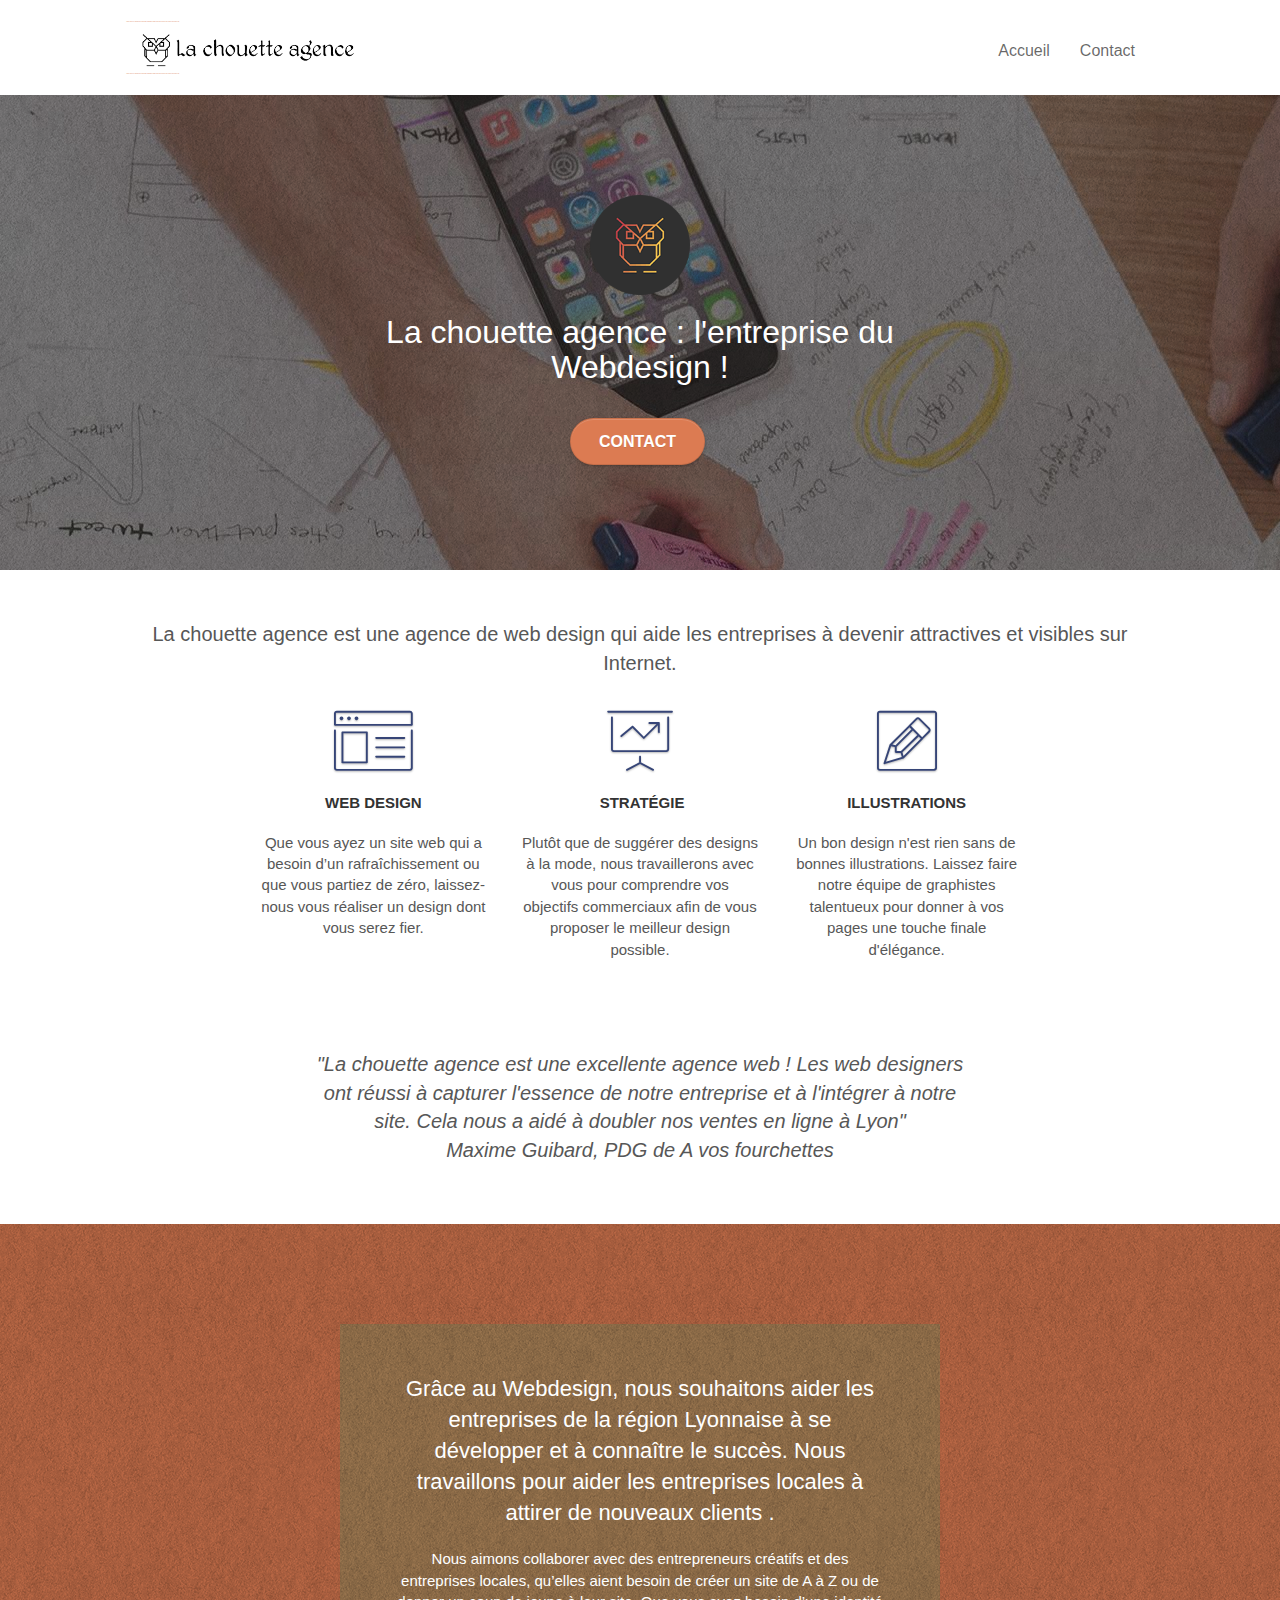
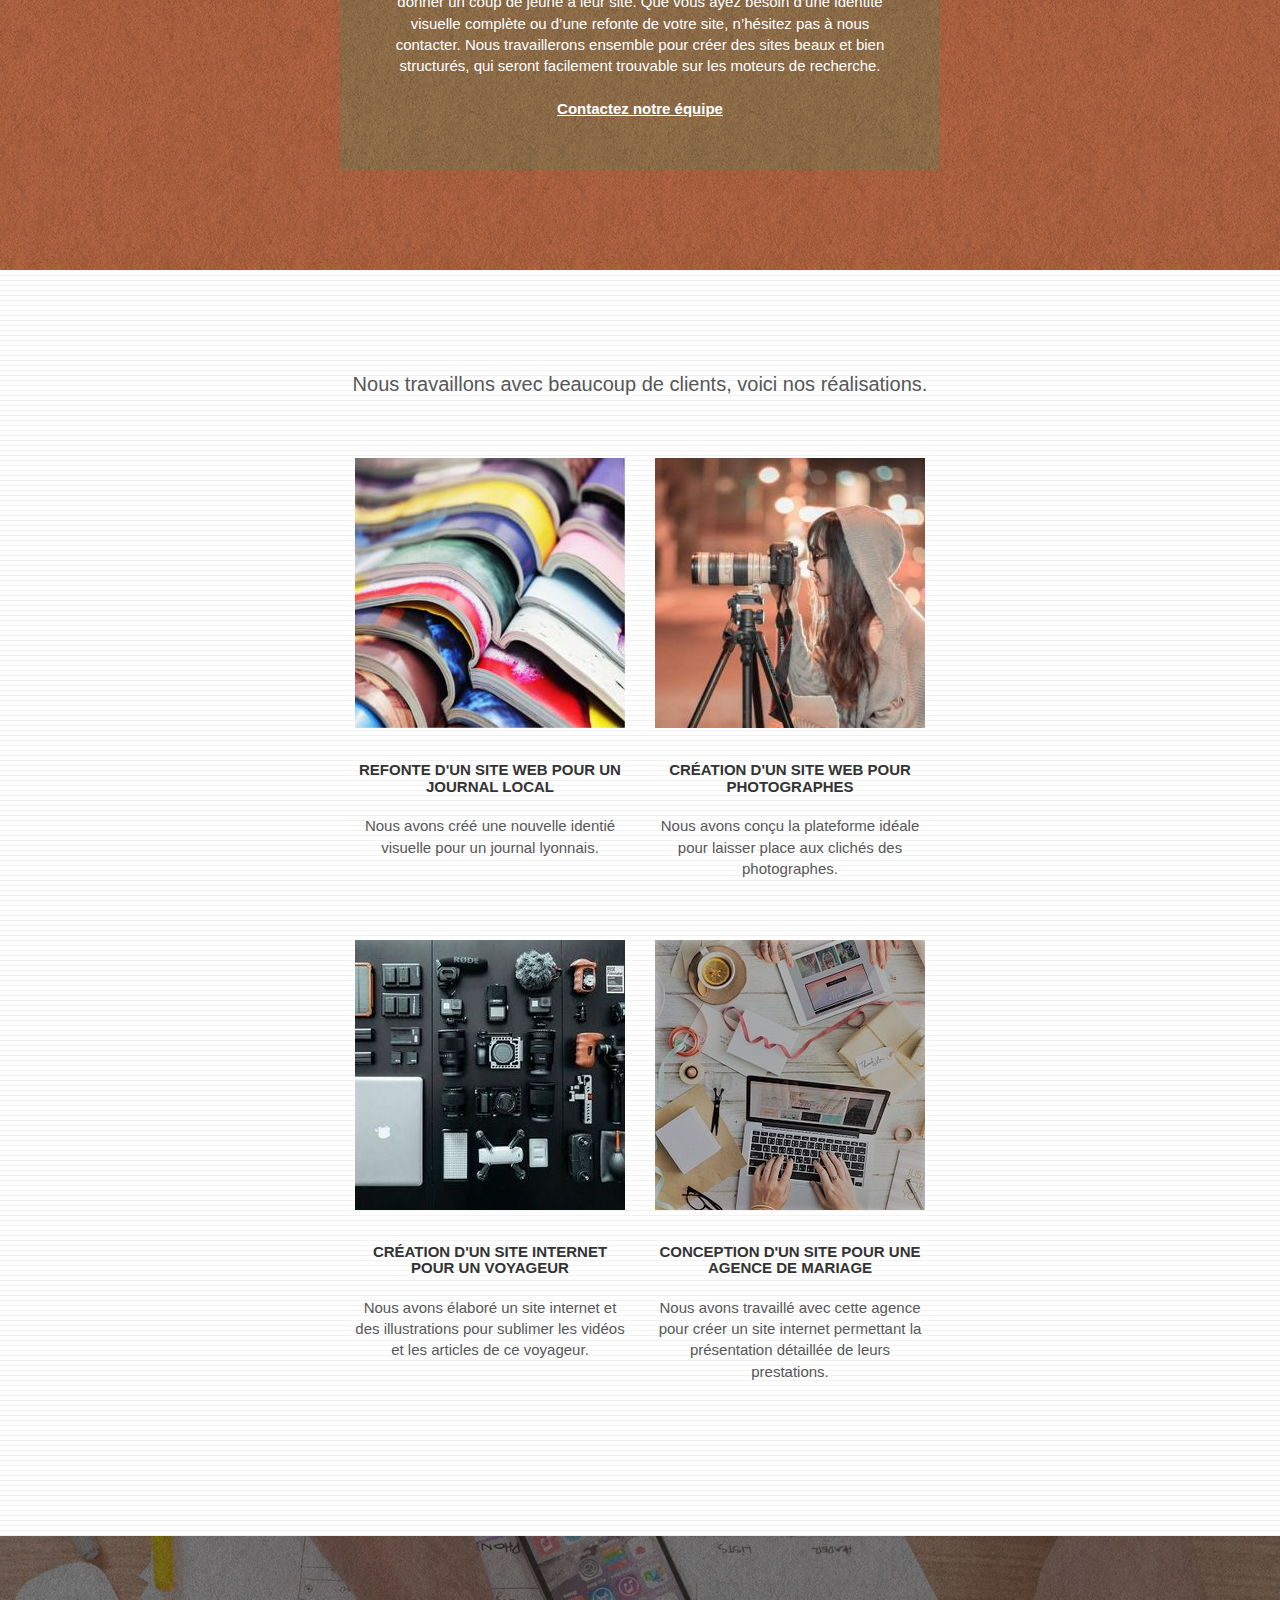
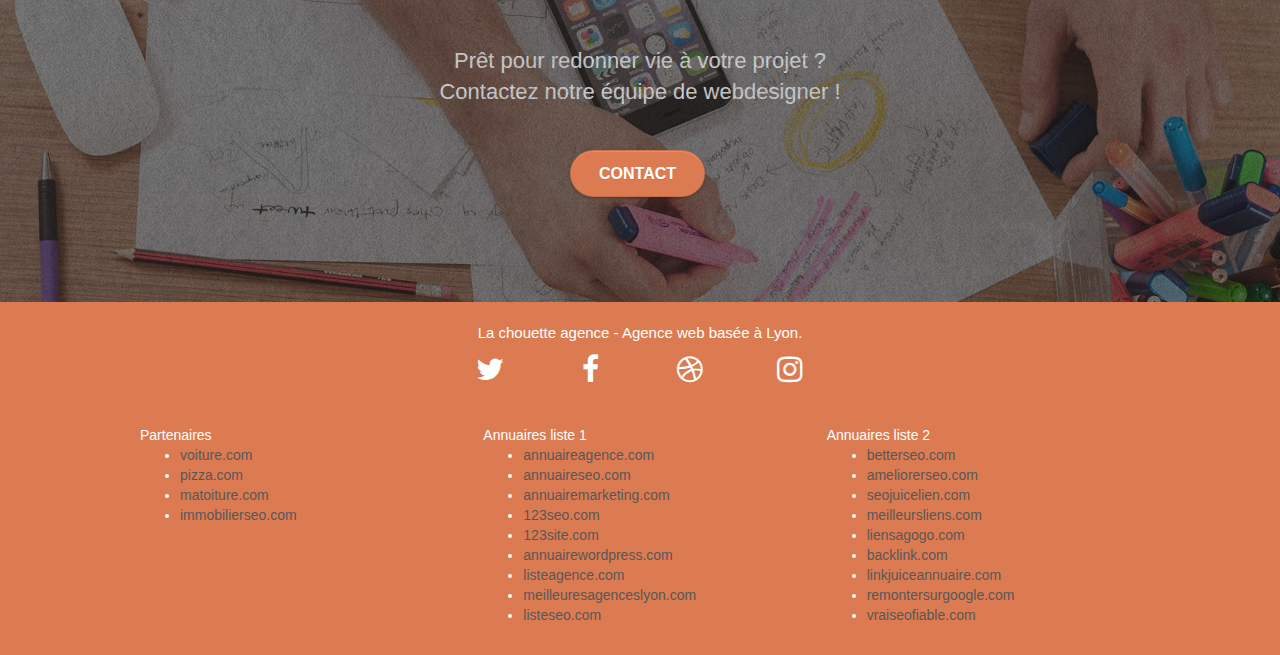
==== index.html @ 836f89b7 "lang fr" ====
<!DOCTYPE html>
<html lang="fr">
  <head>

    <meta charset="utf-8" />
    <meta name="robots" content="index,follow">  <!-- Action 1 -->
    <meta
      name="keywords"
      content="seo, google, site web, site internet, agence design lyon, agence design, agence design,agence design,agence design,agence design,agence design,agence design,agence design,agence design"
    />
    <meta name="description" content="Commandez à notre équipe illustrations et design pour votre site ! Adoptez la meilleure stratégie pour donner à votre 
    site attractivité et visibilité." /> <!-- Action 2 -->
    <meta name="viewport" content="width=device-width, initial-scale=1.0, viewport-fit=cover" />
    <link rel="shortcut icon" type="image/png" href="favicon.jpg" />

    <link rel="stylesheet" type="text/css" href="./css/bootstrap.css" />
    <link rel="stylesheet" type="text/css" href="style.css" />
    <link rel="stylesheet" type="text/css" href="./css/font-awesome.css" />
    <link rel="stylesheet" type="text/css" href="./css/et-line.css" />

    <script src="./js/jquery-2.1.0.js" async></script> 
    <script src="./js/bootstrap.js" async></script>
    <script src="./js/blocs.js" defer></script>
    <script src="./js/jquery.touchSwipe.js" async></script>
    <script src="./js/gmaps.js" defer></script>

    <title>La meilleure entreprise de Webdesign à Lyon ? La Chouette Agence ! </title> <!-- Action 2 -->

    <!-- Analytics -->
      <!-- Global site tag (gtag.js) - Google Analytics -->
          <script async src = "https://www.googletagmanager.com/gtag/js?id=UA-163336457-2"></script>
          <script>
            window.dataLayer = window.dataLayer || [];
            function gtag() {
              dataLayer.push(arguments);
            }
            gtag('js', new Date());

            gtag('config', 'UA-163336457-2');
          </script>
    <!-- Analytics END -->
    
  </head>

  <body>
    <!-- Principal conteneur -->
    <div class="page-container">
      <!-- bloc-0 -->
      <div class="bloc bgc-white l-bloc" id="bloc-0">
        <div class="container bloc-sm">
          <nav class="navbar row">
            <div class="navbar-header">
              <div class="keywords" style="color: #DC7B52; font-size: 1px;">
                Agence web à lyon, stratégie web, web design, illustrations, design de site web,
                site web, web, internet, site internet, site
              </div>
              <a class="navbar-brand" href="index.html"
                ><img
                  src="img/la-chouette-agence.png"
                  alt="logo meilleure agence webdesign lyon" 
                  height="40"
              /></a> <!-- Action 4 -->
              <div class="keywords" style="color: #DC7B52; font-size: 1px;">
                Agence web à lyon, stratégie web, web design, illustrations, design de site web,
                site web, web, internet, site internet, site
              </div>
              <button
                id="nav-toggle"
                type="button"
                class="ui-navbar-toggle navbar-toggle"
                data-toggle="collapse"
                data-target=".navbar-1"
              >
                <span class="sr-only">Toggle navigation</span><span class="icon-bar"></span
                ><span class="icon-bar"></span><span class="icon-bar"></span>
              </button>
            </div>
            <div class="collapse navbar-collapse navbar-1 special-dropdown-nav">
              <ul class="site-navigation nav navbar-nav">
                <li>
                  <a href="index.html">Accueil</a>
                </li>
                <li></li>
                <li>
                  <a href="contact.html">Contact</a>
                </li>
              </ul>
            </div>
          </nav>
        </div>
      </div>
      <!-- bloc-0 END -->

      <!-- bloc-1-presentation -->
      <div
        class="bloc bgc-dark-slate-blue bg-banniere d-bloc bg-t-edge bloc-bg-texture texture-paper b-parallax"
        id="bloc-1-hero"
      >
        <div class="container bloc-lg">
          <div class="row tight-width-whitespace">
            <div class="col-sm-12">
              <img
                src="img/logo.png"
                class="center-block image-resize-mode"
                width="100"
                alt="logo La chouette agence, webdesign lyon, création logo lyon"
              />
              <h1 class="text-center hero-bloc-text tc-white">
                La chouette agence : l'entreprise du Webdesign ! <!-- Action 3 -->
              </h1>
              <div class="text-center">
                <a
                  href="contact.html"
                  class="btn btn-lg btn-clean btn-rd cta-hero btn-atomic-tangerine"
                  id="cta-hero"
                  >Contact</a
                >
              </div>
            </div>
          </div>
        </div>
      </div>
      <!-- bloc-1-presentation END -->

      <!-- bloc-2-services -->
      <div class="bloc bgc-white l-bloc" id="bloc-2-services">
        <div class="container bloc-md">
          <div class="row">
            <div class="col-sm-12 text-center">
              <p class="text-center text-title"> <!-- Action 5 -->
                La chouette agence est une agence de web design qui aide les entreprises à devenir attractives et visibles sur Internet.
              </p>
            </div>
          </div>
          <div class="row voffset-lg med-width-whitespace">
            <div class="col-sm-4">
              <div class="text-center">
                <span class="et-icon-browser sm-shadow icon-dark-slate-blue icons icon-lg"></span>
              </div>
              <h3 class="mg-md text-center">
                Web design
              </h3>
              <p class="text-center">
                Que vous ayez un site web qui a besoin d&rsquo;un rafraîchissement ou que vous
                partiez de zéro, laissez-nous vous réaliser un design dont vous serez fier.
              </p>
            </div>
            <div class="col-sm-4">
              <div class="text-center">
                <span
                  class="et-icon-presentation sm-shadow icon-dark-slate-blue icons icon-lg"
                ></span>
              </div>
              <h3 class="mg-md text-center">
                &nbsp;Stratégie
              </h3>
              <p class="text-center">
                Plutôt que de suggérer des designs à la mode, nous travaillerons avec vous pour
                comprendre vos objectifs commerciaux afin de vous proposer le meilleur design
                possible.<br />
              </p>
            </div>
            <div class="col-sm-4">
              <div class="text-center">
                <span class="et-icon-edit sm-shadow icon-dark-slate-blue icons icon-lg"></span>
              </div>
              <h3 class="mg-md text-center">
                Illustrations
              </h3>
              <p class="text-center">
                Un bon design n'est rien sans de bonnes illustrations. Laissez faire notre équipe de
                graphistes talentueux pour donner à vos pages une touche finale d'élégance.
              </p>
            </div>
          </div>
          <div class="row voffset-lg voffset">
            <div class="col-xs-12 col-md-8 col-md-offset-2 text-center">
              <p class="text-center text-quote"> <!-- Action 5 -->
                "La chouette agence est une excellente agence web ! Les web designers ont réussi à capturer l'essence de notre entreprise et à l'intégrer à notre site. Cela nous a aidé à doubler nos ventes en ligne à Lyon" <br>Maxime Guibard, PDG de A vos fourchettes
              </p>
            </div>
          </div>
        </div>
      </div>
      <!-- bloc-2-services END -->

      <!-- bloc-3-what-i-do -->
      <div
        class="bloc tc-white bgc-atomic-tangerine bg-presentation d-bloc bloc-bg-texture texture-paper b-parallax"
        id="bloc-3-what-i-do"
      >
        <div class="container bloc-lg">
          <div class="row tight-width-whitespace black-background">
            <div class="col-sm-12">
              <h2 class="mg-md text-center tc-white">
                Grâce au Webdesign, nous souhaitons aider les entreprises de la région Lyonnaise à se développer et à
                connaître le succès. Nous travaillons pour aider les entreprises locales à attirer
                de nouveaux clients .<br />  <!-- Action 3 -->
              </h2>
              <p class="text-center white">
                Nous aimons collaborer avec des entrepreneurs créatifs et des entreprises locales,
                qu’elles aient besoin de créer un site de A à Z ou de donner un coup de jeune à leur
                site. Que vous ayez besoin d’une identité visuelle complète ou d’une refonte de
                votre site, n’hésitez pas à nous contacter. Nous travaillerons ensemble pour créer
                des sites beaux et bien structurés, qui seront facilement trouvable sur les moteurs
                de recherche. <br /><br /><a class="ltc-white bold-link" href="contact.html"
                  >Contactez notre équipe</a
                ><br />
              </p>
            </div>
          </div>
        </div>
      </div>
      <!-- bloc-3-what-i-do END -->

      <!-- bloc-4-portfolio -->
      <div class="bloc bgc-white bg-lines-h2-bg bg-repeat l-bloc" id="bloc-4-portfolio">
        <div class="container bloc-lg">
          <div class="row">
            <div class="col-sm-12 text-center">
              <p class="text-center text-title" > <!-- Action 5 -->
                Nous travaillons avec beaucoup de clients, voici nos réalisations.
              </p>
            </div>
          </div>
          <div class="row tight-width-whitespace portfolio-row">
            <div class="col-sm-6">
              <a
                href="#"
                data-lightbox="img/1.jpg"
                data-gallery-id="gallery-1"
                data-caption="Refonte d'un site web pour un journal local"
                data-frame="snapshot-lb" 
                ><img
                  src="img/1.jpg" 
                  alt="photo coloré de journaux, refonte site webdesign journal local"
                  class="img-responsive portfolio-thumb"
              /></a>
              <h3 class="mg-md text-center">
                Refonte d'un site web pour un journal local
              </h3>
              <p class="text-center">
                Nous avons créé une nouvelle identié visuelle pour un journal lyonnais.
              </p>
            </div>
            <div class="col-sm-6">
              <a
                href="#"
                data-lightbox="img/2.jpg"
                data-gallery-id="gallery-1"
                data-caption="Création d'un site web pour photographes"
                data-frame="snapshot-lb"
                ><img
                  src="img/2.jpg"
                  class="img-responsive portfolio-thumb"
                  alt="Création d'un site web pour photographes, lyon meilleure chouette agence "
              /></a>
              <h3 class="mg-md text-center">
                Création d'un site web pour photographes
              </h3>
              <p class="text-center">
                Nous avons conçu la plateforme idéale pour laisser place aux clichés des
                photographes.
              </p>
            </div>
          </div>
          <div class="row tight-width-whitespace portfolio-row">
            <div class="col-sm-6">
              <a
                href="#"
                data-lightbox="img/3.jpeg"
                data-gallery-id="gallery-1"
                data-caption="Création d'un site internet pour un voyageur"
                data-frame="snapshot-lb"
                ><img
                  src="img/3.jpeg"
                  class="img-responsive portfolio-thumb"
                  alt="Création d'un site web pour voyageur lyon webdesign logo agence meilleure agence"
              /></a>
              <h3 class="mg-md text-center">
                Création d'un site internet pour un voyageur
              </h3>
              <p class="text-center">
                Nous avons élaboré un site internet et des illustrations pour sublimer les vidéos et
                les articles de ce voyageur.
              </p>
            </div>
            <div class="col-sm-6">
              <a
                href="#"
                data-lightbox="img/4.jpeg"
                data-gallery-id="gallery-1"
                data-caption="Conception d'un site pour une agence de mariage"
                data-frame="snapshot-lb"
                ><img
                  src="img/4.jpeg"
                  class="img-responsive portfolio-thumb"
                  alt="Création d'un site web pour agence de mariage lyon webdesign logo meilleure agence, "
              /></a>
              <h3 class="mg-md text-center">
                Conception d'un site pour une agence de mariage
              </h3>
              <p class="text-center">
                Nous avons travaillé avec cette agence pour créer un site internet permettant la
                présentation détaillée de leurs prestations.
              </p>
            </div>
          </div>
        </div>
      </div>
      <!-- bloc-4-portfolio END -->

      <!-- bloc-5-cta -->
      <div
        class="bloc bgc-dark-slate-blue bg-banniere d-bloc bloc-bg-texture texture-paper"
        id="bloc-5-cta"
      >
        <div class="container bloc-lg">
          <div class="row">
            <h2 class="mg-md text-center tc-white">
              Prêt pour redonner vie à votre projet ?<br />Contactez notre équipe de webdesigner !
            </h2>
            <div class="col-sm-12 text-center">
              <a href="contact.html" class="btn btn-atomic-tangerine btn-clean btn-rd btn-lg cta-hero"
                >Contact</a
              >
            </div>
          </div>
        </div>
      </div>
      <!-- bloc-5-cta END -->

      <!-- Footer - bloc-8 -->
      <div class="bloc bgc-atomic-tangerine d-bloc" id="bloc-8">
        <div class="container bloc-sm">
          <div class="row">
            <div class="col-sm-12">
              <p class="text-center white">La chouette agence - Agence web basée à Lyon.<br /></p>
              <div class="row row-no-gutters social">
                <div class="col-sm-3">
                  <div class="text-center">
                    <a class="social" href="index.html"
                      ><span class="fa fa-twitter icon-md"></span
                    ></a>
                  </div>
                </div>
                <div class="col-sm-3">
                  <div class="text-center">
                    <a class="social" href="index.html"
                      ><span class="fa fa-facebook icon-md"></span
                    ></a>
                  </div>
                </div>
                <div class="col-sm-3">
                  <div class="text-center">
                    <a class="social" href="index.html"
                      ><span class="fa fa-dribbble icon-md"></span
                    ></a>
                  </div>
                </div>
                <div class="col-sm-3">
                  <div class="text-center">
                    <a class="social" href="index.html"
                      ><span class="fa fa-instagram icon-md"></span
                    ></a>
                  </div>
                </div>
                <div class="keywords" style="color: #DC7B52;">
                  Agence web à lyon, stratégie web, web design, illustrations, design de site web,
                  site web, web, internet, site internet, site
                </div>
              </div>
              <div class="row">
                <div class="col-sm-4">
                  Partenaires
                  <ul>
                    <li><a href="voiture.com">voiture.com</a></li>
                    <li><a href="pizza.com">pizza.com</a></li>
                    <li><a href="matoiture.com">matoiture.com</a></li>
                    <li><a href="immobilierseo.com">immobilierseo.com</a></li>
                  </ul>
                </div>
                <div class="col-sm-4">
                  Annuaires liste 1
                  <ul>
                    <li><a href="annuaireagence.com">annuaireagence.com</a></li>
                    <li><a href="annuaireseo.com">annuaireseo.com</a></li>
                    <li><a href="annuairemarketing.com">annuairemarketing.com</a></li>
                    <li><a href="123seoture.com">123seo.com</a></li>
                    <li><a href="123site.com">123site.com</a></li>
                    <li><a href="annuairewordpress.com">annuairewordpress.com</a></li>
                    <li><a href="listeagence.com">listeagence.com</a></li>
                    <li><a href="meilleuresagenceslyon.com">meilleuresagenceslyon.com</a></li>
                    <li><a href="listeseo.com">listeseo.com</a></li>
                  </ul>
                </div>
                <div class="col-sm-4">
                  Annuaires liste 2
                  <ul>
                    <li><a href="betterseo.com">betterseo.com</a></li>
                    <li><a href="ameliorerseo.com">ameliorerseo.com</a></li>
                    <li><a href="seojuicelien.com">seojuicelien.com</a></li>
                    <li><a href="meilleursliens.com">meilleursliens.com</a></li>
                    <li><a href="liensagogo.com">liensagogo.com</a></li>
                    <li><a href="backlink.com">backlink.com</a></li>
                    <li><a href="linkjuiceannuaire.com">linkjuiceannuaire.com</a></li>
                    <li><a href="remontersurgoogle.com">remontersurgoogle.com</a></li>
                    <li><a href="vraiseofiable.com">vraiseofiable.com</a></li>
                  </ul>
                </div>
              </div>
            </div>
          </div>
        </div>
      </div>
      <!-- Footer - bloc-8 END -->
    </div>
    <!-- Principal conteneur END -->
  </body>
</html>
---- style.css ----
body{margin:0;padding:0;background:#FFF;overflow-x:hidden;-webkit-font-smoothing:antialiased;-moz-osx-font-smoothing:grayscale}a,button{transition:all .3s ease-in-out;outline:none!important}a:hover{text-decoration:none;cursor:pointer}#page-loading-blocs-notifaction{position:fixed;top:0;bottom:0;width:100%;z-index:100000;background:#FFF url(img/pageload-spinner.gif) no-repeat center center}.bloc{width:100%;clear:both;background:50% 50% no-repeat;padding:0 50px;-webkit-background-size:cover;-moz-background-size:cover;-o-background-size:cover;background-size:cover;position:relative}.bloc .container{padding-left:0;padding-right:0}.bloc-lg{padding:100px 50px}.bloc-md{padding:50px}.bloc-sm{padding:20px 50px}.bg-center,.bg-l-edge,.bg-r-edge,.bg-t-edge,.bg-b-edge,.bg-tl-edge,.bg-bl-edge,.bg-tr-edge,.bg-br-edge,.bg-repeat{-webkit-background-size:auto!important;-moz-background-size:auto!important;-o-background-size:auto!important;background-size:auto!important}.bg-repeat{background:repeat}.bg-t-edge{background:top no-repeat}.bloc-bg-texture::before{content:"";background-size:2px 2px;position:absolute;top:0;bottom:0;left:0;right:0}.texture-paper::before{background:url(img/texture-paper.png);background-size:280px 280px}.b-parallax{background-attachment:fixed}.d-bloc{color:rgba(255,255,255)}.d-bloc button:hover{color:rgba(255,255,255)}.d-bloc .icon-round,.d-bloc .icon-square,.d-bloc .icon-rounded,.d-bloc .icon-semi-rounded-a,.d-bloc .icon-semi-rounded-b{border-color:rgba(255,255,255,.9)}.d-bloc .divider-h span{border-color:rgba(255,255,255,.2)}.d-bloc .a-btn,.d-bloc .navbar a,.d-bloc .navbar-brand,.d-bloc a .icon-sm,.d-bloc a .icon-md,.d-bloc a .icon-lg,.d-bloc a .icon-xl,.d-bloc h1 a,.d-bloc h2 a,.d-bloc h3 a,.d-bloc h4 a,.d-bloc h5 a,.d-bloc h6 a,.d-bloc p a{color:rgba(255,255,255)}.d-bloc .a-btn:hover,.d-bloc .navbar a:hover,.d-bloc .navbar-brand:hover,.d-bloc a:hover .icon-sm,.d-bloc a:hover .icon-md,.d-bloc a:hover .icon-lg,.d-bloc a:hover .icon-xl,.d-bloc h1 a:hover,.d-bloc h2 a:hover,.d-bloc h3 a:hover,.d-bloc h4 a:hover,.d-bloc h5 a:hover,.d-bloc h6 a:hover,.d-bloc p a:hover{color:rgba(255,255,255,1)}.d-bloc .navbar-toggle .icon-bar{background:rgba(255,255,255,1)}.d-bloc .btn-wire,.d-bloc .btn-wire:hover{color:rgba(255,255,255,1);border-color:rgba(255,255,255,1)}.d-bloc .panel{color:rgba(0,0,0,.5)}.d-bloc .panel button:hover{color:rgba(0,0,0,.7)}.d-bloc .panel icon{border-color:rgba(0,0,0,.7)}.d-bloc .panel .divider-h span{border-color:rgba(0,0,0,.1)}.d-bloc .panel .a-btn{color:rgba(0,0,0,.6)}.d-bloc .panel .a-btn:hover{color:rgba(0,0,0,1)}.d-bloc .panel .btn-wire,.d-bloc .panel .btn-wire:hover{color:rgba(0,0,0,.7);border-color:rgba(0,0,0,.3)}.d-bloc .panel,.l-bloc{color:rgba(0,0,0,.5)}.d-bloc .panel button:hover,.l-bloc button:hover{color:rgba(0,0,0,.7)}.l-bloc .icon-round,.l-bloc .icon-square,.l-bloc .icon-rounded,.l-bloc .icon-semi-rounded-a,.l-bloc .icon-semi-rounded-b{border-color:rgba(0,0,0,.7)}.d-bloc .panel .divider-h span,.l-bloc .divider-h span{border-color:rgba(0,0,0,.1)}.d-bloc .panel .a-btn,.l-bloc .a-btn,.l-bloc .navbar a,.l-bloc .navbar-brand,.l-bloc a .icon-sm,.l-bloc a .icon-md,.l-bloc a .icon-lg,.l-bloc a .icon-xl,.l-bloc h1 a,.l-bloc h2 a,.l-bloc h3 a,.l-bloc h4 a,.l-bloc h5 a,.l-bloc h6 a,.l-bloc p a{color:rgba(0,0,0,.6)}.d-bloc .panel .a-btn:hover,.l-bloc .a-btn:hover,.l-bloc .navbar a:hover,.l-bloc .navbar-brand:hover,.l-bloc a:hover .icon-sm,.l-bloc a:hover .icon-md,.l-bloc a:hover .icon-lg,.l-bloc a:hover .icon-xl,.l-bloc h1 a:hover,.l-bloc h2 a:hover,.l-bloc h3 a:hover,.l-bloc h4 a:hover,.l-bloc h5 a:hover,.l-bloc h6 a:hover,.l-bloc p a:hover{color:rgba(0,0,0,1)}.l-bloc .navbar-toggle .icon-bar{color:rgba(0,0,0,.6)}.d-bloc .panel .btn-wire,.d-bloc .panel .btn-wire:hover,.l-bloc .btn-wire,.l-bloc .btn-wire:hover{color:rgba(0,0,0,.7);border-color:rgba(0,0,0,.3)}.voffset{margin-top:30px}.voffset-lg{margin-top:80px}.row-no-gutters{margin-right:0;margin-left:0}.row.row-no-gutters>[class^="col-"],.row.row-no-gutters>[class*=" col-"]{padding-right:0;padding-left:0}#bloc-1-hero h1{font-size:32px}.navbar{margin-bottom:0;z-index:1}.navbar-brand{height:auto;padding:3px 15px;font-size:25px;font-weight:400;font-weight:600;line-height:44px}.navbar-brand img{max-height:200px;margin:0 5px 0 0;display:inline}.navbar-brand img[src$=svg]{min-width:100px}.nav-center .navbar-brand img{margin:0}.navbar .nav{padding-top:2px;margin-right:-16px;float:right;z-index:1}.nav>li{float:left;margin-top:4px;font-size:16px}.navbar-nav .open .dropdown-menu>li>a{text-align:inherit}.nav>li a:hover,.nav>li a:focus{background:transparent}.navbar-toggle{margin:10px 10px 0 0;border:0}.navbar-toggle:hover{background:transparent!important}.navbar-toggle .icon-bar{background-color:rgba(0,0,0,.5);width:26px}.nav-invert .navbar .nav{float:left}.nav-invert .navbar-header,.nav-invert .navbar-brand{float:right;position:relative;z-index:2}@media (min-width:768px){.site-navigation{position:absolute;top:50%;right:20px;transform:translate(0,-50%);-webkit-transform:translateY(-50%)}.nav>li .dropdown-menu a,.nav>li .dropdown-menu a:hover{color:#484848}.nav-invert .site-navigation{left:0;right:0}.nav-center{text-align:center}.nav-center .navbar-header{width:100%}.nav-center .navbar-header,.nav-center .navbar-brand,.nav-center .nav>li{float:none;display:inline-block}.nav-center .site-navigation{position:relative;width:100%;right:0;margin-right:0;margin-top:20px}.nav-center.mini-nav .navbar-toggle{float:none;margin:10px auto 0}}.nav>li>.dropdown a{background:none!important;display:block;padding:14px 15px}nav .caret{margin:0 5px}.dropdown-menu .dropdown-menu{top:-8px;left:100%}.dropdown-menu .dropmenu-flow-right{top:100%;left:0;margin-left:-1px;border-top-left-radius:0;border-top-right-radius:0}.dropdown-menu .dropdown span{border:4px solid #000;border-top-color:transparent;border-right-color:transparent;border-bottom-color:transparent;margin:6px -5px 0 0!important;float:right}.mg-md{margin-top:10px;margin-bottom:20px}.mg-lg{margin-top:10px;margin-bottom:40px}.btn{margin:0 5px 5px 0}.btn.pull-right{margin:0 0 5px 5px}.btn-d,.btn-d:hover,.btn-d:focus{color:#FFF;background:rgba(0,0,0,.3)}button{outline:none!important}.btn-rd{border-radius:40px}.btn-clean{border:1px solid rgba(0,0,0,.08);border-bottom-color:rgba(0,0,0,.1);text-shadow:0 1px 0 rgba(0,0,1,.1);box-shadow:0 1px 3px rgba(0,0,1,.25),inset 0 1px 0 0 rgba(255,255,255,.15)}.icon-md{font-size:30px!important}.icon-lg{font-size:60px!important}.sm-shadow{text-shadow:0 1px 2px rgba(0,0,0,.3)}.panel-sq,.panel-sq .panel-heading,.panel-sq .panel-footer{border-radius:0}.panel-rd{border-radius:30px}.panel-rd .panel-heading{border-radius:29px 29px 0 0}.panel-rd .panel-footer{border-radius:0 0 29px 29px}.form-control{border-color:rgba(0,0,0,.1);box-shadow:none}.scrollToTop{width:40px;height:40px;position:fixed;bottom:20px;right:20px;display:none;z-index:500;transition:all .3s ease-in-out}.scrollToTop span{margin-top:6px}.showScrollTop{font-size:14px;opacity:1}a[data-lightbox]{position:relative;display:block;text-align:center}a[data-lightbox]:hover::before{content:"+";font-family:"HelveticaNeue-Light","Helvetica Neue Light","Helvetica Neue",Helvetica,Arial;font-size:32px;width:50px;height:50px;margin-left:-25px;border-radius:50%;background:rgba(0,0,0,.6);color:#FFF;font-weight:100;z-index:1;position:absolute;top:50%;transform:translateY(-50%);-webkit-transform:translateY(-50%)}a[data-lightbox]:hover img{opacity:.6;-webkit-animation-fill-mode:none;animation-fill-mode:none}#lightbox-modal{display:flex;align-items:center}#lightbox-modal .modal-dialog{width:90%;max-width:900px;margin:0 auto 0}#lightbox-modal .modal-dialog img{max-height:90vh;margin:0 auto}.lightbox-caption{padding:20px;color:#FFF;background:rgba(0,0,0,.5);position:absolute;left:15px;right:15px;bottom:5px}.close-lightbox{color:#FFF;font-size:30px;position:absolute;top:20px;right:20px;z-index:20;background:rgba(0,0,0,.5);border:none;line-height:30px;padding:0 9px 5px;opacity:.3}.close-lightbox:hover,.next-lightbox:hover,.prev-lightbox:hover{opacity:1;color:#FFF}.next-lightbox,.prev-lightbox{font-size:20px;color:rgba(255,255,255,.9);background:rgba(0,0,0,.5);transition:all .2s ease-in-out;position:absolute;top:45%;z-index:1;opacity:.4}.next-lightbox{padding:6px 8px 1px 13px;right:25px}.prev-lightbox{padding:6px 13px 1px 10px;left:25px}.snapshot-lb .modal-body{padding-bottom:45px}.snapshot-lb .lightbox-caption{padding:0;color:rgba(0,0,0,.5);background:none}h1,h2,h3,h4,h5,h6,p,label,.btn,a{font-family:"helvetica";font-weight:400;color:#575757}.container{max-width:1000px}.hero-bloc-text{font-size:38px}.hero-bloc-text-sub{font-size:36px}.statement-bloc-text{line-height:26px;font-style:italic;font-size:20px;text-align:center;font-weight:lighter;max-width:520px;margin:auto auto auto auto}p{font-size:15px}.text-quote{font-style:italic;font-size:20px}.text-title{font-size:20px}.tight-width-whitespace{max-width:600px;margin:auto auto auto auto}.h1{font-size:20px;font-family:"Open Sans"}.cta-hero{margin-top:22px;color:#FFFFFF!important;text-transform:uppercase;padding:12px 28px 12px 28px;font-size:16px;font-weight:700}.social{max-width:400px;margin:auto auto auto auto}h2{font-size:22px;line-height:1.4em;color:#fff}h3{font-size:15px;text-transform:uppercase;font-weight:700;color:#333333!important}.med-width-whitespace{max-width:800px;margin:auto auto auto auto;box-shadow:0 0 0 #000}h1{color:#ffffff!important}h4{color:#333333!important}.icons{margin-bottom:14px;margin-top:24px}.white{color:#FFFFFF!important}.portfolio-thumb{margin-bottom:24px}.portfolio-row{margin-bottom:44px;margin-top:50px}.avatar{box-shadow:0 4px 9px rgba(0,0,0,.3)}.black-background{background-color:rgba(165,147,99,.7);padding:40px 40px 40px 40px}.bold-link{font-weight:900;text-decoration:underline!important}.bgc-white{background-color:#FFF}.bgc-dark-slate-blue{background-color:#364577}.bgc-atomic-tangerine{background-color:#DC7B52}.tc-white{color:rgb(255,255,255)!important}.btn-atomic-tangerine{background:#DC7B52;color:rgb(255,255,255)!important}.btn-atomic-tangerine:hover{background:#c27956!important;color:#FFFFFF!important}.ltc-white{color:#FFFFFF!important}.ltc-white:hover{color:#cccccc!important}.ltc-atomic-tangerine{color:#F3976C!important}.ltc-atomic-tangerine:hover{color:#c27956!important}.icon-dark-slate-blue{color:#364577!important;border-color:#364577!important}.bg-dots-bg{background-image:url(img/dots-bg.png)}.bg-lines-h2-bg{background-image:url(img/lines-h2-bg.png)}.bg-banniere{background-image:url(img/la-chouette-agence-banniere.jpg)}.bg-presentation{background-image:url(img/image-de-presentation.jpeg)}@media (max-width:1024px){.bloc{padding-left:20px;padding-right:20px}.bloc.full-width-bloc,.bloc-tile-2.full-width-bloc .container,.bloc-tile-3.full-width-bloc .container,.bloc-tile-4.full-width-bloc .container{padding-left:0;padding-right:0}}@media (max-width:992px) and (min-width:768px){.navbar .nav{max-width:80%}.nav-center.navbar .nav{max-width:100%}}@media only screen and (min-device-width:768px) and (max-device-width:1024px) and (orientation:landscape){.b-parallax{background-attachment:scroll}}@media only screen and (min-device-width:1024px) and (max-device-width:1366px) and (-webkit-min-device-pixel-ratio:1.5){.b-parallax{background-attachment:scroll}}@media (max-width:991px){.container{width:100%}.b-parallax{background-attachment:scroll}.page-container,#hero-bloc{overflow-x:hidden;position:relative}.bloc{padding-left:constant(safe-area-inset-left);padding-right:constant(safe-area-inset-right)}.bloc-group,.bloc-group .bloc{display:block;width:100%}.bloc-fill-screen .fill-bloc-top-edge,.bloc-fill-screen .fill-bloc-bottom-edge{padding:0 20px;padding-left:constant(safe-area-inset-left);padding-right:constant(safe-area-inset-right)}}@media (max-width:767px){.page-container{overflow-x:hidden;position:relative}h1,h2,h3,h4,h5,h6,p,#disqus_thread{padding-left:10px!important;padding-right:10px!important}.b-parallax{background-attachment:scroll}.navbar .nav{padding-top:0;border-top:1px solid rgba(0,0,0,.2);float:none!important}.navbar.row{margin-left:0;margin-right:0}.site-navigation{position:inherit;transform:none;-webkit-transform:none;-ms-transform:none}.nav>li{margin-top:0;border-bottom:1px solid rgba(0,0,0,.1);background:rgba(0,0,0,.05);text-align:left;padding-left:15px;width:100%}.nav>li:hover{background:rgba(0,0,0,.08)}.dropdown .dropdown a .caret{float:none;margin:5px 0 0 10px!important;border:4px solid #000;border-bottom-color:transparent;border-right-color:transparent;border-left-color:transparent}#hero-bloc .navbar .nav{background:rgba(0,0,0,.8)}#hero-bloc .navbar .nav a{color:rgba(255,255,255,.6)}.hero{padding:50px 0}.hero-nav{left:-1px;right:-1px}.navbar-collapse{padding:0;overflow-x:hidden;-webkit-box-shadow:none;box-shadow:none}.navbar-brand img{max-height:40px;width:auto}.nav-invert .navbar-header{float:none;width:100%}.nav-invert .navbar-toggle{float:left;margin-left:10px}.bloc{padding-left:0;padding-right:0}.bloc-xxl,.bloc-xl,.bloc-lg{padding:40px 0}.bloc-sm,.bloc-md{padding-left:0;padding-right:0}.bloc-tile-2 .container,.bloc-tile-3 .container,.bloc-tile-4 .container,.bloc-fill-screen .fill-bloc-top-edge,.bloc-fill-screen .fill-bloc-bottom-edge{padding-left:0;padding-right:0}.a-block{padding:0 10px}.btn-dwn{display:none}.voffset{margin-top:5px}.voffset-md{margin-top:20px}.voffset-lg{margin-top:30px}form{padding:5px}.close-lightbox{display:inline-block}.blocsapp-device-iphone5{background-size:216px 425px;padding-top:60px;width:216px;height:425px}.blocsapp-device-iphone5 img{width:180px;height:320px}}@media (max-width:400px){.bloc{padding-left:0;padding-right:0}}@media (max-width:767px){.bloc-mob-center-text{text-align:center}}
---- css/et-line.css ----
@font-face {
    font-family: et-line;
    src: url(../fonts/et-line.eot);
    src: url(../fonts/et-line.eot?#iefix) format('embedded-opentype'), url(../fonts/et-line.woff) format('woff'), url(../fonts/et-line.ttf) format('truetype'), url(../fonts/et-line.svg#et-line) format('svg');
    font-weight: 400;
    font-style: normal
}

.et-icon-adjustments,
.et-icon-alarmclock,
.et-icon-anchor,
.et-icon-aperture,
.et-icon-attachment,
.et-icon-bargraph,
.et-icon-basket,
.et-icon-beaker,
.et-icon-bike,
.et-icon-book-open,
.et-icon-briefcase,
.et-icon-browser,
.et-icon-calendar,
.et-icon-camera,
.et-icon-caution,
.et-icon-chat,
.et-icon-circle-compass,
.et-icon-clipboard,
.et-icon-clock,
.et-icon-cloud,
.et-icon-compass,
.et-icon-desktop,
.et-icon-dial,
.et-icon-document,
.et-icon-documents,
.et-icon-download,
.et-icon-dribbble,
.et-icon-edit,
.et-icon-envelope,
.et-icon-expand,
.et-icon-facebook,
.et-icon-flag,
.et-icon-focus,
.et-icon-gears,
.et-icon-genius,
.et-icon-gift,
.et-icon-global,
.et-icon-globe,
.et-icon-googleplus,
.et-icon-grid,
.et-icon-happy,
.et-icon-hazardous,
.et-icon-heart,
.et-icon-hotairballoon,
.et-icon-hourglass,
.et-icon-key,
.et-icon-laptop,
.et-icon-layers,
.et-icon-lifesaver,
.et-icon-lightbulb,
.et-icon-linegraph,
.et-icon-linkedin,
.et-icon-lock,
.et-icon-magnifying-glass,
.et-icon-map,
.et-icon-map-pin,
.et-icon-megaphone,
.et-icon-mic,
.et-icon-mobile,
.et-icon-newspaper,
.et-icon-notebook,
.et-icon-paintbrush,
.et-icon-paperclip,
.et-icon-pencil,
.et-icon-phone,
.et-icon-picture,
.et-icon-pictures,
.et-icon-piechart,
.et-icon-presentation,
.et-icon-pricetags,
.et-icon-printer,
.et-icon-profile-female,
.et-icon-profile-male,
.et-icon-puzzle,
.et-icon-quote,
.et-icon-recycle,
.et-icon-refresh,
.et-icon-ribbon,
.et-icon-rss,
.et-icon-sad,
.et-icon-scissors,
.et-icon-scope,
.et-icon-search,
.et-icon-shield,
.et-icon-speedometer,
.et-icon-strategy,
.et-icon-streetsign,
.et-icon-tablet,
.et-icon-target,
.et-icon-telescope,
.et-icon-toolbox,
.et-icon-tools,
.et-icon-tools-2,
.et-icon-trophy,
.et-icon-tumblr,
.et-icon-twitter,
.et-icon-upload,
.et-icon-video,
.et-icon-wallet,
.et-icon-wine {
    font-family: et-line;
    speak: none;
    font-style: normal;
    font-weight: 400;
    font-variant: normal;
    text-transform: none;
    line-height: 1;
    -webkit-font-smoothing: antialiased;
    -moz-osx-font-smoothing: grayscale;
    display: inline-block
}

.et-icon-mobile:before {
    content: "\e000"
}

.et-icon-laptop:before {
    content: "\e001"
}

.et-icon-desktop:before {
    content: "\e002"
}

.et-icon-tablet:before {
    content: "\e003"
}

.et-icon-phone:before {
    content: "\e004"
}

.et-icon-document:before {
    content: "\e005"
}

.et-icon-documents:before {
    content: "\e006"
}

.et-icon-search:before {
    content: "\e007"
}

.et-icon-clipboard:before {
    content: "\e008"
}

.et-icon-newspaper:before {
    content: "\e009"
}

.et-icon-notebook:before {
    content: "\e00a"
}

.et-icon-book-open:before {
    content: "\e00b"
}

.et-icon-browser:before {
    content: "\e00c"
}

.et-icon-calendar:before {
    content: "\e00d"
}

.et-icon-presentation:before {
    content: "\e00e"
}

.et-icon-picture:before {
    content: "\e00f"
}

.et-icon-pictures:before {
    content: "\e010"
}

.et-icon-video:before {
    content: "\e011"
}

.et-icon-camera:before {
    content: "\e012"
}

.et-icon-printer:before {
    content: "\e013"
}

.et-icon-toolbox:before {
    content: "\e014"
}

.et-icon-briefcase:before {
    content: "\e015"
}

.et-icon-wallet:before {
    content: "\e016"
}

.et-icon-gift:before {
    content: "\e017"
}

.et-icon-bargraph:before {
    content: "\e018"
}

.et-icon-grid:before {
    content: "\e019"
}

.et-icon-expand:before {
    content: "\e01a"
}

.et-icon-focus:before {
    content: "\e01b"
}

.et-icon-edit:before {
    content: "\e01c"
}

.et-icon-adjustments:before {
    content: "\e01d"
}

.et-icon-ribbon:before {
    content: "\e01e"
}

.et-icon-hourglass:before {
    content: "\e01f"
}

.et-icon-lock:before {
    content: "\e020"
}

.et-icon-megaphone:before {
    content: "\e021"
}

.et-icon-shield:before {
    content: "\e022"
}

.et-icon-trophy:before {
    content: "\e023"
}

.et-icon-flag:before {
    content: "\e024"
}

.et-icon-map:before {
    content: "\e025"
}

.et-icon-puzzle:before {
    content: "\e026"
}

.et-icon-basket:before {
    content: "\e027"
}

.et-icon-envelope:before {
    content: "\e028"
}

.et-icon-streetsign:before {
    content: "\e029"
}

.et-icon-telescope:before {
    content: "\e02a"
}

.et-icon-gears:before {
    content: "\e02b"
}

.et-icon-key:before {
    content: "\e02c"
}

.et-icon-paperclip:before {
    content: "\e02d"
}

.et-icon-attachment:before {
    content: "\e02e"
}

.et-icon-pricetags:before {
    content: "\e02f"
}

.et-icon-lightbulb:before {
    content: "\e030"
}

.et-icon-layers:before {
    content: "\e031"
}

.et-icon-pencil:before {
    content: "\e032"
}

.et-icon-tools:before {
    content: "\e033"
}

.et-icon-tools-2:before {
    content: "\e034"
}

.et-icon-scissors:before {
    content: "\e035"
}

.et-icon-paintbrush:before {
    content: "\e036"
}

.et-icon-magnifying-glass:before {
    content: "\e037"
}

.et-icon-circle-compass:before {
    content: "\e038"
}

.et-icon-linegraph:before {
    content: "\e039"
}

.et-icon-mic:before {
    content: "\e03a"
}

.et-icon-strategy:before {
    content: "\e03b"
}

.et-icon-beaker:before {
    content: "\e03c"
}

.et-icon-caution:before {
    content: "\e03d"
}

.et-icon-recycle:before {
    content: "\e03e"
}

.et-icon-anchor:before {
    content: "\e03f"
}

.et-icon-profile-male:before {
    content: "\e040"
}

.et-icon-profile-female:before {
    content: "\e041"
}

.et-icon-bike:before {
    content: "\e042"
}

.et-icon-wine:before {
    content: "\e043"
}

.et-icon-hotairballoon:before {
    content: "\e044"
}

.et-icon-globe:before {
    content: "\e045"
}

.et-icon-genius:before {
    content: "\e046"
}

.et-icon-map-pin:before {
    content: "\e047"
}

.et-icon-dial:before {
    content: "\e048"
}

.et-icon-chat:before {
    content: "\e049"
}

.et-icon-heart:before {
    content: "\e04a"
}

.et-icon-cloud:before {
    content: "\e04b"
}

.et-icon-upload:before {
    content: "\e04c"
}

.et-icon-download:before {
    content: "\e04d"
}

.et-icon-target:before {
    content: "\e04e"
}

.et-icon-hazardous:before {
    content: "\e04f"
}

.et-icon-piechart:before {
    content: "\e050"
}

.et-icon-speedometer:before {
    content: "\e051"
}

.et-icon-global:before {
    content: "\e052"
}

.et-icon-compass:before {
    content: "\e053"
}

.et-icon-lifesaver:before {
    content: "\e054"
}

.et-icon-clock:before {
    content: "\e055"
}

.et-icon-aperture:before {
    content: "\e056"
}

.et-icon-quote:before {
    content: "\e057"
}

.et-icon-scope:before {
    content: "\e058"
}

.et-icon-alarmclock:before {
    content: "\e059"
}

.et-icon-refresh:before {
    content: "\e05a"
}

.et-icon-happy:before {
    content: "\e05b"
}

.et-icon-sad:before {
    content: "\e05c"
}

.et-icon-facebook:before {
    content: "\e05d"
}

.et-icon-twitter:before {
    content: "\e05e"
}

.et-icon-googleplus:before {
    content: "\e05f"
}

.et-icon-rss:before {
    content: "\e060"
}

.et-icon-tumblr:before {
    content: "\e061"
}

.et-icon-linkedin:before {
    content: "\e062"
}

.et-icon-dribbble:before {
    content: "\e063"
}
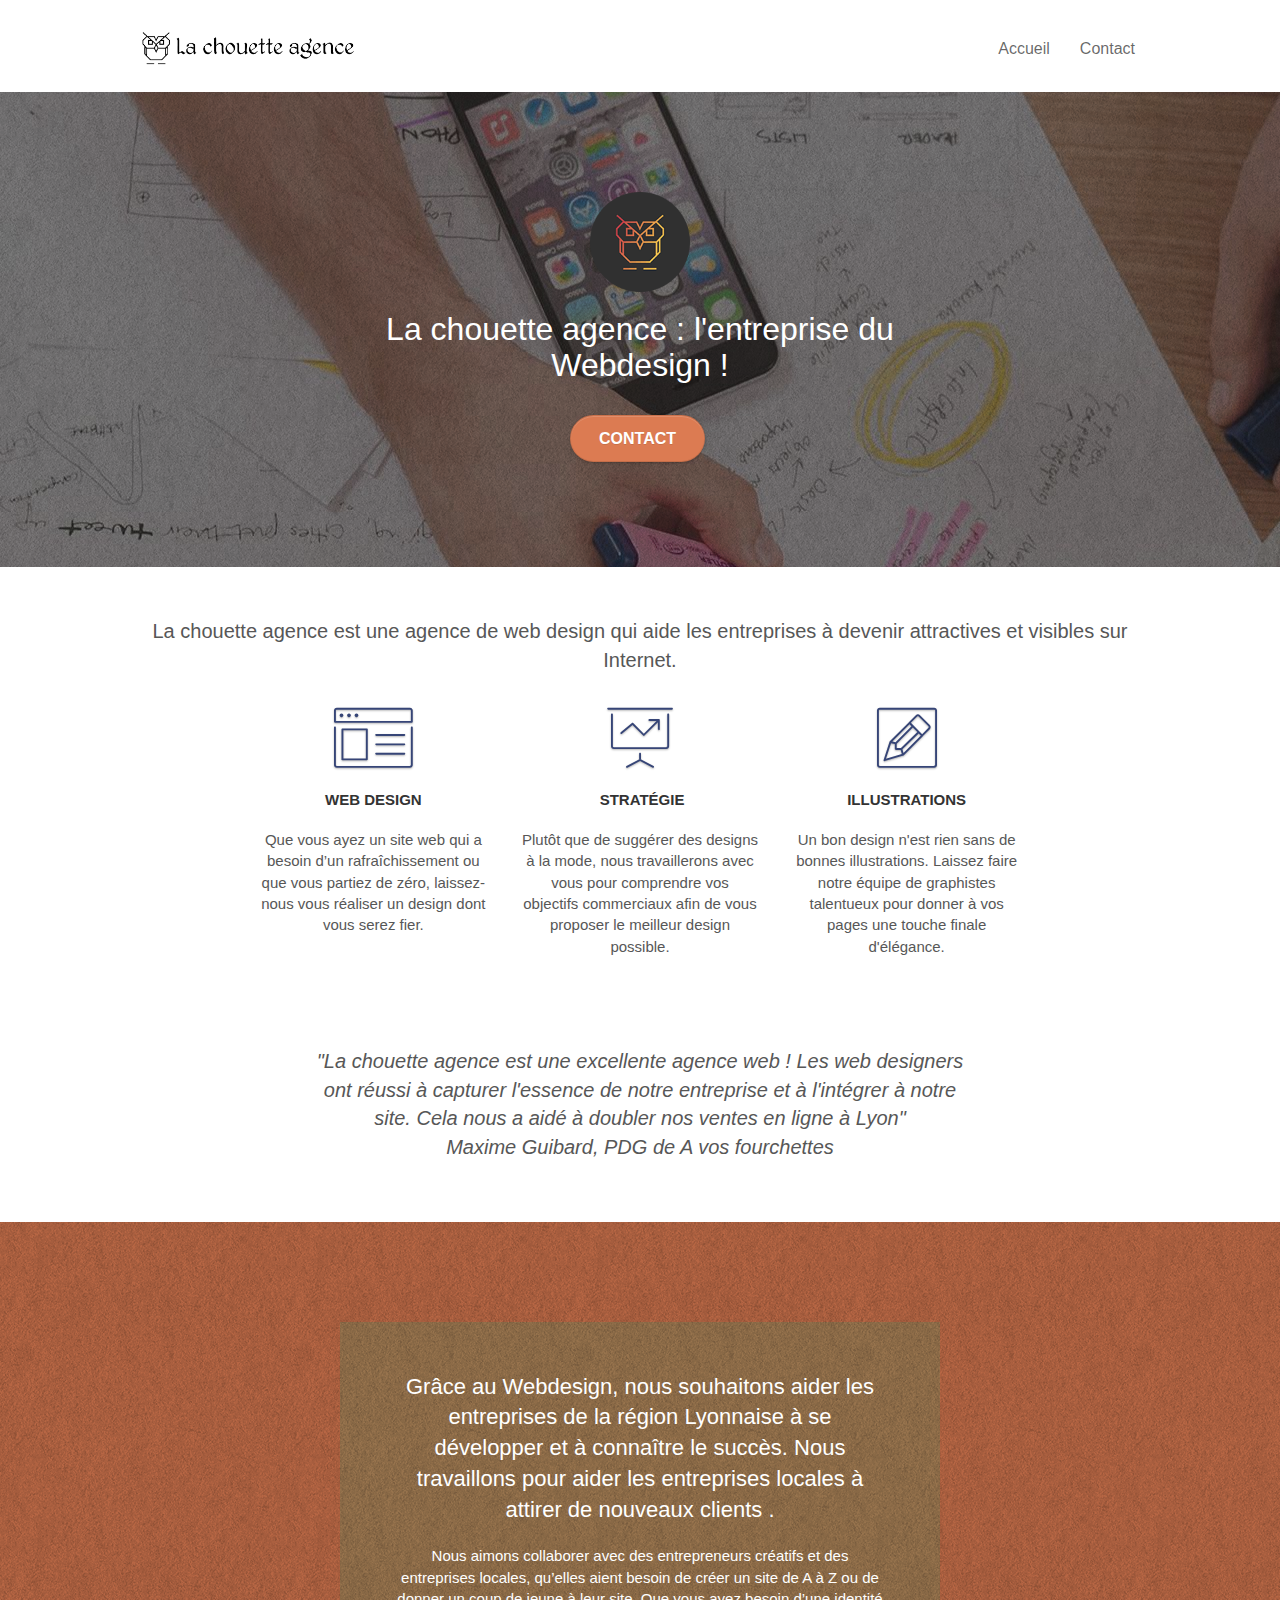
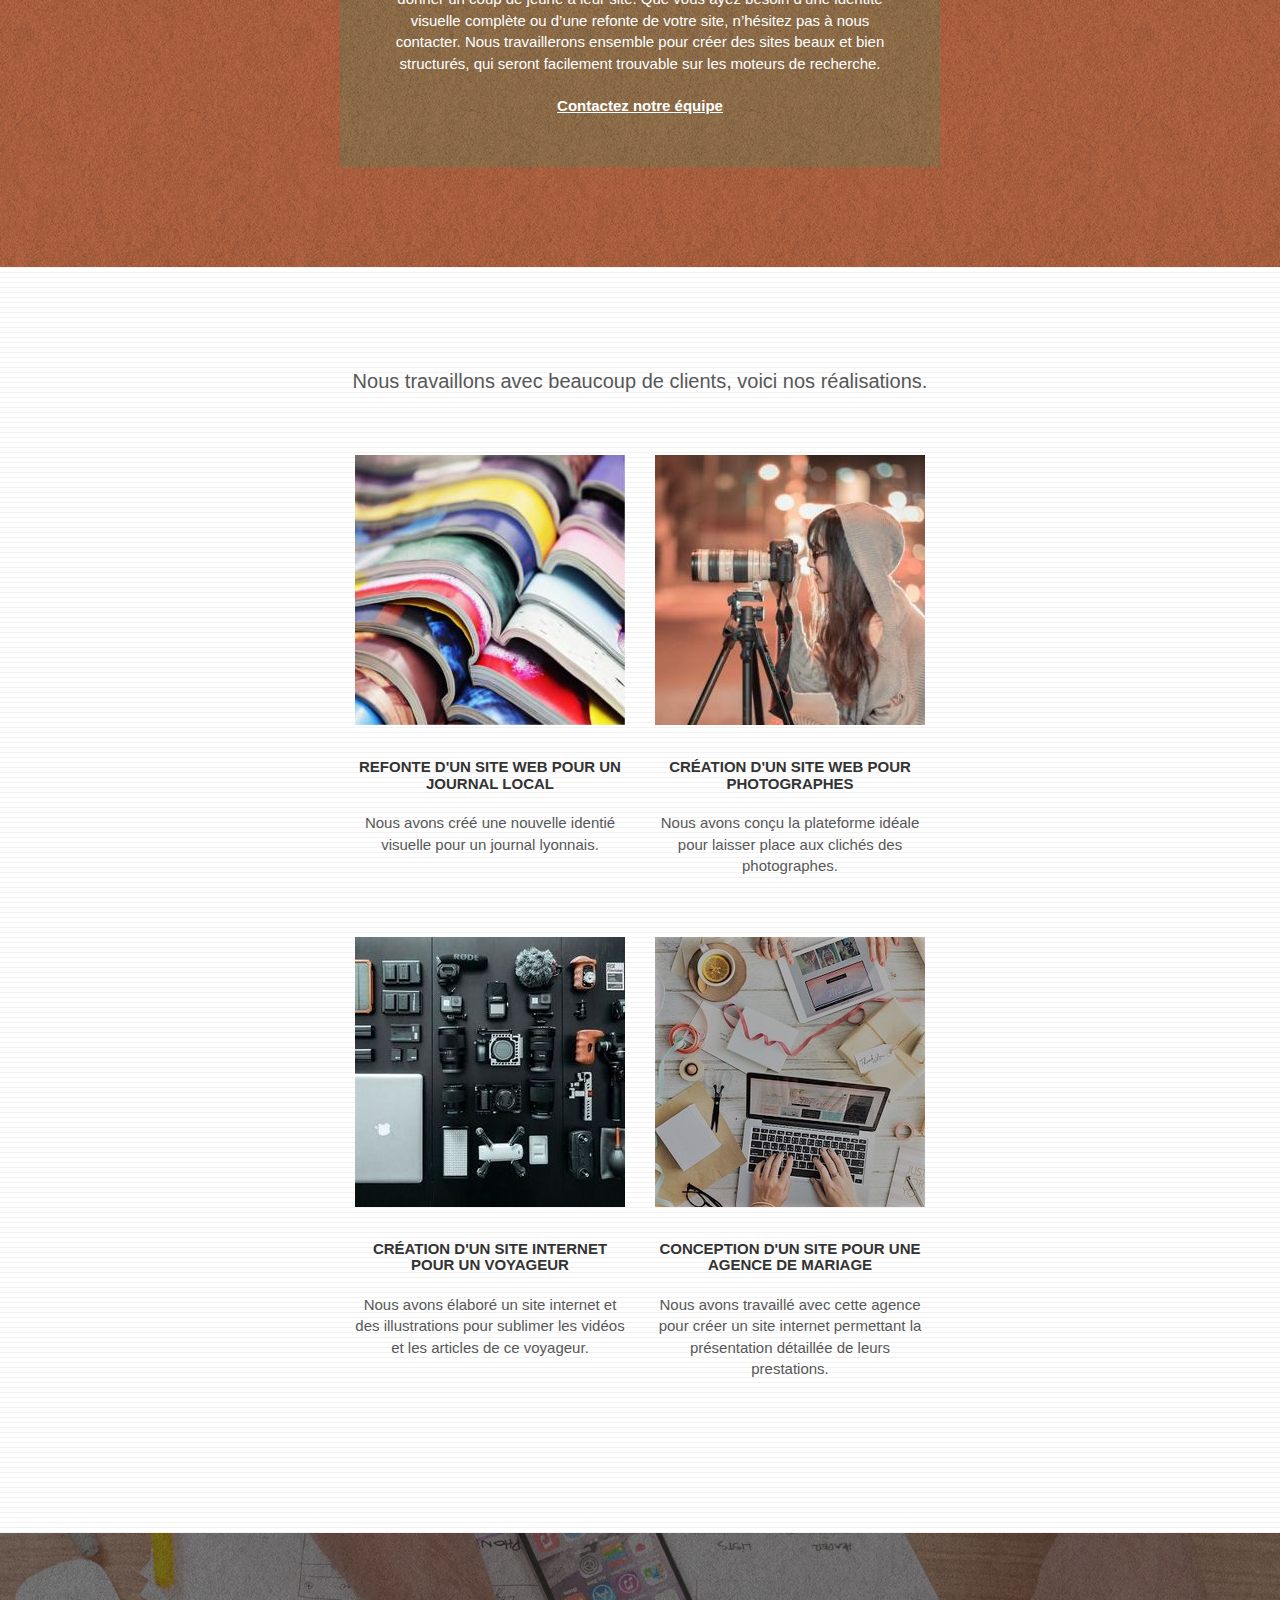
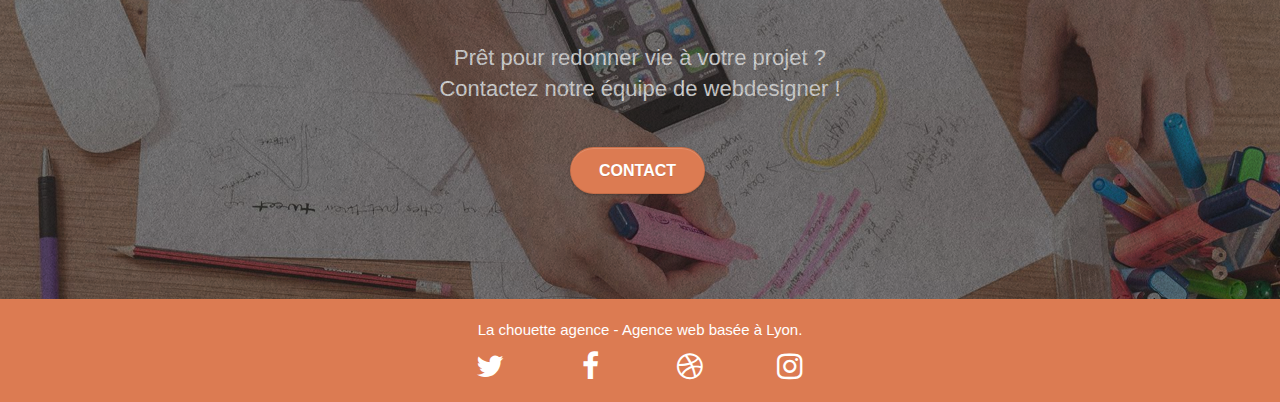
==== commit aea079b1: "no edit" ====
--- a/index.html
+++ b/index.html
@@ -18,15 +18,11 @@
     <link rel="stylesheet" type="text/css" href="./css/font-awesome.css" />
     <link rel="stylesheet" type="text/css" href="./css/et-line.css" />
 
-    <script src="./js/jquery-2.1.0.js" async></script> 
-    <script src="./js/bootstrap.js" async></script>
-    <script src="./js/blocs.js" defer></script>
-    <script src="./js/jquery.touchSwipe.js" async></script>
-    <script src="./js/gmaps.js" defer></script>
+    
 
     <title>La meilleure entreprise de Webdesign à Lyon ? La Chouette Agence ! </title> <!-- Action 2 -->
 
-    <!-- Analytics -->
+    <!-- Analytics --> <!-- Action 0 -->
       <!-- Global site tag (gtag.js) - Google Analytics -->
           <script async src = "https://www.googletagmanager.com/gtag/js?id=UA-163336457-2"></script>
           <script>
@@ -50,20 +46,14 @@
         <div class="container bloc-sm">
           <nav class="navbar row">
             <div class="navbar-header">
-              <div class="keywords" style="color: #DC7B52; font-size: 1px;">
-                Agence web à lyon, stratégie web, web design, illustrations, design de site web,
-                site web, web, internet, site internet, site
-              </div>
+              
               <a class="navbar-brand" href="index.html"
                 ><img
                   src="img/la-chouette-agence.png"
                   alt="logo meilleure agence webdesign lyon" 
                   height="40"
               /></a> <!-- Action 4 -->
-              <div class="keywords" style="color: #DC7B52; font-size: 1px;">
-                Agence web à lyon, stratégie web, web design, illustrations, design de site web,
-                site web, web, internet, site internet, site
-              </div>
+              
               <button
                 id="nav-toggle"
                 type="button"
@@ -365,50 +355,9 @@
                     ></a>
                   </div>
                 </div>
-                <div class="keywords" style="color: #DC7B52;">
-                  Agence web à lyon, stratégie web, web design, illustrations, design de site web,
-                  site web, web, internet, site internet, site
-                </div>
-              </div>
-              <div class="row">
-                <div class="col-sm-4">
-                  Partenaires
-                  <ul>
-                    <li><a href="voiture.com">voiture.com</a></li>
-                    <li><a href="pizza.com">pizza.com</a></li>
-                    <li><a href="matoiture.com">matoiture.com</a></li>
-                    <li><a href="immobilierseo.com">immobilierseo.com</a></li>
-                  </ul>
-                </div>
-                <div class="col-sm-4">
-                  Annuaires liste 1
-                  <ul>
-                    <li><a href="annuaireagence.com">annuaireagence.com</a></li>
-                    <li><a href="annuaireseo.com">annuaireseo.com</a></li>
-                    <li><a href="annuairemarketing.com">annuairemarketing.com</a></li>
-                    <li><a href="123seoture.com">123seo.com</a></li>
-                    <li><a href="123site.com">123site.com</a></li>
-                    <li><a href="annuairewordpress.com">annuairewordpress.com</a></li>
-                    <li><a href="listeagence.com">listeagence.com</a></li>
-                    <li><a href="meilleuresagenceslyon.com">meilleuresagenceslyon.com</a></li>
-                    <li><a href="listeseo.com">listeseo.com</a></li>
-                  </ul>
-                </div>
-                <div class="col-sm-4">
-                  Annuaires liste 2
-                  <ul>
-                    <li><a href="betterseo.com">betterseo.com</a></li>
-                    <li><a href="ameliorerseo.com">ameliorerseo.com</a></li>
-                    <li><a href="seojuicelien.com">seojuicelien.com</a></li>
-                    <li><a href="meilleursliens.com">meilleursliens.com</a></li>
-                    <li><a href="liensagogo.com">liensagogo.com</a></li>
-                    <li><a href="backlink.com">backlink.com</a></li>
-                    <li><a href="linkjuiceannuaire.com">linkjuiceannuaire.com</a></li>
-                    <li><a href="remontersurgoogle.com">remontersurgoogle.com</a></li>
-                    <li><a href="vraiseofiable.com">vraiseofiable.com</a></li>
-                  </ul>
-                </div>
-              </div>
+                
+              </div>
+              
             </div>
           </div>
         </div>
@@ -416,5 +365,11 @@
       <!-- Footer - bloc-8 END -->
     </div>
     <!-- Principal conteneur END -->
+
+    <script src="./js/jquery-2.1.0.js" ></script> 
+    <script src="./js/bootstrap.js" ></script>
+    <script src="./js/blocs.js" ></script>
+    <script src="./js/jquery.touchSwipe.js" defer></script>
+    <script src="./js/gmaps.js" ></script>
   </body>
 </html>
--- a/style.css
+++ b/style.css
@@ -1 +1 @@
-body{margin:0;padding:0;background:#FFF;overflow-x:hidden;-webkit-font-smoothing:antialiased;-moz-osx-font-smoothing:grayscale}a,button{transition:all .3s ease-in-out;outline:none!important}a:hover{text-decoration:none;cursor:pointer}#page-loading-blocs-notifaction{position:fixed;top:0;bottom:0;width:100%;z-index:100000;background:#FFF url(img/pageload-spinner.gif) no-repeat center center}.bloc{width:100%;clear:both;background:50% 50% no-repeat;padding:0 50px;-webkit-background-size:cover;-moz-background-size:cover;-o-background-size:cover;background-size:cover;position:relative}.bloc .container{padding-left:0;padding-right:0}.bloc-lg{padding:100px 50px}.bloc-md{padding:50px}.bloc-sm{padding:20px 50px}.bg-center,.bg-l-edge,.bg-r-edge,.bg-t-edge,.bg-b-edge,.bg-tl-edge,.bg-bl-edge,.bg-tr-edge,.bg-br-edge,.bg-repeat{-webkit-background-size:auto!important;-moz-background-size:auto!important;-o-background-size:auto!important;background-size:auto!important}.bg-repeat{background:repeat}.bg-t-edge{background:top no-repeat}.bloc-bg-texture::before{content:"";background-size:2px 2px;position:absolute;top:0;bottom:0;left:0;right:0}.texture-paper::before{background:url(img/texture-paper.png);background-size:280px 280px}.b-parallax{background-attachment:fixed}.d-bloc{color:rgba(255,255,255)}.d-bloc button:hover{color:rgba(255,255,255)}.d-bloc .icon-round,.d-bloc .icon-square,.d-bloc .icon-rounded,.d-bloc .icon-semi-rounded-a,.d-bloc .icon-semi-rounded-b{border-color:rgba(255,255,255,.9)}.d-bloc .divider-h span{border-color:rgba(255,255,255,.2)}.d-bloc .a-btn,.d-bloc .navbar a,.d-bloc .navbar-brand,.d-bloc a .icon-sm,.d-bloc a .icon-md,.d-bloc a .icon-lg,.d-bloc a .icon-xl,.d-bloc h1 a,.d-bloc h2 a,.d-bloc h3 a,.d-bloc h4 a,.d-bloc h5 a,.d-bloc h6 a,.d-bloc p a{color:rgba(255,255,255)}.d-bloc .a-btn:hover,.d-bloc .navbar a:hover,.d-bloc .navbar-brand:hover,.d-bloc a:hover .icon-sm,.d-bloc a:hover .icon-md,.d-bloc a:hover .icon-lg,.d-bloc a:hover .icon-xl,.d-bloc h1 a:hover,.d-bloc h2 a:hover,.d-bloc h3 a:hover,.d-bloc h4 a:hover,.d-bloc h5 a:hover,.d-bloc h6 a:hover,.d-bloc p a:hover{color:rgba(255,255,255,1)}.d-bloc .navbar-toggle .icon-bar{background:rgba(255,255,255,1)}.d-bloc .btn-wire,.d-bloc .btn-wire:hover{color:rgba(255,255,255,1);border-color:rgba(255,255,255,1)}.d-bloc .panel{color:rgba(0,0,0,.5)}.d-bloc .panel button:hover{color:rgba(0,0,0,.7)}.d-bloc .panel icon{border-color:rgba(0,0,0,.7)}.d-bloc .panel .divider-h span{border-color:rgba(0,0,0,.1)}.d-bloc .panel .a-btn{color:rgba(0,0,0,.6)}.d-bloc .panel .a-btn:hover{color:rgba(0,0,0,1)}.d-bloc .panel .btn-wire,.d-bloc .panel .btn-wire:hover{color:rgba(0,0,0,.7);border-color:rgba(0,0,0,.3)}.d-bloc .panel,.l-bloc{color:rgba(0,0,0,.5)}.d-bloc .panel button:hover,.l-bloc button:hover{color:rgba(0,0,0,.7)}.l-bloc .icon-round,.l-bloc .icon-square,.l-bloc .icon-rounded,.l-bloc .icon-semi-rounded-a,.l-bloc .icon-semi-rounded-b{border-color:rgba(0,0,0,.7)}.d-bloc .panel .divider-h span,.l-bloc .divider-h span{border-color:rgba(0,0,0,.1)}.d-bloc .panel .a-btn,.l-bloc .a-btn,.l-bloc .navbar a,.l-bloc .navbar-brand,.l-bloc a .icon-sm,.l-bloc a .icon-md,.l-bloc a .icon-lg,.l-bloc a .icon-xl,.l-bloc h1 a,.l-bloc h2 a,.l-bloc h3 a,.l-bloc h4 a,.l-bloc h5 a,.l-bloc h6 a,.l-bloc p a{color:rgba(0,0,0,.6)}.d-bloc .panel .a-btn:hover,.l-bloc .a-btn:hover,.l-bloc .navbar a:hover,.l-bloc .navbar-brand:hover,.l-bloc a:hover .icon-sm,.l-bloc a:hover .icon-md,.l-bloc a:hover .icon-lg,.l-bloc a:hover .icon-xl,.l-bloc h1 a:hover,.l-bloc h2 a:hover,.l-bloc h3 a:hover,.l-bloc h4 a:hover,.l-bloc h5 a:hover,.l-bloc h6 a:hover,.l-bloc p a:hover{color:rgba(0,0,0,1)}.l-bloc .navbar-toggle .icon-bar{color:rgba(0,0,0,.6)}.d-bloc .panel .btn-wire,.d-bloc .panel .btn-wire:hover,.l-bloc .btn-wire,.l-bloc .btn-wire:hover{color:rgba(0,0,0,.7);border-color:rgba(0,0,0,.3)}.voffset{margin-top:30px}.voffset-lg{margin-top:80px}.row-no-gutters{margin-right:0;margin-left:0}.row.row-no-gutters>[class^="col-"],.row.row-no-gutters>[class*=" col-"]{padding-right:0;padding-left:0}#bloc-1-hero h1{font-size:32px}.navbar{margin-bottom:0;z-index:1}.navbar-brand{height:auto;padding:3px 15px;font-size:25px;font-weight:400;font-weight:600;line-height:44px}.navbar-brand img{max-height:200px;margin:0 5px 0 0;display:inline}.navbar-brand img[src$=svg]{min-width:100px}.nav-center .navbar-brand img{margin:0}.navbar .nav{padding-top:2px;margin-right:-16px;float:right;z-index:1}.nav>li{float:left;margin-top:4px;font-size:16px}.navbar-nav .open .dropdown-menu>li>a{text-align:inherit}.nav>li a:hover,.nav>li a:focus{background:transparent}.navbar-toggle{margin:10px 10px 0 0;border:0}.navbar-toggle:hover{background:transparent!important}.navbar-toggle .icon-bar{background-color:rgba(0,0,0,.5);width:26px}.nav-invert .navbar .nav{float:left}.nav-invert .navbar-header,.nav-invert .navbar-brand{float:right;position:relative;z-index:2}@media (min-width:768px){.site-navigation{position:absolute;top:50%;right:20px;transform:translate(0,-50%);-webkit-transform:translateY(-50%)}.nav>li .dropdown-menu a,.nav>li .dropdown-menu a:hover{color:#484848}.nav-invert .site-navigation{left:0;right:0}.nav-center{text-align:center}.nav-center .navbar-header{width:100%}.nav-center .navbar-header,.nav-center .navbar-brand,.nav-center .nav>li{float:none;display:inline-block}.nav-center .site-navigation{position:relative;width:100%;right:0;margin-right:0;margin-top:20px}.nav-center.mini-nav .navbar-toggle{float:none;margin:10px auto 0}}.nav>li>.dropdown a{background:none!important;display:block;padding:14px 15px}nav .caret{margin:0 5px}.dropdown-menu .dropdown-menu{top:-8px;left:100%}.dropdown-menu .dropmenu-flow-right{top:100%;left:0;margin-left:-1px;border-top-left-radius:0;border-top-right-radius:0}.dropdown-menu .dropdown span{border:4px solid #000;border-top-color:transparent;border-right-color:transparent;border-bottom-color:transparent;margin:6px -5px 0 0!important;float:right}.mg-md{margin-top:10px;margin-bottom:20px}.mg-lg{margin-top:10px;margin-bottom:40px}.btn{margin:0 5px 5px 0}.btn.pull-right{margin:0 0 5px 5px}.btn-d,.btn-d:hover,.btn-d:focus{color:#FFF;background:rgba(0,0,0,.3)}button{outline:none!important}.btn-rd{border-radius:40px}.btn-clean{border:1px solid rgba(0,0,0,.08);border-bottom-color:rgba(0,0,0,.1);text-shadow:0 1px 0 rgba(0,0,1,.1);box-shadow:0 1px 3px rgba(0,0,1,.25),inset 0 1px 0 0 rgba(255,255,255,.15)}.icon-md{font-size:30px!important}.icon-lg{font-size:60px!important}.sm-shadow{text-shadow:0 1px 2px rgba(0,0,0,.3)}.panel-sq,.panel-sq .panel-heading,.panel-sq .panel-footer{border-radius:0}.panel-rd{border-radius:30px}.panel-rd .panel-heading{border-radius:29px 29px 0 0}.panel-rd .panel-footer{border-radius:0 0 29px 29px}.form-control{border-color:rgba(0,0,0,.1);box-shadow:none}.scrollToTop{width:40px;height:40px;position:fixed;bottom:20px;right:20px;display:none;z-index:500;transition:all .3s ease-in-out}.scrollToTop span{margin-top:6px}.showScrollTop{font-size:14px;opacity:1}a[data-lightbox]{position:relative;display:block;text-align:center}a[data-lightbox]:hover::before{content:"+";font-family:"HelveticaNeue-Light","Helvetica Neue Light","Helvetica Neue",Helvetica,Arial;font-size:32px;width:50px;height:50px;margin-left:-25px;border-radius:50%;background:rgba(0,0,0,.6);color:#FFF;font-weight:100;z-index:1;position:absolute;top:50%;transform:translateY(-50%);-webkit-transform:translateY(-50%)}a[data-lightbox]:hover img{opacity:.6;-webkit-animation-fill-mode:none;animation-fill-mode:none}#lightbox-modal{display:flex;align-items:center}#lightbox-modal .modal-dialog{width:90%;max-width:900px;margin:0 auto 0}#lightbox-modal .modal-dialog img{max-height:90vh;margin:0 auto}.lightbox-caption{padding:20px;color:#FFF;background:rgba(0,0,0,.5);position:absolute;left:15px;right:15px;bottom:5px}.close-lightbox{color:#FFF;font-size:30px;position:absolute;top:20px;right:20px;z-index:20;background:rgba(0,0,0,.5);border:none;line-height:30px;padding:0 9px 5px;opacity:.3}.close-lightbox:hover,.next-lightbox:hover,.prev-lightbox:hover{opacity:1;color:#FFF}.next-lightbox,.prev-lightbox{font-size:20px;color:rgba(255,255,255,.9);background:rgba(0,0,0,.5);transition:all .2s ease-in-out;position:absolute;top:45%;z-index:1;opacity:.4}.next-lightbox{padding:6px 8px 1px 13px;right:25px}.prev-lightbox{padding:6px 13px 1px 10px;left:25px}.snapshot-lb .modal-body{padding-bottom:45px}.snapshot-lb .lightbox-caption{padding:0;color:rgba(0,0,0,.5);background:none}h1,h2,h3,h4,h5,h6,p,label,.btn,a{font-family:"helvetica";font-weight:400;color:#575757}.container{max-width:1000px}.hero-bloc-text{font-size:38px}.hero-bloc-text-sub{font-size:36px}.statement-bloc-text{line-height:26px;font-style:italic;font-size:20px;text-align:center;font-weight:lighter;max-width:520px;margin:auto auto auto auto}p{font-size:15px}.text-quote{font-style:italic;font-size:20px}.text-title{font-size:20px}.tight-width-whitespace{max-width:600px;margin:auto auto auto auto}.h1{font-size:20px;font-family:"Open Sans"}.cta-hero{margin-top:22px;color:#FFFFFF!important;text-transform:uppercase;padding:12px 28px 12px 28px;font-size:16px;font-weight:700}.social{max-width:400px;margin:auto auto auto auto}h2{font-size:22px;line-height:1.4em;color:#fff}h3{font-size:15px;text-transform:uppercase;font-weight:700;color:#333333!important}.med-width-whitespace{max-width:800px;margin:auto auto auto auto;box-shadow:0 0 0 #000}h1{color:#ffffff!important}h4{color:#333333!important}.icons{margin-bottom:14px;margin-top:24px}.white{color:#FFFFFF!important}.portfolio-thumb{margin-bottom:24px}.portfolio-row{margin-bottom:44px;margin-top:50px}.avatar{box-shadow:0 4px 9px rgba(0,0,0,.3)}.black-background{background-color:rgba(165,147,99,.7);padding:40px 40px 40px 40px}.bold-link{font-weight:900;text-decoration:underline!important}.bgc-white{background-color:#FFF}.bgc-dark-slate-blue{background-color:#364577}.bgc-atomic-tangerine{background-color:#DC7B52}.tc-white{color:rgb(255,255,255)!important}.btn-atomic-tangerine{background:#DC7B52;color:rgb(255,255,255)!important}.btn-atomic-tangerine:hover{background:#c27956!important;color:#FFFFFF!important}.ltc-white{color:#FFFFFF!important}.ltc-white:hover{color:#cccccc!important}.ltc-atomic-tangerine{color:#F3976C!important}.ltc-atomic-tangerine:hover{color:#c27956!important}.icon-dark-slate-blue{color:#364577!important;border-color:#364577!important}.bg-dots-bg{background-image:url(img/dots-bg.png)}.bg-lines-h2-bg{background-image:url(img/lines-h2-bg.png)}.bg-banniere{background-image:url(img/la-chouette-agence-banniere.jpg)}.bg-presentation{background-image:url(img/image-de-presentation.jpeg)}@media (max-width:1024px){.bloc{padding-left:20px;padding-right:20px}.bloc.full-width-bloc,.bloc-tile-2.full-width-bloc .container,.bloc-tile-3.full-width-bloc .container,.bloc-tile-4.full-width-bloc .container{padding-left:0;padding-right:0}}@media (max-width:992px) and (min-width:768px){.navbar .nav{max-width:80%}.nav-center.navbar .nav{max-width:100%}}@media only screen and (min-device-width:768px) and (max-device-width:1024px) and (orientation:landscape){.b-parallax{background-attachment:scroll}}@media only screen and (min-device-width:1024px) and (max-device-width:1366px) and (-webkit-min-device-pixel-ratio:1.5){.b-parallax{background-attachment:scroll}}@media (max-width:991px){.container{width:100%}.b-parallax{background-attachment:scroll}.page-container,#hero-bloc{overflow-x:hidden;position:relative}.bloc{padding-left:constant(safe-area-inset-left);padding-right:constant(safe-area-inset-right)}.bloc-group,.bloc-group .bloc{display:block;width:100%}.bloc-fill-screen .fill-bloc-top-edge,.bloc-fill-screen .fill-bloc-bottom-edge{padding:0 20px;padding-left:constant(safe-area-inset-left);padding-right:constant(safe-area-inset-right)}}@media (max-width:767px){.page-container{overflow-x:hidden;position:relative}h1,h2,h3,h4,h5,h6,p,#disqus_thread{padding-left:10px!important;padding-right:10px!important}.b-parallax{background-attachment:scroll}.navbar .nav{padding-top:0;border-top:1px solid rgba(0,0,0,.2);float:none!important}.navbar.row{margin-left:0;margin-right:0}.site-navigation{position:inherit;transform:none;-webkit-transform:none;-ms-transform:none}.nav>li{margin-top:0;border-bottom:1px solid rgba(0,0,0,.1);background:rgba(0,0,0,.05);text-align:left;padding-left:15px;width:100%}.nav>li:hover{background:rgba(0,0,0,.08)}.dropdown .dropdown a .caret{float:none;margin:5px 0 0 10px!important;border:4px solid #000;border-bottom-color:transparent;border-right-color:transparent;border-left-color:transparent}#hero-bloc .navbar .nav{background:rgba(0,0,0,.8)}#hero-bloc .navbar .nav a{color:rgba(255,255,255,.6)}.hero{padding:50px 0}.hero-nav{left:-1px;right:-1px}.navbar-collapse{padding:0;overflow-x:hidden;-webkit-box-shadow:none;box-shadow:none}.navbar-brand img{max-height:40px;width:auto}.nav-invert .navbar-header{float:none;width:100%}.nav-invert .navbar-toggle{float:left;margin-left:10px}.bloc{padding-left:0;padding-right:0}.bloc-xxl,.bloc-xl,.bloc-lg{padding:40px 0}.bloc-sm,.bloc-md{padding-left:0;padding-right:0}.bloc-tile-2 .container,.bloc-tile-3 .container,.bloc-tile-4 .container,.bloc-fill-screen .fill-bloc-top-edge,.bloc-fill-screen .fill-bloc-bottom-edge{padding-left:0;padding-right:0}.a-block{padding:0 10px}.btn-dwn{display:none}.voffset{margin-top:5px}.voffset-md{margin-top:20px}.voffset-lg{margin-top:30px}form{padding:5px}.close-lightbox{display:inline-block}.blocsapp-device-iphone5{background-size:216px 425px;padding-top:60px;width:216px;height:425px}.blocsapp-device-iphone5 img{width:180px;height:320px}}@media (max-width:400px){.bloc{padding-left:0;padding-right:0}}@media (max-width:767px){.bloc-mob-center-text{text-align:center}}+body{margin:0;padding:0;background:#fff;overflow-x:hidden;-webkit-font-smoothing:antialiased;-moz-osx-font-smoothing:grayscale}a,button{transition:all .3s ease-in-out;outline:0!important}a:hover{text-decoration:none;cursor:pointer}#page-loading-blocs-notifaction{position:fixed;top:0;bottom:0;width:100%;z-index:100000;background:#fff url(img/pageload-spinner.gif) no-repeat center center}.bloc{width:100%;clear:both;background:50% 50% no-repeat;padding:0 50px;-webkit-background-size:cover;-moz-background-size:cover;-o-background-size:cover;background-size:cover;position:relative}.bloc .container{padding-left:0;padding-right:0}.bloc-lg{padding:100px 50px}.bloc-md{padding:50px}.bloc-sm{padding:20px 50px}.bg-b-edge,.bg-bl-edge,.bg-br-edge,.bg-center,.bg-l-edge,.bg-r-edge,.bg-repeat,.bg-t-edge,.bg-tl-edge,.bg-tr-edge{-webkit-background-size:auto!important;-moz-background-size:auto!important;-o-background-size:auto!important;background-size:auto!important}.bg-repeat{background:repeat}.bg-t-edge{background:top no-repeat}.bloc-bg-texture::before{content:"";background-size:2px 2px;position:absolute;top:0;bottom:0;left:0;right:0}.texture-paper::before{background:url(img/texture-paper.png);background-size:280px 280px}.b-parallax{background-attachment:fixed}.d-bloc{color:rgba(255,255,255)}.d-bloc button:hover{color:rgba(255,255,255)}.d-bloc .icon-round,.d-bloc .icon-rounded,.d-bloc .icon-semi-rounded-a,.d-bloc .icon-semi-rounded-b,.d-bloc .icon-square{border-color:rgba(255,255,255,.9)}.d-bloc .divider-h span{border-color:rgba(255,255,255,.2)}.d-bloc .a-btn,.d-bloc .navbar a,.d-bloc .navbar-brand,.d-bloc a .icon-lg,.d-bloc a .icon-md,.d-bloc a .icon-sm,.d-bloc a .icon-xl,.d-bloc h1 a,.d-bloc h2 a,.d-bloc h3 a,.d-bloc h4 a,.d-bloc h5 a,.d-bloc h6 a,.d-bloc p a{color:rgba(255,255,255)}.d-bloc .a-btn:hover,.d-bloc .navbar a:hover,.d-bloc .navbar-brand:hover,.d-bloc a:hover .icon-lg,.d-bloc a:hover .icon-md,.d-bloc a:hover .icon-sm,.d-bloc a:hover .icon-xl,.d-bloc h1 a:hover,.d-bloc h2 a:hover,.d-bloc h3 a:hover,.d-bloc h4 a:hover,.d-bloc h5 a:hover,.d-bloc h6 a:hover,.d-bloc p a:hover{color:#fff}.d-bloc .navbar-toggle .icon-bar{background:#fff}.d-bloc .btn-wire,.d-bloc .btn-wire:hover{color:#fff;border-color:#fff}.d-bloc .panel{color:rgba(0,0,0,.5)}.d-bloc .panel button:hover{color:rgba(0,0,0,.7)}.d-bloc .panel icon{border-color:rgba(0,0,0,.7)}.d-bloc .panel .divider-h span{border-color:rgba(0,0,0,.1)}.d-bloc .panel .a-btn{color:rgba(0,0,0,.6)}.d-bloc .panel .a-btn:hover{color:#000}.d-bloc .panel .btn-wire,.d-bloc .panel .btn-wire:hover{color:rgba(0,0,0,.7);border-color:rgba(0,0,0,.3)}.d-bloc .panel,.l-bloc{color:rgba(0,0,0,.5)}.d-bloc .panel button:hover,.l-bloc button:hover{color:rgba(0,0,0,.7)}.l-bloc .icon-round,.l-bloc .icon-rounded,.l-bloc .icon-semi-rounded-a,.l-bloc .icon-semi-rounded-b,.l-bloc .icon-square{border-color:rgba(0,0,0,.7)}.d-bloc .panel .divider-h span,.l-bloc .divider-h span{border-color:rgba(0,0,0,.1)}.d-bloc .panel .a-btn,.l-bloc .a-btn,.l-bloc .navbar a,.l-bloc .navbar-brand,.l-bloc a .icon-lg,.l-bloc a .icon-md,.l-bloc a .icon-sm,.l-bloc a .icon-xl,.l-bloc h1 a,.l-bloc h2 a,.l-bloc h3 a,.l-bloc h4 a,.l-bloc h5 a,.l-bloc h6 a,.l-bloc p a{color:rgba(0,0,0,.6)}.d-bloc .panel .a-btn:hover,.l-bloc .a-btn:hover,.l-bloc .navbar a:hover,.l-bloc .navbar-brand:hover,.l-bloc a:hover .icon-lg,.l-bloc a:hover .icon-md,.l-bloc a:hover .icon-sm,.l-bloc a:hover .icon-xl,.l-bloc h1 a:hover,.l-bloc h2 a:hover,.l-bloc h3 a:hover,.l-bloc h4 a:hover,.l-bloc h5 a:hover,.l-bloc h6 a:hover,.l-bloc p a:hover{color:#000}.l-bloc .navbar-toggle .icon-bar{color:rgba(0,0,0,.6)}.d-bloc .panel .btn-wire,.d-bloc .panel .btn-wire:hover,.l-bloc .btn-wire,.l-bloc .btn-wire:hover{color:rgba(0,0,0,.7);border-color:rgba(0,0,0,.3)}.voffset{margin-top:30px}.voffset-lg{margin-top:80px}.row-no-gutters{margin-right:0;margin-left:0}.row.row-no-gutters>[class*=" col-"],.row.row-no-gutters>[class^=col-]{padding-right:0;padding-left:0}#bloc-1-hero h1{font-size:32px}.navbar{margin-bottom:0;z-index:1}.navbar-brand{height:auto;padding:3px 15px;font-size:25px;font-weight:400;font-weight:600;line-height:44px}.navbar-brand img{max-height:200px;margin:0 5px 0 0;display:inline}.navbar-brand img[src$=svg]{min-width:100px}.nav-center .navbar-brand img{margin:0}.navbar .nav{padding-top:2px;margin-right:-16px;float:right;z-index:1}.nav>li{float:left;margin-top:4px;font-size:16px}.navbar-nav .open .dropdown-menu>li>a{text-align:inherit}.nav>li a:focus,.nav>li a:hover{background:0 0}.navbar-toggle{margin:10px 10px 0 0;border:0}.navbar-toggle:hover{background:0 0!important}.navbar-toggle .icon-bar{background-color:rgba(0,0,0,.5);width:26px}.nav-invert .navbar .nav{float:left}.nav-invert .navbar-brand,.nav-invert .navbar-header{float:right;position:relative;z-index:2}@media (min-width:768px){.site-navigation{position:absolute;top:50%;right:20px;transform:translate(0,-50%);-webkit-transform:translateY(-50%)}.nav>li .dropdown-menu a,.nav>li .dropdown-menu a:hover{color:#484848}.nav-invert .site-navigation{left:0;right:0}.nav-center{text-align:center}.nav-center .navbar-header{width:100%}.nav-center .nav>li,.nav-center .navbar-brand,.nav-center .navbar-header{float:none;display:inline-block}.nav-center .site-navigation{position:relative;width:100%;right:0;margin-right:0;margin-top:20px}.nav-center.mini-nav .navbar-toggle{float:none;margin:10px auto 0}}.nav>li>.dropdown a{background:0 0!important;display:block;padding:14px 15px}nav .caret{margin:0 5px}.dropdown-menu .dropdown-menu{top:-8px;left:100%}.dropdown-menu .dropmenu-flow-right{top:100%;left:0;margin-left:-1px;border-top-left-radius:0;border-top-right-radius:0}.dropdown-menu .dropdown span{border:4px solid #000;border-top-color:transparent;border-right-color:transparent;border-bottom-color:transparent;margin:6px -5px 0 0!important;float:right}.mg-md{margin-top:10px;margin-bottom:20px}.mg-lg{margin-top:10px;margin-bottom:40px}.btn{margin:0 5px 5px 0}.btn.pull-right{margin:0 0 5px 5px}.btn-d,.btn-d:focus,.btn-d:hover{color:#fff;background:rgba(0,0,0,.3)}button{outline:0!important}.btn-rd{border-radius:40px}.btn-clean{border:1px solid rgba(0,0,0,.08);border-bottom-color:rgba(0,0,0,.1);text-shadow:0 1px 0 rgba(0,0,1,.1);box-shadow:0 1px 3px rgba(0,0,1,.25),inset 0 1px 0 0 rgba(255,255,255,.15)}.icon-md{font-size:30px!important}.icon-lg{font-size:60px!important}.sm-shadow{text-shadow:0 1px 2px rgba(0,0,0,.3)}.panel-sq,.panel-sq .panel-footer,.panel-sq .panel-heading{border-radius:0}.panel-rd{border-radius:30px}.panel-rd .panel-heading{border-radius:29px 29px 0 0}.panel-rd .panel-footer{border-radius:0 0 29px 29px}.form-control{border-color:rgba(0,0,0,.1);box-shadow:none}.scrollToTop{width:40px;height:40px;position:fixed;bottom:20px;right:20px;display:none;z-index:500;transition:all .3s ease-in-out}.scrollToTop span{margin-top:6px}.showScrollTop{font-size:14px;opacity:1}a[data-lightbox]{position:relative;display:block;text-align:center}a[data-lightbox]:hover::before{content:"+";font-family:HelveticaNeue-Light,"Helvetica Neue Light","Helvetica Neue",Helvetica,Arial;font-size:32px;width:50px;height:50px;margin-left:-25px;border-radius:50%;background:rgba(0,0,0,.6);color:#fff;font-weight:100;z-index:1;position:absolute;top:50%;transform:translateY(-50%);-webkit-transform:translateY(-50%)}a[data-lightbox]:hover img{opacity:.6;-webkit-animation-fill-mode:none;animation-fill-mode:none}#lightbox-modal{display:flex;align-items:center}#lightbox-modal .modal-dialog{width:90%;max-width:900px;margin:0 auto 0}#lightbox-modal .modal-dialog img{max-height:90vh;margin:0 auto}.lightbox-caption{padding:20px;color:#fff;background:rgba(0,0,0,.5);position:absolute;left:15px;right:15px;bottom:5px}.close-lightbox{color:#fff;font-size:30px;position:absolute;top:20px;right:20px;z-index:20;background:rgba(0,0,0,.5);border:none;line-height:30px;padding:0 9px 5px;opacity:.3}.close-lightbox:hover,.next-lightbox:hover,.prev-lightbox:hover{opacity:1;color:#fff}.next-lightbox,.prev-lightbox{font-size:20px;color:rgba(255,255,255,.9);background:rgba(0,0,0,.5);transition:all .2s ease-in-out;position:absolute;top:45%;z-index:1;opacity:.4}.next-lightbox{padding:6px 8px 1px 13px;right:25px}.prev-lightbox{padding:6px 13px 1px 10px;left:25px}.snapshot-lb .modal-body{padding-bottom:45px}.snapshot-lb .lightbox-caption{padding:0;color:rgba(0,0,0,.5);background:0 0}.btn,a,h1,h2,h3,h4,h5,h6,label,p{font-family:helvetica;font-weight:400;color:#575757}.container{max-width:1000px}.hero-bloc-text{font-size:38px}.hero-bloc-text-sub{font-size:36px}.statement-bloc-text{line-height:26px;font-style:italic;font-size:20px;text-align:center;font-weight:lighter;max-width:520px;margin:auto auto auto auto}p{font-size:15px}.text-quote{font-style:italic;font-size:20px}.text-title{font-size:20px}.tight-width-whitespace{max-width:600px;margin:auto auto auto auto}.h1{font-size:20px;font-family:"Open Sans"}.cta-hero{margin-top:22px;color:#fff!important;text-transform:uppercase;padding:12px 28px 12px 28px;font-size:16px;font-weight:700}.social{max-width:400px;margin:auto auto auto auto}h2{font-size:22px;line-height:1.4em;color:#fff}h3{font-size:15px;text-transform:uppercase;font-weight:700;color:#333!important}.med-width-whitespace{max-width:800px;margin:auto auto auto auto;box-shadow:0 0 0 #000}h1{color:#fff!important}h4{color:#333!important}.icons{margin-bottom:14px;margin-top:24px}.white{color:#fff!important}.portfolio-thumb{margin-bottom:24px}.portfolio-row{margin-bottom:44px;margin-top:50px}.avatar{box-shadow:0 4px 9px rgba(0,0,0,.3)}.black-background{background-color:rgba(165,147,99,.7);padding:40px 40px 40px 40px}.bold-link{font-weight:900;text-decoration:underline!important}.bgc-white{background-color:#fff}.bgc-dark-slate-blue{background-color:#364577}.bgc-atomic-tangerine{background-color:#dc7b52}.tc-white{color:#fff!important}.btn-atomic-tangerine{background:#dc7b52;color:#fff!important}.btn-atomic-tangerine:hover{background:#c27956!important;color:#fff!important}.ltc-white{color:#fff!important}.ltc-white:hover{color:#ccc!important}.ltc-atomic-tangerine{color:#f3976c!important}.ltc-atomic-tangerine:hover{color:#c27956!important}.icon-dark-slate-blue{color:#364577!important;border-color:#364577!important}.bg-dots-bg{background-image:url(img/dots-bg.png)}.bg-lines-h2-bg{background-image:url(img/lines-h2-bg.png)}.bg-banniere{background-image:url(img/la-chouette-agence-banniere.jpg)}.bg-presentation{background-image:url(img/image-de-presentation.jpeg)}@media (max-width:1024px){.bloc{padding-left:20px;padding-right:20px}.bloc-tile-2.full-width-bloc .container,.bloc-tile-3.full-width-bloc .container,.bloc-tile-4.full-width-bloc .container,.bloc.full-width-bloc{padding-left:0;padding-right:0}}@media (max-width:992px) and (min-width:768px){.navbar .nav{max-width:80%}.nav-center.navbar .nav{max-width:100%}}@media only screen and (min-width:768px) and (max-width:1024px) and (orientation:landscape){.b-parallax{background-attachment:scroll}}@media only screen and (min-width:1024px) and (max-width:1366px) and (-webkit-min-device-pixel-ratio:1.5){.b-parallax{background-attachment:scroll}}@media (max-width:991px){.container{width:100%}.b-parallax{background-attachment:scroll}#hero-bloc,.page-container{overflow-x:hidden;position:relative}.bloc{padding-left:constant(safe-area-inset-left);padding-right:constant(safe-area-inset-right)}.bloc-group,.bloc-group .bloc{display:block;width:100%}.bloc-fill-screen .fill-bloc-bottom-edge,.bloc-fill-screen .fill-bloc-top-edge{padding:0 20px;padding-left:constant(safe-area-inset-left);padding-right:constant(safe-area-inset-right)}}@media (max-width:767px){.page-container{overflow-x:hidden;position:relative}#disqus_thread,h1,h2,h3,h4,h5,h6,p{padding-left:10px!important;padding-right:10px!important}.b-parallax{background-attachment:scroll}.navbar .nav{padding-top:0;border-top:1px solid rgba(0,0,0,.2);float:none!important}.navbar.row{margin-left:0;margin-right:0}.site-navigation{position:inherit;transform:none;-webkit-transform:none;-ms-transform:none}.nav>li{margin-top:0;border-bottom:1px solid rgba(0,0,0,.1);background:rgba(0,0,0,.05);text-align:left;padding-left:15px;width:100%}.nav>li:hover{background:rgba(0,0,0,.08)}.dropdown .dropdown a .caret{float:none;margin:5px 0 0 10px!important;border:4px solid #000;border-bottom-color:transparent;border-right-color:transparent;border-left-color:transparent}#hero-bloc .navbar .nav{background:rgba(0,0,0,.8)}#hero-bloc .navbar .nav a{color:rgba(255,255,255,.6)}.hero{padding:50px 0}.hero-nav{left:-1px;right:-1px}.navbar-collapse{padding:0;overflow-x:hidden;-webkit-box-shadow:none;box-shadow:none}.navbar-brand img{max-height:40px;width:auto}.nav-invert .navbar-header{float:none;width:100%}.nav-invert .navbar-toggle{float:left;margin-left:10px}.bloc{padding-left:0;padding-right:0}.bloc-lg,.bloc-xl,.bloc-xxl{padding:40px 0}.bloc-md,.bloc-sm{padding-left:0;padding-right:0}.bloc-fill-screen .fill-bloc-bottom-edge,.bloc-fill-screen .fill-bloc-top-edge,.bloc-tile-2 .container,.bloc-tile-3 .container,.bloc-tile-4 .container{padding-left:0;padding-right:0}.a-block{padding:0 10px}.btn-dwn{display:none}.voffset{margin-top:5px}.voffset-md{margin-top:20px}.voffset-lg{margin-top:30px}form{padding:5px}.close-lightbox{display:inline-block}.blocsapp-device-iphone5{background-size:216px 425px;padding-top:60px;width:216px;height:425px}.blocsapp-device-iphone5 img{width:180px;height:320px}}@media (max-width:400px){.bloc{padding-left:0;padding-right:0}}@media (max-width:767px){.bloc-mob-center-text{text-align:center}}--- a/css/et-line.css
+++ b/css/et-line.css
@@ -107,7 +107,6 @@
 .et-icon-wallet,
 .et-icon-wine {
     font-family: et-line;
-    speak: none;
     font-style: normal;
     font-weight: 400;
     font-variant: normal;
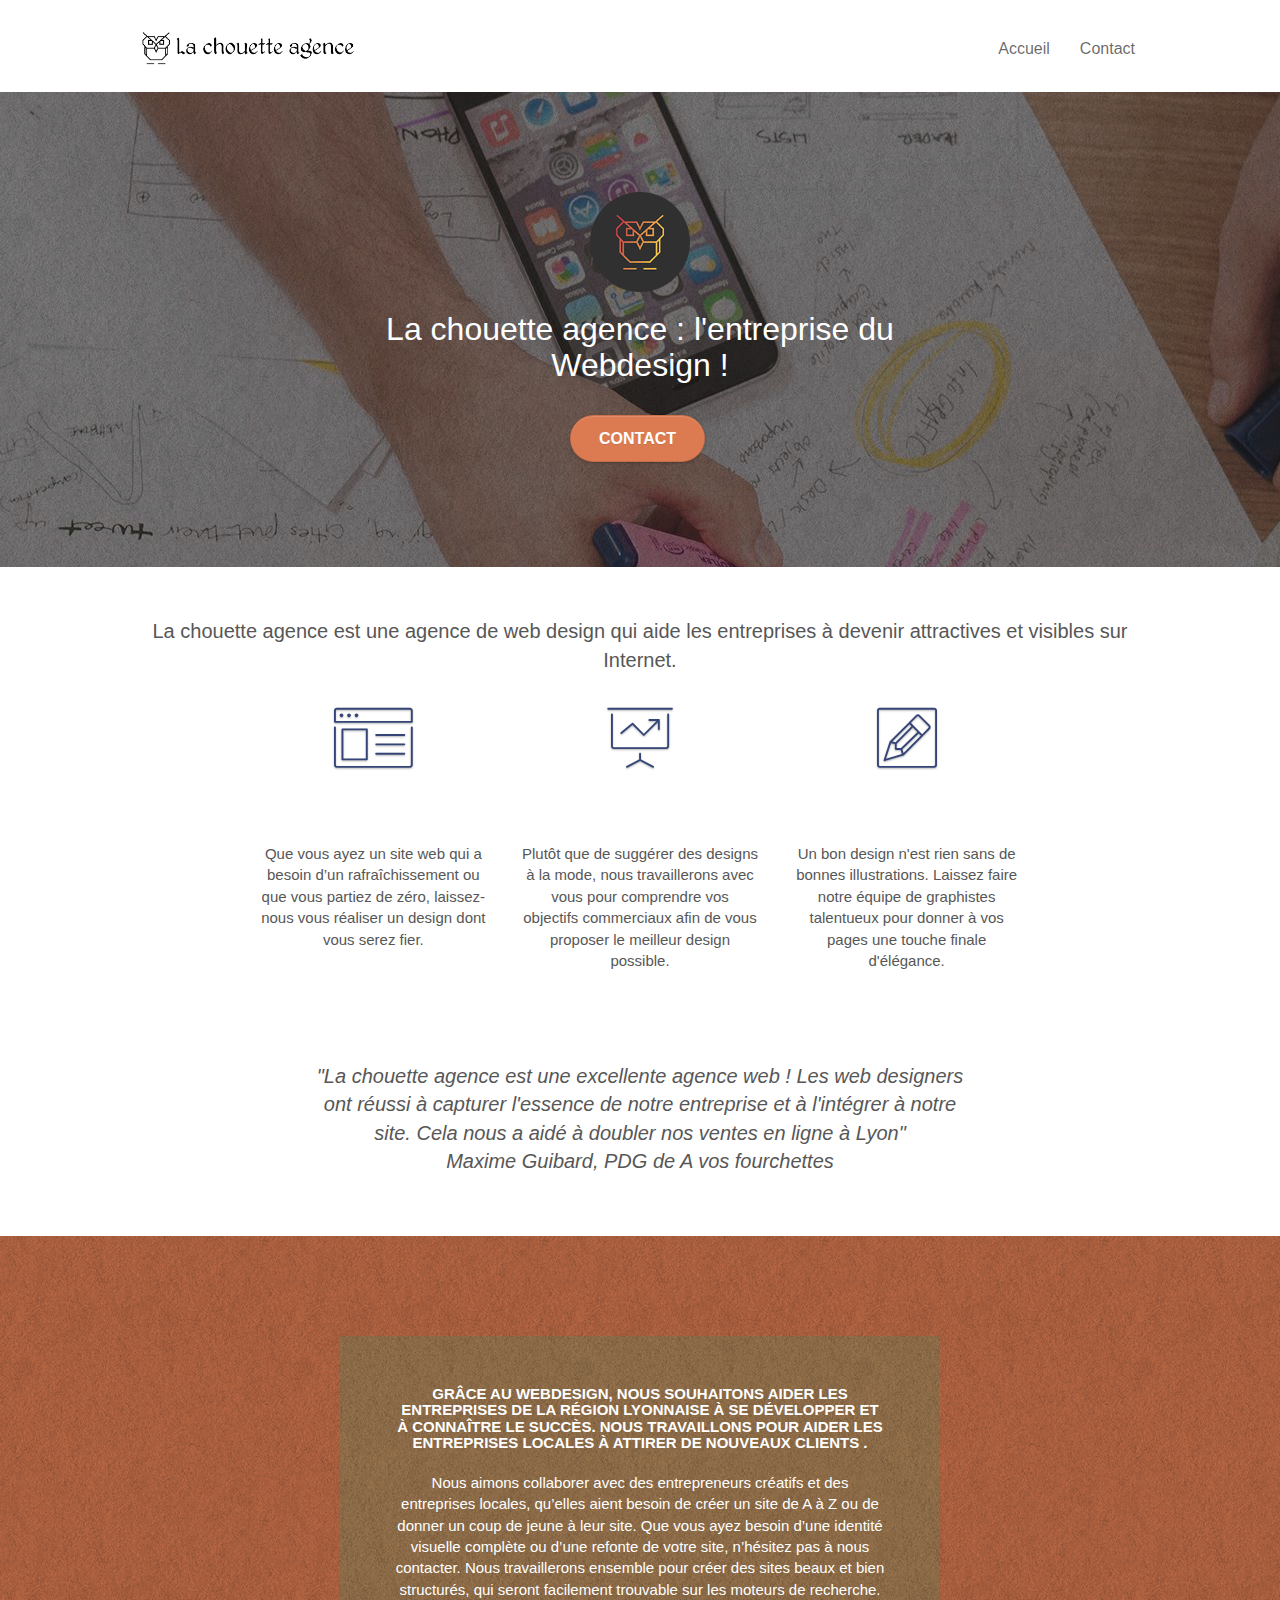
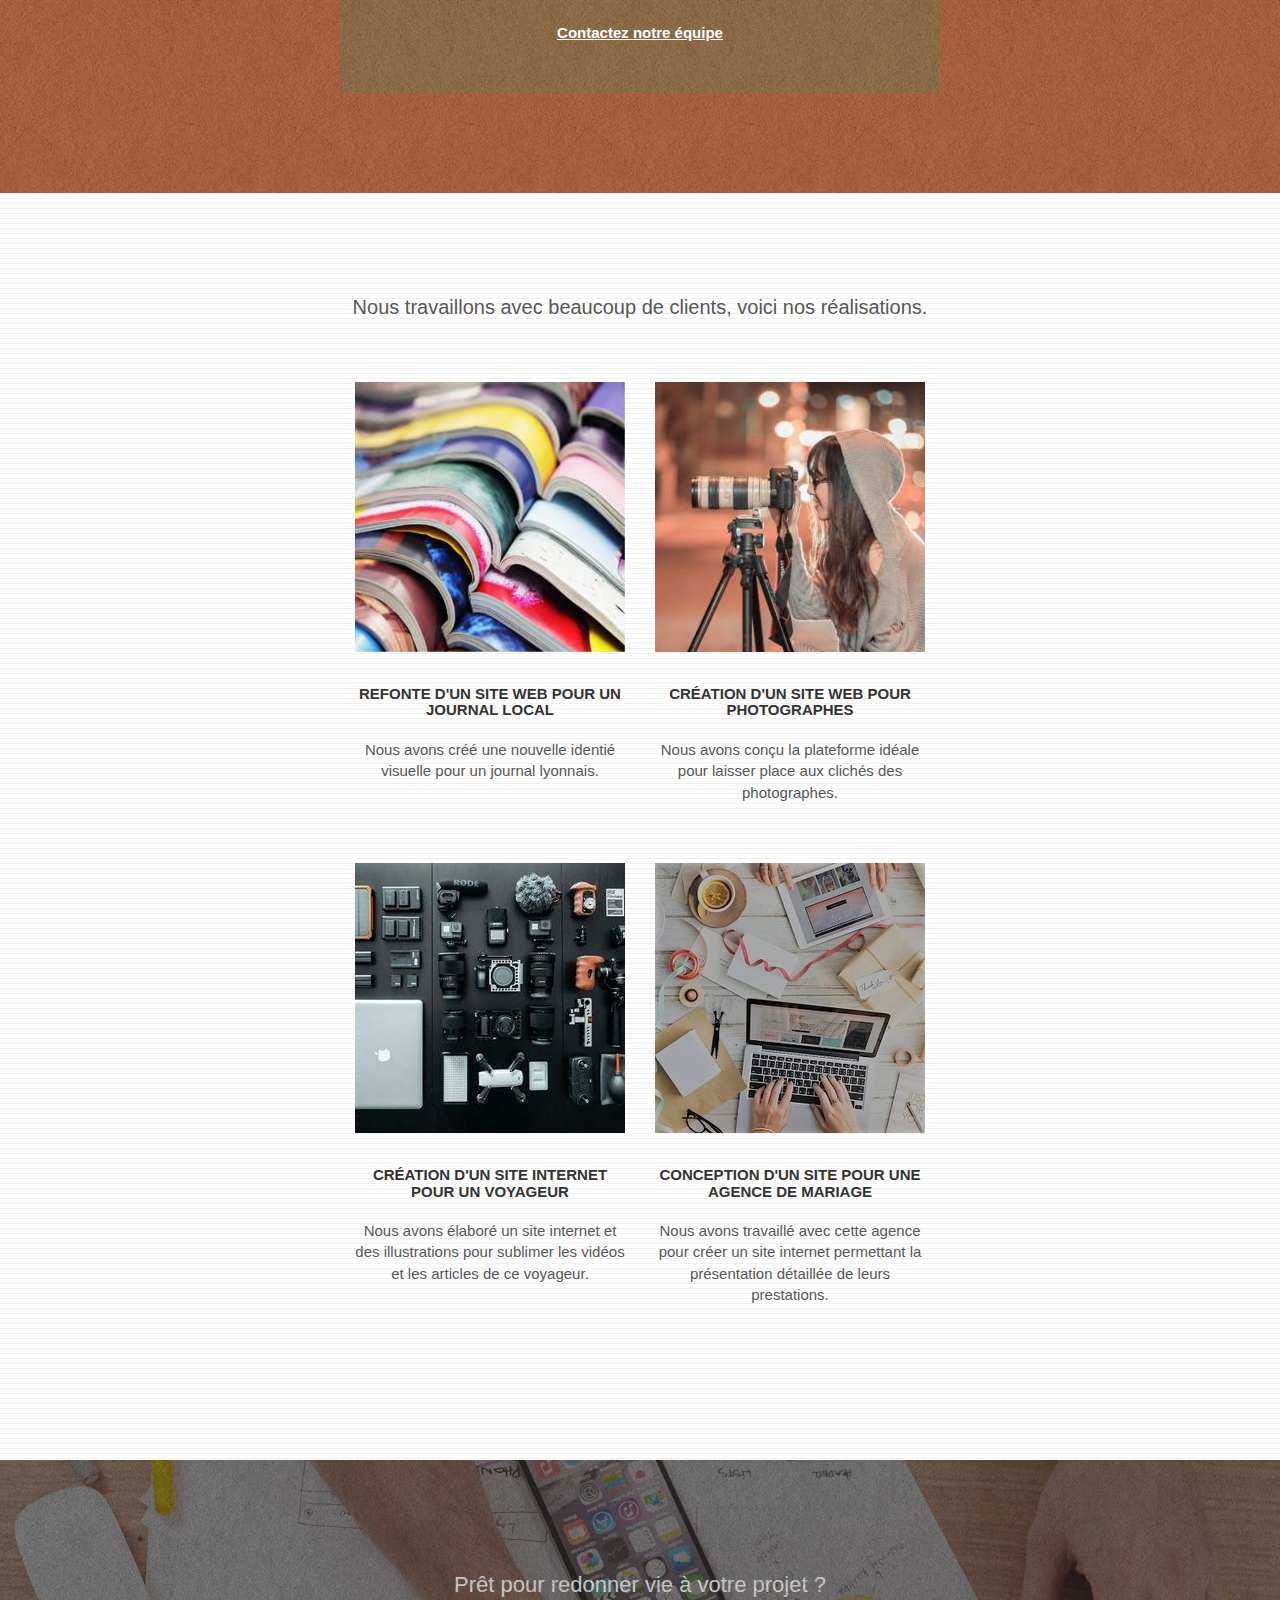
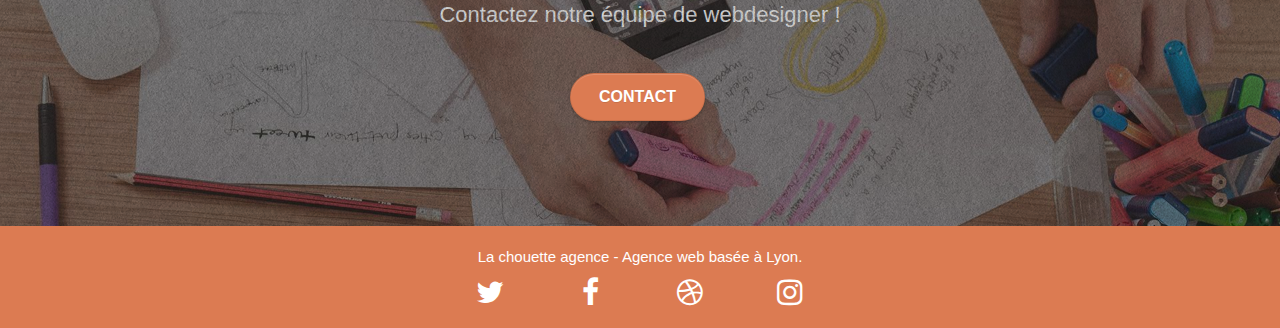
==== commit 341f5d7c: "no edit" ====
--- a/index.html
+++ b/index.html
@@ -127,9 +127,9 @@
               <div class="text-center">
                 <span class="et-icon-browser sm-shadow icon-dark-slate-blue icons icon-lg"></span>
               </div>
-              <h3 class="mg-md text-center">
+              <h2 class="mg-md text-center">
                 Web design
-              </h3>
+              </h2>
               <p class="text-center">
                 Que vous ayez un site web qui a besoin d&rsquo;un rafraîchissement ou que vous
                 partiez de zéro, laissez-nous vous réaliser un design dont vous serez fier.
@@ -141,9 +141,9 @@
                   class="et-icon-presentation sm-shadow icon-dark-slate-blue icons icon-lg"
                 ></span>
               </div>
-              <h3 class="mg-md text-center">
+              <h2 class="mg-md text-center">
                 &nbsp;Stratégie
-              </h3>
+              </h2>
               <p class="text-center">
                 Plutôt que de suggérer des designs à la mode, nous travaillerons avec vous pour
                 comprendre vos objectifs commerciaux afin de vous proposer le meilleur design
@@ -154,9 +154,9 @@
               <div class="text-center">
                 <span class="et-icon-edit sm-shadow icon-dark-slate-blue icons icon-lg"></span>
               </div>
-              <h3 class="mg-md text-center">
+              <h2 class="mg-md text-center">
                 Illustrations
-              </h3>
+              </h2>
               <p class="text-center">
                 Un bon design n'est rien sans de bonnes illustrations. Laissez faire notre équipe de
                 graphistes talentueux pour donner à vos pages une touche finale d'élégance.
@@ -182,11 +182,11 @@
         <div class="container bloc-lg">
           <div class="row tight-width-whitespace black-background">
             <div class="col-sm-12">
-              <h2 class="mg-md text-center tc-white">
+              <h3 class="mg-md text-center tc-white">
                 Grâce au Webdesign, nous souhaitons aider les entreprises de la région Lyonnaise à se développer et à
                 connaître le succès. Nous travaillons pour aider les entreprises locales à attirer
                 de nouveaux clients .<br />  <!-- Action 3 -->
-              </h2>
+              </h3>
               <p class="text-center white">
                 Nous aimons collaborer avec des entrepreneurs créatifs et des entreprises locales,
                 qu’elles aient besoin de créer un site de A à Z ou de donner un coup de jeune à leur
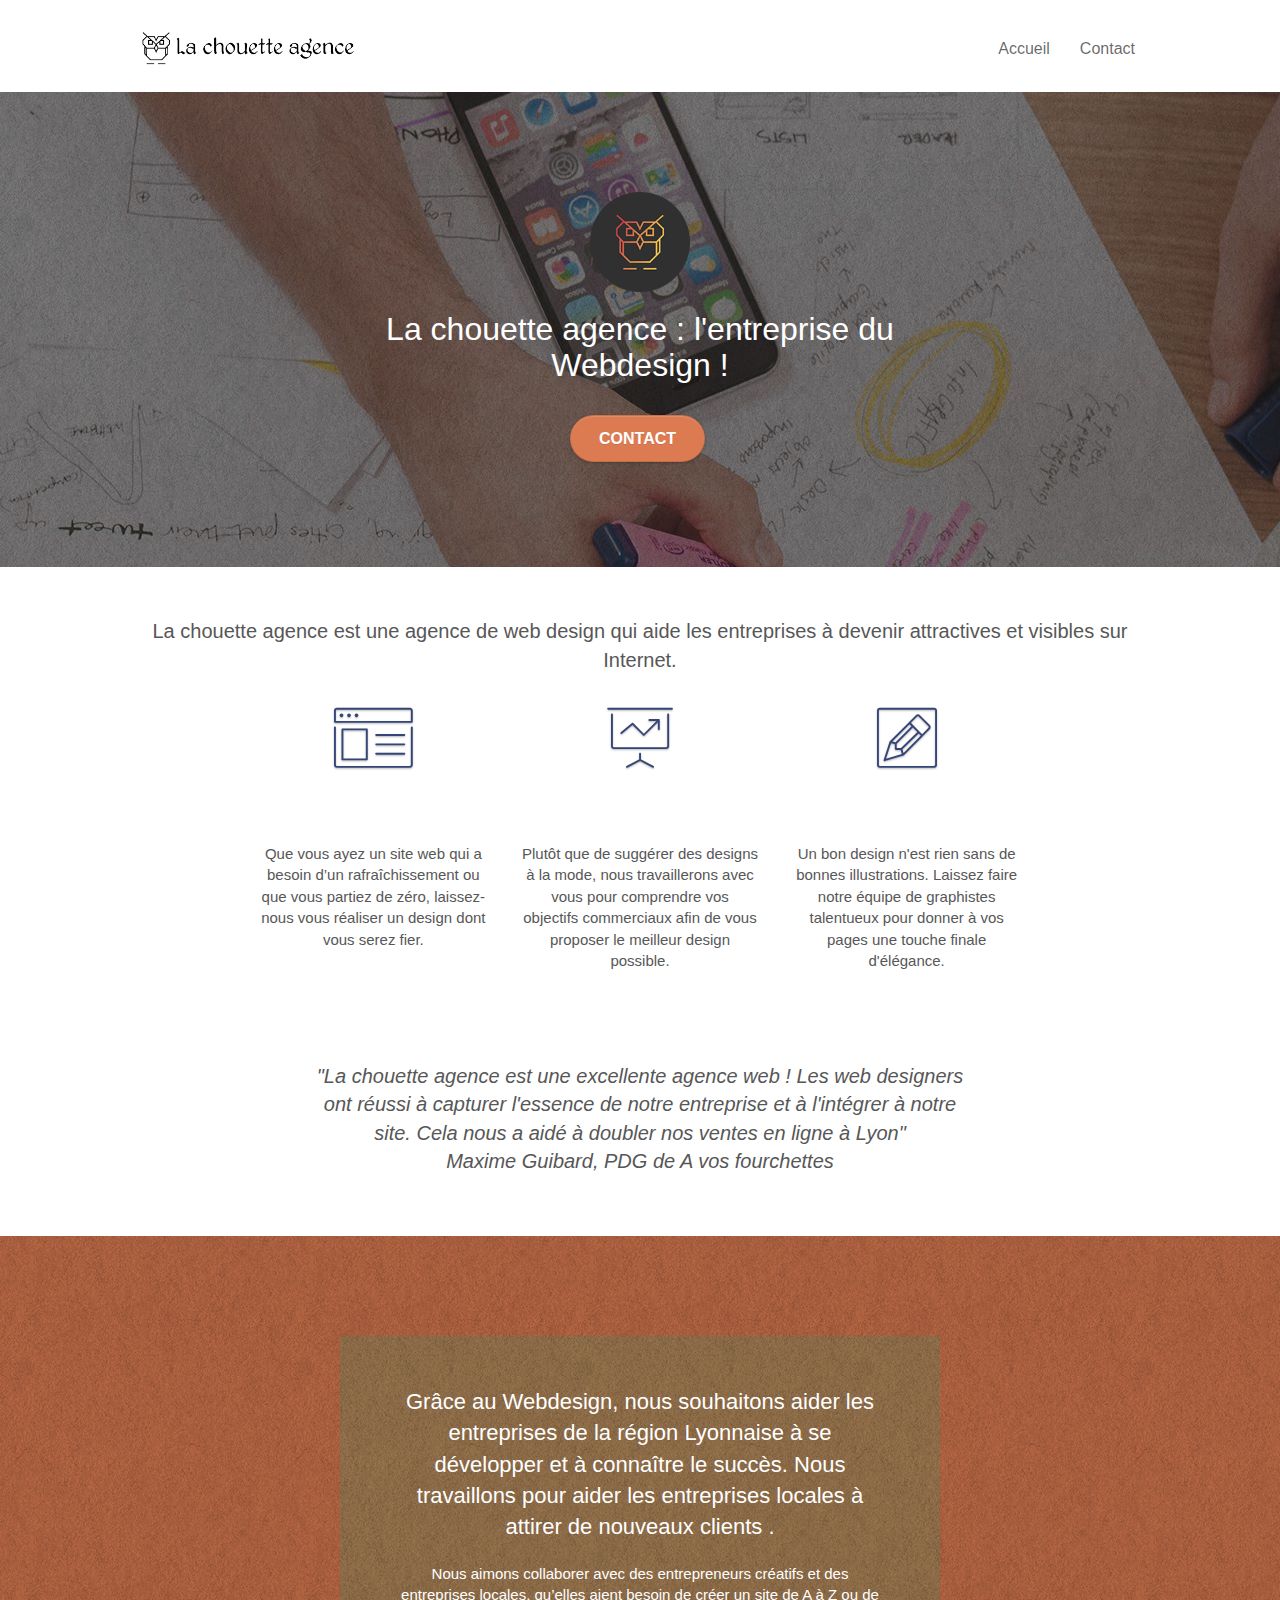
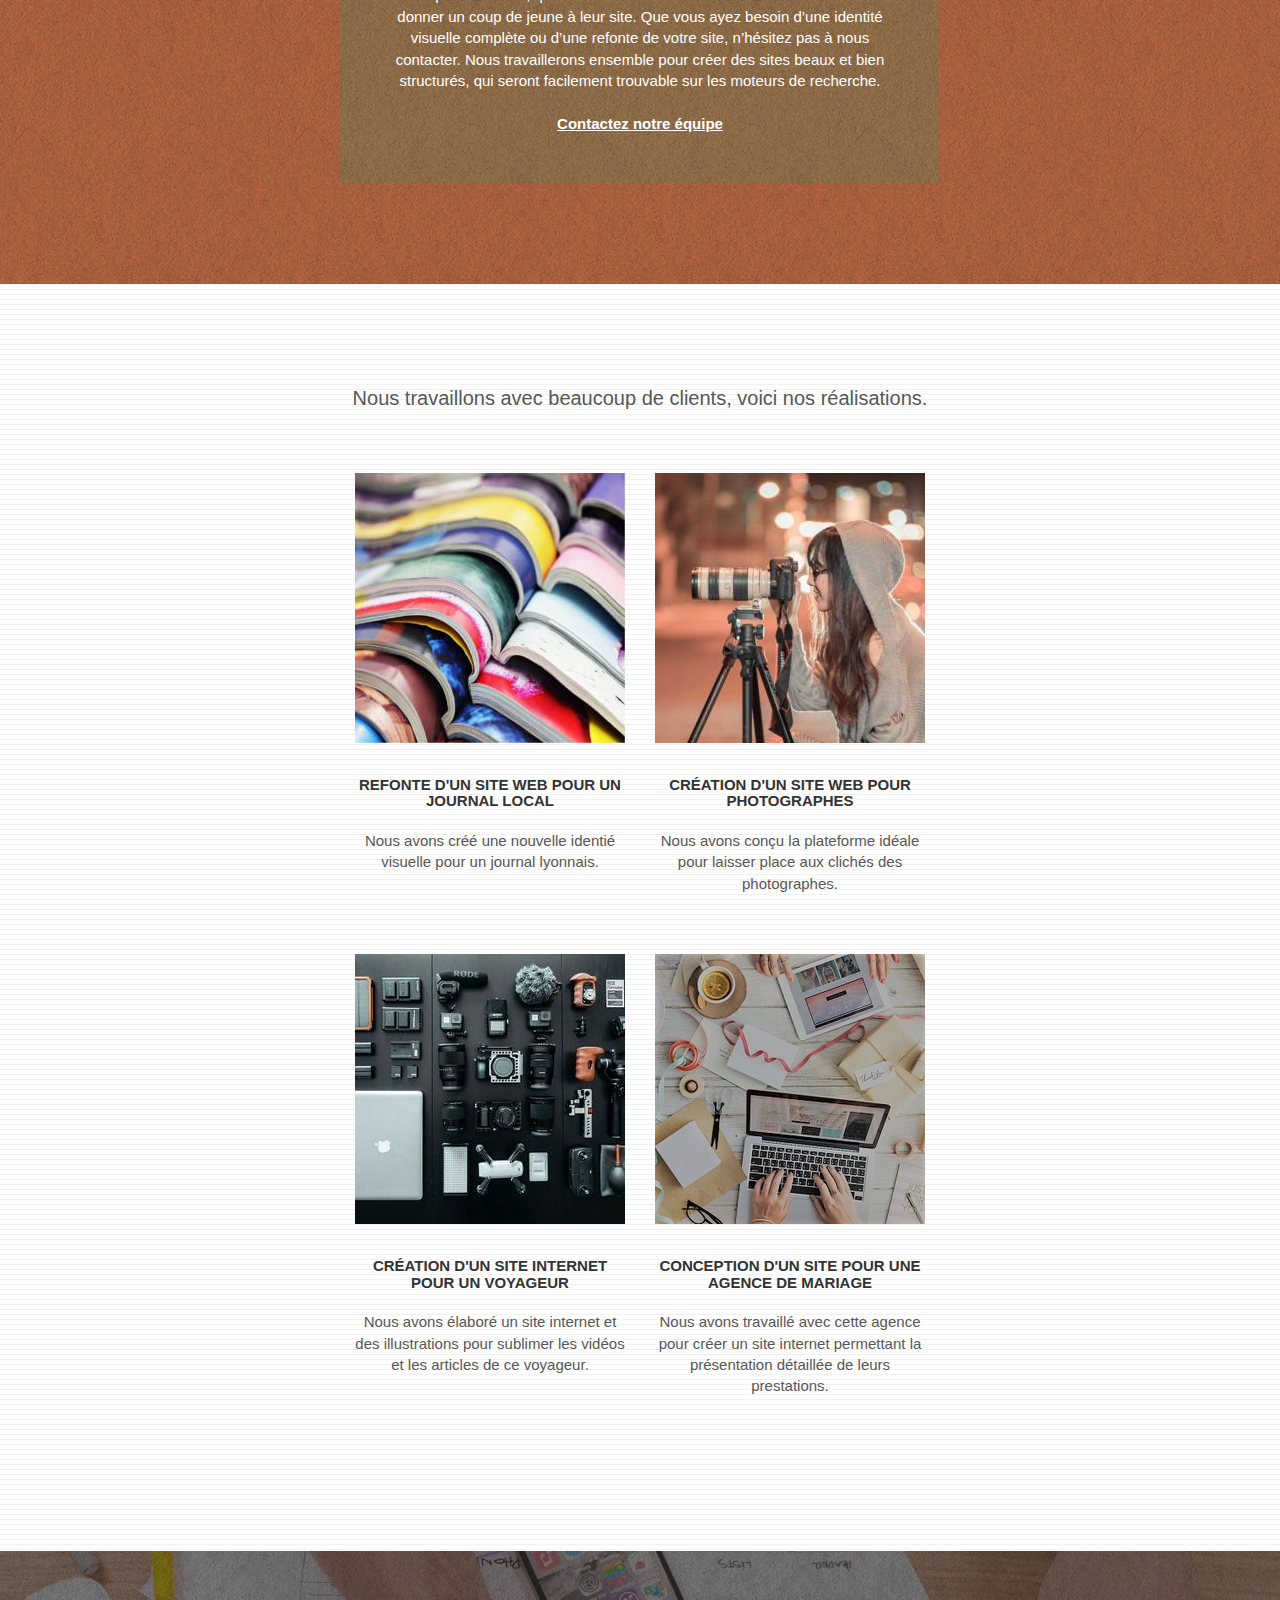
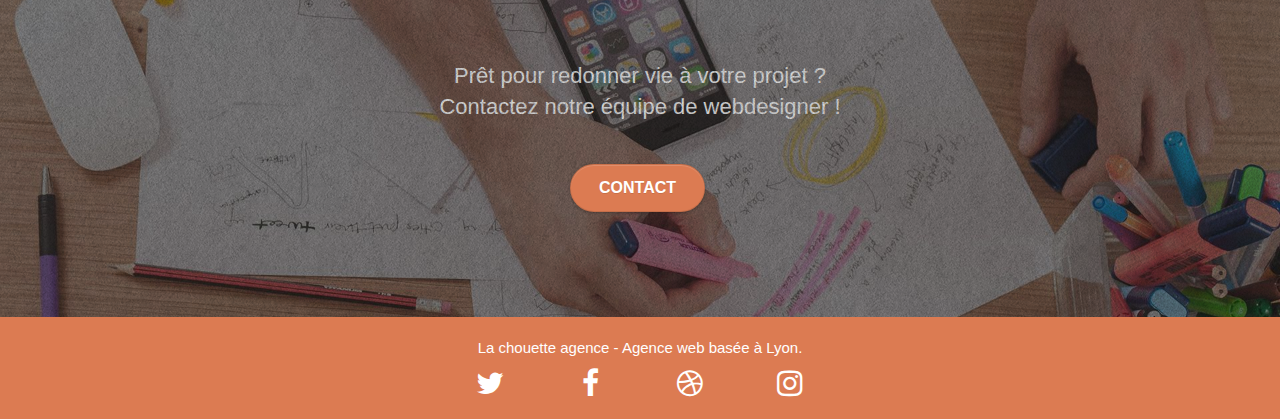
==== commit b2722964: "noedit" ====
--- a/index.html
+++ b/index.html
@@ -182,11 +182,11 @@
         <div class="container bloc-lg">
           <div class="row tight-width-whitespace black-background">
             <div class="col-sm-12">
-              <h3 class="mg-md text-center tc-white">
+              <p class="mg-md text-center tc-white">
                 Grâce au Webdesign, nous souhaitons aider les entreprises de la région Lyonnaise à se développer et à
                 connaître le succès. Nous travaillons pour aider les entreprises locales à attirer
                 de nouveaux clients .<br />  <!-- Action 3 -->
-              </h3>
+              </p>
               <p class="text-center white">
                 Nous aimons collaborer avec des entrepreneurs créatifs et des entreprises locales,
                 qu’elles aient besoin de créer un site de A à Z ou de donner un coup de jeune à leur
--- a/style.css
+++ b/style.css
@@ -1 +1 @@
-body{margin:0;padding:0;background:#fff;overflow-x:hidden;-webkit-font-smoothing:antialiased;-moz-osx-font-smoothing:grayscale}a,button{transition:all .3s ease-in-out;outline:0!important}a:hover{text-decoration:none;cursor:pointer}#page-loading-blocs-notifaction{position:fixed;top:0;bottom:0;width:100%;z-index:100000;background:#fff url(img/pageload-spinner.gif) no-repeat center center}.bloc{width:100%;clear:both;background:50% 50% no-repeat;padding:0 50px;-webkit-background-size:cover;-moz-background-size:cover;-o-background-size:cover;background-size:cover;position:relative}.bloc .container{padding-left:0;padding-right:0}.bloc-lg{padding:100px 50px}.bloc-md{padding:50px}.bloc-sm{padding:20px 50px}.bg-b-edge,.bg-bl-edge,.bg-br-edge,.bg-center,.bg-l-edge,.bg-r-edge,.bg-repeat,.bg-t-edge,.bg-tl-edge,.bg-tr-edge{-webkit-background-size:auto!important;-moz-background-size:auto!important;-o-background-size:auto!important;background-size:auto!important}.bg-repeat{background:repeat}.bg-t-edge{background:top no-repeat}.bloc-bg-texture::before{content:"";background-size:2px 2px;position:absolute;top:0;bottom:0;left:0;right:0}.texture-paper::before{background:url(img/texture-paper.png);background-size:280px 280px}.b-parallax{background-attachment:fixed}.d-bloc{color:rgba(255,255,255)}.d-bloc button:hover{color:rgba(255,255,255)}.d-bloc .icon-round,.d-bloc .icon-rounded,.d-bloc .icon-semi-rounded-a,.d-bloc .icon-semi-rounded-b,.d-bloc .icon-square{border-color:rgba(255,255,255,.9)}.d-bloc .divider-h span{border-color:rgba(255,255,255,.2)}.d-bloc .a-btn,.d-bloc .navbar a,.d-bloc .navbar-brand,.d-bloc a .icon-lg,.d-bloc a .icon-md,.d-bloc a .icon-sm,.d-bloc a .icon-xl,.d-bloc h1 a,.d-bloc h2 a,.d-bloc h3 a,.d-bloc h4 a,.d-bloc h5 a,.d-bloc h6 a,.d-bloc p a{color:rgba(255,255,255)}.d-bloc .a-btn:hover,.d-bloc .navbar a:hover,.d-bloc .navbar-brand:hover,.d-bloc a:hover .icon-lg,.d-bloc a:hover .icon-md,.d-bloc a:hover .icon-sm,.d-bloc a:hover .icon-xl,.d-bloc h1 a:hover,.d-bloc h2 a:hover,.d-bloc h3 a:hover,.d-bloc h4 a:hover,.d-bloc h5 a:hover,.d-bloc h6 a:hover,.d-bloc p a:hover{color:#fff}.d-bloc .navbar-toggle .icon-bar{background:#fff}.d-bloc .btn-wire,.d-bloc .btn-wire:hover{color:#fff;border-color:#fff}.d-bloc .panel{color:rgba(0,0,0,.5)}.d-bloc .panel button:hover{color:rgba(0,0,0,.7)}.d-bloc .panel icon{border-color:rgba(0,0,0,.7)}.d-bloc .panel .divider-h span{border-color:rgba(0,0,0,.1)}.d-bloc .panel .a-btn{color:rgba(0,0,0,.6)}.d-bloc .panel .a-btn:hover{color:#000}.d-bloc .panel .btn-wire,.d-bloc .panel .btn-wire:hover{color:rgba(0,0,0,.7);border-color:rgba(0,0,0,.3)}.d-bloc .panel,.l-bloc{color:rgba(0,0,0,.5)}.d-bloc .panel button:hover,.l-bloc button:hover{color:rgba(0,0,0,.7)}.l-bloc .icon-round,.l-bloc .icon-rounded,.l-bloc .icon-semi-rounded-a,.l-bloc .icon-semi-rounded-b,.l-bloc .icon-square{border-color:rgba(0,0,0,.7)}.d-bloc .panel .divider-h span,.l-bloc .divider-h span{border-color:rgba(0,0,0,.1)}.d-bloc .panel .a-btn,.l-bloc .a-btn,.l-bloc .navbar a,.l-bloc .navbar-brand,.l-bloc a .icon-lg,.l-bloc a .icon-md,.l-bloc a .icon-sm,.l-bloc a .icon-xl,.l-bloc h1 a,.l-bloc h2 a,.l-bloc h3 a,.l-bloc h4 a,.l-bloc h5 a,.l-bloc h6 a,.l-bloc p a{color:rgba(0,0,0,.6)}.d-bloc .panel .a-btn:hover,.l-bloc .a-btn:hover,.l-bloc .navbar a:hover,.l-bloc .navbar-brand:hover,.l-bloc a:hover .icon-lg,.l-bloc a:hover .icon-md,.l-bloc a:hover .icon-sm,.l-bloc a:hover .icon-xl,.l-bloc h1 a:hover,.l-bloc h2 a:hover,.l-bloc h3 a:hover,.l-bloc h4 a:hover,.l-bloc h5 a:hover,.l-bloc h6 a:hover,.l-bloc p a:hover{color:#000}.l-bloc .navbar-toggle .icon-bar{color:rgba(0,0,0,.6)}.d-bloc .panel .btn-wire,.d-bloc .panel .btn-wire:hover,.l-bloc .btn-wire,.l-bloc .btn-wire:hover{color:rgba(0,0,0,.7);border-color:rgba(0,0,0,.3)}.voffset{margin-top:30px}.voffset-lg{margin-top:80px}.row-no-gutters{margin-right:0;margin-left:0}.row.row-no-gutters>[class*=" col-"],.row.row-no-gutters>[class^=col-]{padding-right:0;padding-left:0}#bloc-1-hero h1{font-size:32px}.navbar{margin-bottom:0;z-index:1}.navbar-brand{height:auto;padding:3px 15px;font-size:25px;font-weight:400;font-weight:600;line-height:44px}.navbar-brand img{max-height:200px;margin:0 5px 0 0;display:inline}.navbar-brand img[src$=svg]{min-width:100px}.nav-center .navbar-brand img{margin:0}.navbar .nav{padding-top:2px;margin-right:-16px;float:right;z-index:1}.nav>li{float:left;margin-top:4px;font-size:16px}.navbar-nav .open .dropdown-menu>li>a{text-align:inherit}.nav>li a:focus,.nav>li a:hover{background:0 0}.navbar-toggle{margin:10px 10px 0 0;border:0}.navbar-toggle:hover{background:0 0!important}.navbar-toggle .icon-bar{background-color:rgba(0,0,0,.5);width:26px}.nav-invert .navbar .nav{float:left}.nav-invert .navbar-brand,.nav-invert .navbar-header{float:right;position:relative;z-index:2}@media (min-width:768px){.site-navigation{position:absolute;top:50%;right:20px;transform:translate(0,-50%);-webkit-transform:translateY(-50%)}.nav>li .dropdown-menu a,.nav>li .dropdown-menu a:hover{color:#484848}.nav-invert .site-navigation{left:0;right:0}.nav-center{text-align:center}.nav-center .navbar-header{width:100%}.nav-center .nav>li,.nav-center .navbar-brand,.nav-center .navbar-header{float:none;display:inline-block}.nav-center .site-navigation{position:relative;width:100%;right:0;margin-right:0;margin-top:20px}.nav-center.mini-nav .navbar-toggle{float:none;margin:10px auto 0}}.nav>li>.dropdown a{background:0 0!important;display:block;padding:14px 15px}nav .caret{margin:0 5px}.dropdown-menu .dropdown-menu{top:-8px;left:100%}.dropdown-menu .dropmenu-flow-right{top:100%;left:0;margin-left:-1px;border-top-left-radius:0;border-top-right-radius:0}.dropdown-menu .dropdown span{border:4px solid #000;border-top-color:transparent;border-right-color:transparent;border-bottom-color:transparent;margin:6px -5px 0 0!important;float:right}.mg-md{margin-top:10px;margin-bottom:20px}.mg-lg{margin-top:10px;margin-bottom:40px}.btn{margin:0 5px 5px 0}.btn.pull-right{margin:0 0 5px 5px}.btn-d,.btn-d:focus,.btn-d:hover{color:#fff;background:rgba(0,0,0,.3)}button{outline:0!important}.btn-rd{border-radius:40px}.btn-clean{border:1px solid rgba(0,0,0,.08);border-bottom-color:rgba(0,0,0,.1);text-shadow:0 1px 0 rgba(0,0,1,.1);box-shadow:0 1px 3px rgba(0,0,1,.25),inset 0 1px 0 0 rgba(255,255,255,.15)}.icon-md{font-size:30px!important}.icon-lg{font-size:60px!important}.sm-shadow{text-shadow:0 1px 2px rgba(0,0,0,.3)}.panel-sq,.panel-sq .panel-footer,.panel-sq .panel-heading{border-radius:0}.panel-rd{border-radius:30px}.panel-rd .panel-heading{border-radius:29px 29px 0 0}.panel-rd .panel-footer{border-radius:0 0 29px 29px}.form-control{border-color:rgba(0,0,0,.1);box-shadow:none}.scrollToTop{width:40px;height:40px;position:fixed;bottom:20px;right:20px;display:none;z-index:500;transition:all .3s ease-in-out}.scrollToTop span{margin-top:6px}.showScrollTop{font-size:14px;opacity:1}a[data-lightbox]{position:relative;display:block;text-align:center}a[data-lightbox]:hover::before{content:"+";font-family:HelveticaNeue-Light,"Helvetica Neue Light","Helvetica Neue",Helvetica,Arial;font-size:32px;width:50px;height:50px;margin-left:-25px;border-radius:50%;background:rgba(0,0,0,.6);color:#fff;font-weight:100;z-index:1;position:absolute;top:50%;transform:translateY(-50%);-webkit-transform:translateY(-50%)}a[data-lightbox]:hover img{opacity:.6;-webkit-animation-fill-mode:none;animation-fill-mode:none}#lightbox-modal{display:flex;align-items:center}#lightbox-modal .modal-dialog{width:90%;max-width:900px;margin:0 auto 0}#lightbox-modal .modal-dialog img{max-height:90vh;margin:0 auto}.lightbox-caption{padding:20px;color:#fff;background:rgba(0,0,0,.5);position:absolute;left:15px;right:15px;bottom:5px}.close-lightbox{color:#fff;font-size:30px;position:absolute;top:20px;right:20px;z-index:20;background:rgba(0,0,0,.5);border:none;line-height:30px;padding:0 9px 5px;opacity:.3}.close-lightbox:hover,.next-lightbox:hover,.prev-lightbox:hover{opacity:1;color:#fff}.next-lightbox,.prev-lightbox{font-size:20px;color:rgba(255,255,255,.9);background:rgba(0,0,0,.5);transition:all .2s ease-in-out;position:absolute;top:45%;z-index:1;opacity:.4}.next-lightbox{padding:6px 8px 1px 13px;right:25px}.prev-lightbox{padding:6px 13px 1px 10px;left:25px}.snapshot-lb .modal-body{padding-bottom:45px}.snapshot-lb .lightbox-caption{padding:0;color:rgba(0,0,0,.5);background:0 0}.btn,a,h1,h2,h3,h4,h5,h6,label,p{font-family:helvetica;font-weight:400;color:#575757}.container{max-width:1000px}.hero-bloc-text{font-size:38px}.hero-bloc-text-sub{font-size:36px}.statement-bloc-text{line-height:26px;font-style:italic;font-size:20px;text-align:center;font-weight:lighter;max-width:520px;margin:auto auto auto auto}p{font-size:15px}.text-quote{font-style:italic;font-size:20px}.text-title{font-size:20px}.tight-width-whitespace{max-width:600px;margin:auto auto auto auto}.h1{font-size:20px;font-family:"Open Sans"}.cta-hero{margin-top:22px;color:#fff!important;text-transform:uppercase;padding:12px 28px 12px 28px;font-size:16px;font-weight:700}.social{max-width:400px;margin:auto auto auto auto}h2{font-size:22px;line-height:1.4em;color:#fff}h3{font-size:15px;text-transform:uppercase;font-weight:700;color:#333!important}.med-width-whitespace{max-width:800px;margin:auto auto auto auto;box-shadow:0 0 0 #000}h1{color:#fff!important}h4{color:#333!important}.icons{margin-bottom:14px;margin-top:24px}.white{color:#fff!important}.portfolio-thumb{margin-bottom:24px}.portfolio-row{margin-bottom:44px;margin-top:50px}.avatar{box-shadow:0 4px 9px rgba(0,0,0,.3)}.black-background{background-color:rgba(165,147,99,.7);padding:40px 40px 40px 40px}.bold-link{font-weight:900;text-decoration:underline!important}.bgc-white{background-color:#fff}.bgc-dark-slate-blue{background-color:#364577}.bgc-atomic-tangerine{background-color:#dc7b52}.tc-white{color:#fff!important}.btn-atomic-tangerine{background:#dc7b52;color:#fff!important}.btn-atomic-tangerine:hover{background:#c27956!important;color:#fff!important}.ltc-white{color:#fff!important}.ltc-white:hover{color:#ccc!important}.ltc-atomic-tangerine{color:#f3976c!important}.ltc-atomic-tangerine:hover{color:#c27956!important}.icon-dark-slate-blue{color:#364577!important;border-color:#364577!important}.bg-dots-bg{background-image:url(img/dots-bg.png)}.bg-lines-h2-bg{background-image:url(img/lines-h2-bg.png)}.bg-banniere{background-image:url(img/la-chouette-agence-banniere.jpg)}.bg-presentation{background-image:url(img/image-de-presentation.jpeg)}@media (max-width:1024px){.bloc{padding-left:20px;padding-right:20px}.bloc-tile-2.full-width-bloc .container,.bloc-tile-3.full-width-bloc .container,.bloc-tile-4.full-width-bloc .container,.bloc.full-width-bloc{padding-left:0;padding-right:0}}@media (max-width:992px) and (min-width:768px){.navbar .nav{max-width:80%}.nav-center.navbar .nav{max-width:100%}}@media only screen and (min-width:768px) and (max-width:1024px) and (orientation:landscape){.b-parallax{background-attachment:scroll}}@media only screen and (min-width:1024px) and (max-width:1366px) and (-webkit-min-device-pixel-ratio:1.5){.b-parallax{background-attachment:scroll}}@media (max-width:991px){.container{width:100%}.b-parallax{background-attachment:scroll}#hero-bloc,.page-container{overflow-x:hidden;position:relative}.bloc{padding-left:constant(safe-area-inset-left);padding-right:constant(safe-area-inset-right)}.bloc-group,.bloc-group .bloc{display:block;width:100%}.bloc-fill-screen .fill-bloc-bottom-edge,.bloc-fill-screen .fill-bloc-top-edge{padding:0 20px;padding-left:constant(safe-area-inset-left);padding-right:constant(safe-area-inset-right)}}@media (max-width:767px){.page-container{overflow-x:hidden;position:relative}#disqus_thread,h1,h2,h3,h4,h5,h6,p{padding-left:10px!important;padding-right:10px!important}.b-parallax{background-attachment:scroll}.navbar .nav{padding-top:0;border-top:1px solid rgba(0,0,0,.2);float:none!important}.navbar.row{margin-left:0;margin-right:0}.site-navigation{position:inherit;transform:none;-webkit-transform:none;-ms-transform:none}.nav>li{margin-top:0;border-bottom:1px solid rgba(0,0,0,.1);background:rgba(0,0,0,.05);text-align:left;padding-left:15px;width:100%}.nav>li:hover{background:rgba(0,0,0,.08)}.dropdown .dropdown a .caret{float:none;margin:5px 0 0 10px!important;border:4px solid #000;border-bottom-color:transparent;border-right-color:transparent;border-left-color:transparent}#hero-bloc .navbar .nav{background:rgba(0,0,0,.8)}#hero-bloc .navbar .nav a{color:rgba(255,255,255,.6)}.hero{padding:50px 0}.hero-nav{left:-1px;right:-1px}.navbar-collapse{padding:0;overflow-x:hidden;-webkit-box-shadow:none;box-shadow:none}.navbar-brand img{max-height:40px;width:auto}.nav-invert .navbar-header{float:none;width:100%}.nav-invert .navbar-toggle{float:left;margin-left:10px}.bloc{padding-left:0;padding-right:0}.bloc-lg,.bloc-xl,.bloc-xxl{padding:40px 0}.bloc-md,.bloc-sm{padding-left:0;padding-right:0}.bloc-fill-screen .fill-bloc-bottom-edge,.bloc-fill-screen .fill-bloc-top-edge,.bloc-tile-2 .container,.bloc-tile-3 .container,.bloc-tile-4 .container{padding-left:0;padding-right:0}.a-block{padding:0 10px}.btn-dwn{display:none}.voffset{margin-top:5px}.voffset-md{margin-top:20px}.voffset-lg{margin-top:30px}form{padding:5px}.close-lightbox{display:inline-block}.blocsapp-device-iphone5{background-size:216px 425px;padding-top:60px;width:216px;height:425px}.blocsapp-device-iphone5 img{width:180px;height:320px}}@media (max-width:400px){.bloc{padding-left:0;padding-right:0}}@media (max-width:767px){.bloc-mob-center-text{text-align:center}}+body{margin:0;padding:0;background:#fff;overflow-x:hidden;-webkit-font-smoothing:antialiased;-moz-osx-font-smoothing:grayscale}a,button{transition:all .3s ease-in-out;outline:0!important}a:hover{text-decoration:none;cursor:pointer}#page-loading-blocs-notifaction{position:fixed;top:0;bottom:0;width:100%;z-index:100000;background:#fff url(img/pageload-spinner.gif) no-repeat center center}.bloc{width:100%;clear:both;background:50% 50% no-repeat;padding:0 50px;-webkit-background-size:cover;-moz-background-size:cover;-o-background-size:cover;background-size:cover;position:relative}.bloc .container{padding-left:0;padding-right:0}.bloc-lg{padding:100px 50px}.bloc-md{padding:50px}.bloc-sm{padding:20px 50px}.bg-b-edge,.bg-bl-edge,.bg-br-edge,.bg-center,.bg-l-edge,.bg-r-edge,.bg-repeat,.bg-t-edge,.bg-tl-edge,.bg-tr-edge{-webkit-background-size:auto!important;-moz-background-size:auto!important;-o-background-size:auto!important;background-size:auto!important}.bg-repeat{background:repeat}.bg-t-edge{background:top no-repeat}.bloc-bg-texture::before{content:"";background-size:2px 2px;position:absolute;top:0;bottom:0;left:0;right:0}.texture-paper::before{background:url(img/texture-paper.png);background-size:280px 280px}.b-parallax{background-attachment:fixed}.d-bloc{color:rgba(255,255,255)}.d-bloc button:hover{color:rgba(255,255,255)}.d-bloc .icon-round,.d-bloc .icon-rounded,.d-bloc .icon-semi-rounded-a,.d-bloc .icon-semi-rounded-b,.d-bloc .icon-square{border-color:rgba(255,255,255,.9)}.d-bloc .divider-h span{border-color:rgba(255,255,255,.2)}.d-bloc .a-btn,.d-bloc .navbar a,.d-bloc .navbar-brand,.d-bloc a .icon-lg,.d-bloc a .icon-md,.d-bloc a .icon-sm,.d-bloc a .icon-xl,.d-bloc h1 a,.d-bloc h2 a,.d-bloc h3 a,.d-bloc h4 a,.d-bloc h5 a,.d-bloc h6 a,.d-bloc p a{color:rgba(255,255,255)}.d-bloc .a-btn:hover,.d-bloc .navbar a:hover,.d-bloc .navbar-brand:hover,.d-bloc a:hover .icon-lg,.d-bloc a:hover .icon-md,.d-bloc a:hover .icon-sm,.d-bloc a:hover .icon-xl,.d-bloc h1 a:hover,.d-bloc h2 a:hover,.d-bloc h3 a:hover,.d-bloc h4 a:hover,.d-bloc h5 a:hover,.d-bloc h6 a:hover,.d-bloc p a:hover{color:#fff}.d-bloc .navbar-toggle .icon-bar{background:#fff}.d-bloc .btn-wire,.d-bloc .btn-wire:hover{color:#fff;border-color:#fff}.d-bloc .panel{color:rgba(0,0,0,.5)}.d-bloc .panel button:hover{color:rgba(0,0,0,.7)}.d-bloc .panel icon{border-color:rgba(0,0,0,.7)}.d-bloc .panel .divider-h span{border-color:rgba(0,0,0,.1)}.d-bloc .panel .a-btn{color:rgba(0,0,0,.6)}.d-bloc .panel .a-btn:hover{color:#000}.d-bloc .panel .btn-wire,.d-bloc .panel .btn-wire:hover{color:rgba(0,0,0,.7);border-color:rgba(0,0,0,.3)}.d-bloc .panel,.l-bloc{color:rgba(0,0,0,.5)}.d-bloc .panel button:hover,.l-bloc button:hover{color:rgba(0,0,0,.7)}.l-bloc .icon-round,.l-bloc .icon-rounded,.l-bloc .icon-semi-rounded-a,.l-bloc .icon-semi-rounded-b,.l-bloc .icon-square{border-color:rgba(0,0,0,.7)}.d-bloc .panel .divider-h span,.l-bloc .divider-h span{border-color:rgba(0,0,0,.1)}.d-bloc .panel .a-btn,.l-bloc .a-btn,.l-bloc .navbar a,.l-bloc .navbar-brand,.l-bloc a .icon-lg,.l-bloc a .icon-md,.l-bloc a .icon-sm,.l-bloc a .icon-xl,.l-bloc h1 a,.l-bloc h2 a,.l-bloc h3 a,.l-bloc h4 a,.l-bloc h5 a,.l-bloc h6 a,.l-bloc p a{color:rgba(0,0,0,.6)}.d-bloc .panel .a-btn:hover,.l-bloc .a-btn:hover,.l-bloc .navbar a:hover,.l-bloc .navbar-brand:hover,.l-bloc a:hover .icon-lg,.l-bloc a:hover .icon-md,.l-bloc a:hover .icon-sm,.l-bloc a:hover .icon-xl,.l-bloc h1 a:hover,.l-bloc h2 a:hover,.l-bloc h3 a:hover,.l-bloc h4 a:hover,.l-bloc h5 a:hover,.l-bloc h6 a:hover,.l-bloc p a:hover{color:#000}.l-bloc .navbar-toggle .icon-bar{color:rgba(0,0,0,.6)}.d-bloc .panel .btn-wire,.d-bloc .panel .btn-wire:hover,.l-bloc .btn-wire,.l-bloc .btn-wire:hover{color:rgba(0,0,0,.7);border-color:rgba(0,0,0,.3)}.voffset{margin-top:30px}.voffset-lg{margin-top:80px}.row-no-gutters{margin-right:0;margin-left:0}.row.row-no-gutters>[class*=" col-"],.row.row-no-gutters>[class^=col-]{padding-right:0;padding-left:0}#bloc-1-hero h1{font-size:32px}.navbar{margin-bottom:0;z-index:1}.navbar-brand{height:auto;padding:3px 15px;font-size:25px;font-weight:400;font-weight:600;line-height:44px}.navbar-brand img{max-height:200px;margin:0 5px 0 0;display:inline}.navbar-brand img[src$=svg]{min-width:100px}.nav-center .navbar-brand img{margin:0}.navbar .nav{padding-top:2px;margin-right:-16px;float:right;z-index:1}.nav>li{float:left;margin-top:4px;font-size:16px}.navbar-nav .open .dropdown-menu>li>a{text-align:inherit}.nav>li a:focus,.nav>li a:hover{background:0 0}.navbar-toggle{margin:10px 10px 0 0;border:0}.navbar-toggle:hover{background:0 0!important}.navbar-toggle .icon-bar{background-color:rgba(0,0,0,.5);width:26px}.nav-invert .navbar .nav{float:left}.nav-invert .navbar-brand,.nav-invert .navbar-header{float:right;position:relative;z-index:2}@media (min-width:768px){.site-navigation{position:absolute;top:50%;right:20px;transform:translate(0,-50%);-webkit-transform:translateY(-50%)}.nav>li .dropdown-menu a,.nav>li .dropdown-menu a:hover{color:#484848}.nav-invert .site-navigation{left:0;right:0}.nav-center{text-align:center}.nav-center .navbar-header{width:100%}.nav-center .nav>li,.nav-center .navbar-brand,.nav-center .navbar-header{float:none;display:inline-block}.nav-center .site-navigation{position:relative;width:100%;right:0;margin-right:0;margin-top:20px}.nav-center.mini-nav .navbar-toggle{float:none;margin:10px auto 0}}.nav>li>.dropdown a{background:0 0!important;display:block;padding:14px 15px}nav .caret{margin:0 5px}.dropdown-menu .dropdown-menu{top:-8px;left:100%}.dropdown-menu .dropmenu-flow-right{top:100%;left:0;margin-left:-1px;border-top-left-radius:0;border-top-right-radius:0}.dropdown-menu .dropdown span{border:4px solid #000;border-top-color:transparent;border-right-color:transparent;border-bottom-color:transparent;margin:6px -5px 0 0!important;float:right}.mg-md{margin-top:10px;margin-bottom:20px}.mg-lg{margin-top:10px;margin-bottom:40px}.btn{margin:0 5px 5px 0}.btn.pull-right{margin:0 0 5px 5px}.btn-d,.btn-d:focus,.btn-d:hover{color:#fff;background:rgba(0,0,0,.3)}button{outline:0!important}.btn-rd{border-radius:40px}.btn-clean{border:1px solid rgba(0,0,0,.08);border-bottom-color:rgba(0,0,0,.1);text-shadow:0 1px 0 rgba(0,0,1,.1);box-shadow:0 1px 3px rgba(0,0,1,.25),inset 0 1px 0 0 rgba(255,255,255,.15)}.icon-md{font-size:30px!important}.icon-lg{font-size:60px!important}.sm-shadow{text-shadow:0 1px 2px rgba(0,0,0,.3)}.panel-sq,.panel-sq .panel-footer,.panel-sq .panel-heading{border-radius:0}.panel-rd{border-radius:30px}.panel-rd .panel-heading{border-radius:29px 29px 0 0}.panel-rd .panel-footer{border-radius:0 0 29px 29px}.form-control{border-color:rgba(0,0,0,.1);box-shadow:none}.scrollToTop{width:40px;height:40px;position:fixed;bottom:20px;right:20px;display:none;z-index:500;transition:all .3s ease-in-out}.scrollToTop span{margin-top:6px}.showScrollTop{font-size:14px;opacity:1}a[data-lightbox]{position:relative;display:block;text-align:center}a[data-lightbox]:hover::before{content:"+";font-family:HelveticaNeue-Light,"Helvetica Neue Light","Helvetica Neue",Helvetica,Arial;font-size:32px;width:50px;height:50px;margin-left:-25px;border-radius:50%;background:rgba(0,0,0,.6);color:#fff;font-weight:100;z-index:1;position:absolute;top:50%;transform:translateY(-50%);-webkit-transform:translateY(-50%)}a[data-lightbox]:hover img{opacity:.6;-webkit-animation-fill-mode:none;animation-fill-mode:none}#lightbox-modal{display:flex;align-items:center}#lightbox-modal .modal-dialog{width:90%;max-width:900px;margin:0 auto 0}#lightbox-modal .modal-dialog img{max-height:90vh;margin:0 auto}.lightbox-caption{padding:20px;color:#fff;background:rgba(0,0,0,.5);position:absolute;left:15px;right:15px;bottom:5px}.close-lightbox{color:#fff;font-size:30px;position:absolute;top:20px;right:20px;z-index:20;background:rgba(0,0,0,.5);border:none;line-height:30px;padding:0 9px 5px;opacity:.3}.close-lightbox:hover,.next-lightbox:hover,.prev-lightbox:hover{opacity:1;color:#fff}.next-lightbox,.prev-lightbox{font-size:20px;color:rgba(255,255,255,.9);background:rgba(0,0,0,.5);transition:all .2s ease-in-out;position:absolute;top:45%;z-index:1;opacity:.4}.next-lightbox{padding:6px 8px 1px 13px;right:25px}.prev-lightbox{padding:6px 13px 1px 10px;left:25px}.snapshot-lb .modal-body{padding-bottom:45px}.snapshot-lb .lightbox-caption{padding:0;color:rgba(0,0,0,.5);background:0 0}.btn,a,h1,h2,h3,h4,h5,h6,label,p{font-family:helvetica;font-weight:400;color:#575757}.container{max-width:1000px}.hero-bloc-text{font-size:38px}.hero-bloc-text-sub{font-size:36px}.statement-bloc-text{line-height:26px;font-style:italic;font-size:20px;text-align:center;font-weight:lighter;max-width:520px;margin:auto auto auto auto}p{font-size:15px}.text-quote{font-style:italic;font-size:20px}.text-title{font-size:20px}.tight-width-whitespace{max-width:600px;margin:auto auto auto auto}.h1{font-size:20px;font-family:"Open Sans"}.cta-hero{margin-top:22px;color:#fff!important;text-transform:uppercase;padding:12px 28px 12px 28px;font-size:16px;font-weight:700}.social{max-width:400px;margin:auto auto auto auto}h2{font-size:22px;line-height:1.4em;color:#fff}h3{font-size:15px;text-transform:uppercase;font-weight:700;color:#333!important}.med-width-whitespace{max-width:800px;margin:auto auto auto auto;box-shadow:0 0 0 #000}h1{color:#fff!important}h4{color:#333!important}.icons{margin-bottom:14px;margin-top:24px}.white{color:#fff!important;}.portfolio-thumb{margin-bottom:24px}.portfolio-row{margin-bottom:44px;margin-top:50px}.avatar{box-shadow:0 4px 9px rgba(0,0,0,.3)}.black-background{background-color:rgba(165,147,99,.7);padding:40px 40px 40px 40px}.bold-link{font-weight:900;text-decoration:underline!important}.bgc-white{background-color:#fff}.bgc-dark-slate-blue{background-color:#364577}.bgc-atomic-tangerine{background-color:#dc7b52}.tc-white{color:#fff!important; font-size: 22px;}.btn-atomic-tangerine{background:#dc7b52;color:#fff!important}.btn-atomic-tangerine:hover{background:#c27956!important;color:#fff!important}.ltc-white{color:#fff!important}.ltc-white:hover{color:#ccc!important}.ltc-atomic-tangerine{color:#f3976c!important}.ltc-atomic-tangerine:hover{color:#c27956!important}.icon-dark-slate-blue{color:#364577!important;border-color:#364577!important}.bg-dots-bg{background-image:url(img/dots-bg.png)}.bg-lines-h2-bg{background-image:url(img/lines-h2-bg.png)}.bg-banniere{background-image:url(img/la-chouette-agence-banniere.jpg)}.bg-presentation{background-image:url(img/image-de-presentation.jpeg)}@media (max-width:1024px){.bloc{padding-left:20px;padding-right:20px}.bloc-tile-2.full-width-bloc .container,.bloc-tile-3.full-width-bloc .container,.bloc-tile-4.full-width-bloc .container,.bloc.full-width-bloc{padding-left:0;padding-right:0}}@media (max-width:992px) and (min-width:768px){.navbar .nav{max-width:80%}.nav-center.navbar .nav{max-width:100%}}@media only screen and (min-width:768px) and (max-width:1024px) and (orientation:landscape){.b-parallax{background-attachment:scroll}}@media only screen and (min-width:1024px) and (max-width:1366px) and (-webkit-min-device-pixel-ratio:1.5){.b-parallax{background-attachment:scroll}}@media (max-width:991px){.container{width:100%}.b-parallax{background-attachment:scroll}#hero-bloc,.page-container{overflow-x:hidden;position:relative}.bloc{padding-left:constant(safe-area-inset-left);padding-right:constant(safe-area-inset-right)}.bloc-group,.bloc-group .bloc{display:block;width:100%}.bloc-fill-screen .fill-bloc-bottom-edge,.bloc-fill-screen .fill-bloc-top-edge{padding:0 20px;padding-left:constant(safe-area-inset-left);padding-right:constant(safe-area-inset-right)}}@media (max-width:767px){.page-container{overflow-x:hidden;position:relative}#disqus_thread,h1,h2,h3,h4,h5,h6,p{padding-left:10px!important;padding-right:10px!important}.b-parallax{background-attachment:scroll}.navbar .nav{padding-top:0;border-top:1px solid rgba(0,0,0,.2);float:none!important}.navbar.row{margin-left:0;margin-right:0}.site-navigation{position:inherit;transform:none;-webkit-transform:none;-ms-transform:none}.nav>li{margin-top:0;border-bottom:1px solid rgba(0,0,0,.1);background:rgba(0,0,0,.05);text-align:left;padding-left:15px;width:100%}.nav>li:hover{background:rgba(0,0,0,.08)}.dropdown .dropdown a .caret{float:none;margin:5px 0 0 10px!important;border:4px solid #000;border-bottom-color:transparent;border-right-color:transparent;border-left-color:transparent}#hero-bloc .navbar .nav{background:rgba(0,0,0,.8)}#hero-bloc .navbar .nav a{color:rgba(255,255,255,.6)}.hero{padding:50px 0}.hero-nav{left:-1px;right:-1px}.navbar-collapse{padding:0;overflow-x:hidden;-webkit-box-shadow:none;box-shadow:none}.navbar-brand img{max-height:40px;width:auto}.nav-invert .navbar-header{float:none;width:100%}.nav-invert .navbar-toggle{float:left;margin-left:10px}.bloc{padding-left:0;padding-right:0}.bloc-lg,.bloc-xl,.bloc-xxl{padding:40px 0}.bloc-md,.bloc-sm{padding-left:0;padding-right:0}.bloc-fill-screen .fill-bloc-bottom-edge,.bloc-fill-screen .fill-bloc-top-edge,.bloc-tile-2 .container,.bloc-tile-3 .container,.bloc-tile-4 .container{padding-left:0;padding-right:0}.a-block{padding:0 10px}.btn-dwn{display:none}.voffset{margin-top:5px}.voffset-md{margin-top:20px}.voffset-lg{margin-top:30px}form{padding:5px}.close-lightbox{display:inline-block}.blocsapp-device-iphone5{background-size:216px 425px;padding-top:60px;width:216px;height:425px}.blocsapp-device-iphone5 img{width:180px;height:320px}}@media (max-width:400px){.bloc{padding-left:0;padding-right:0}}@media (max-width:767px){.bloc-mob-center-text{text-align:center}}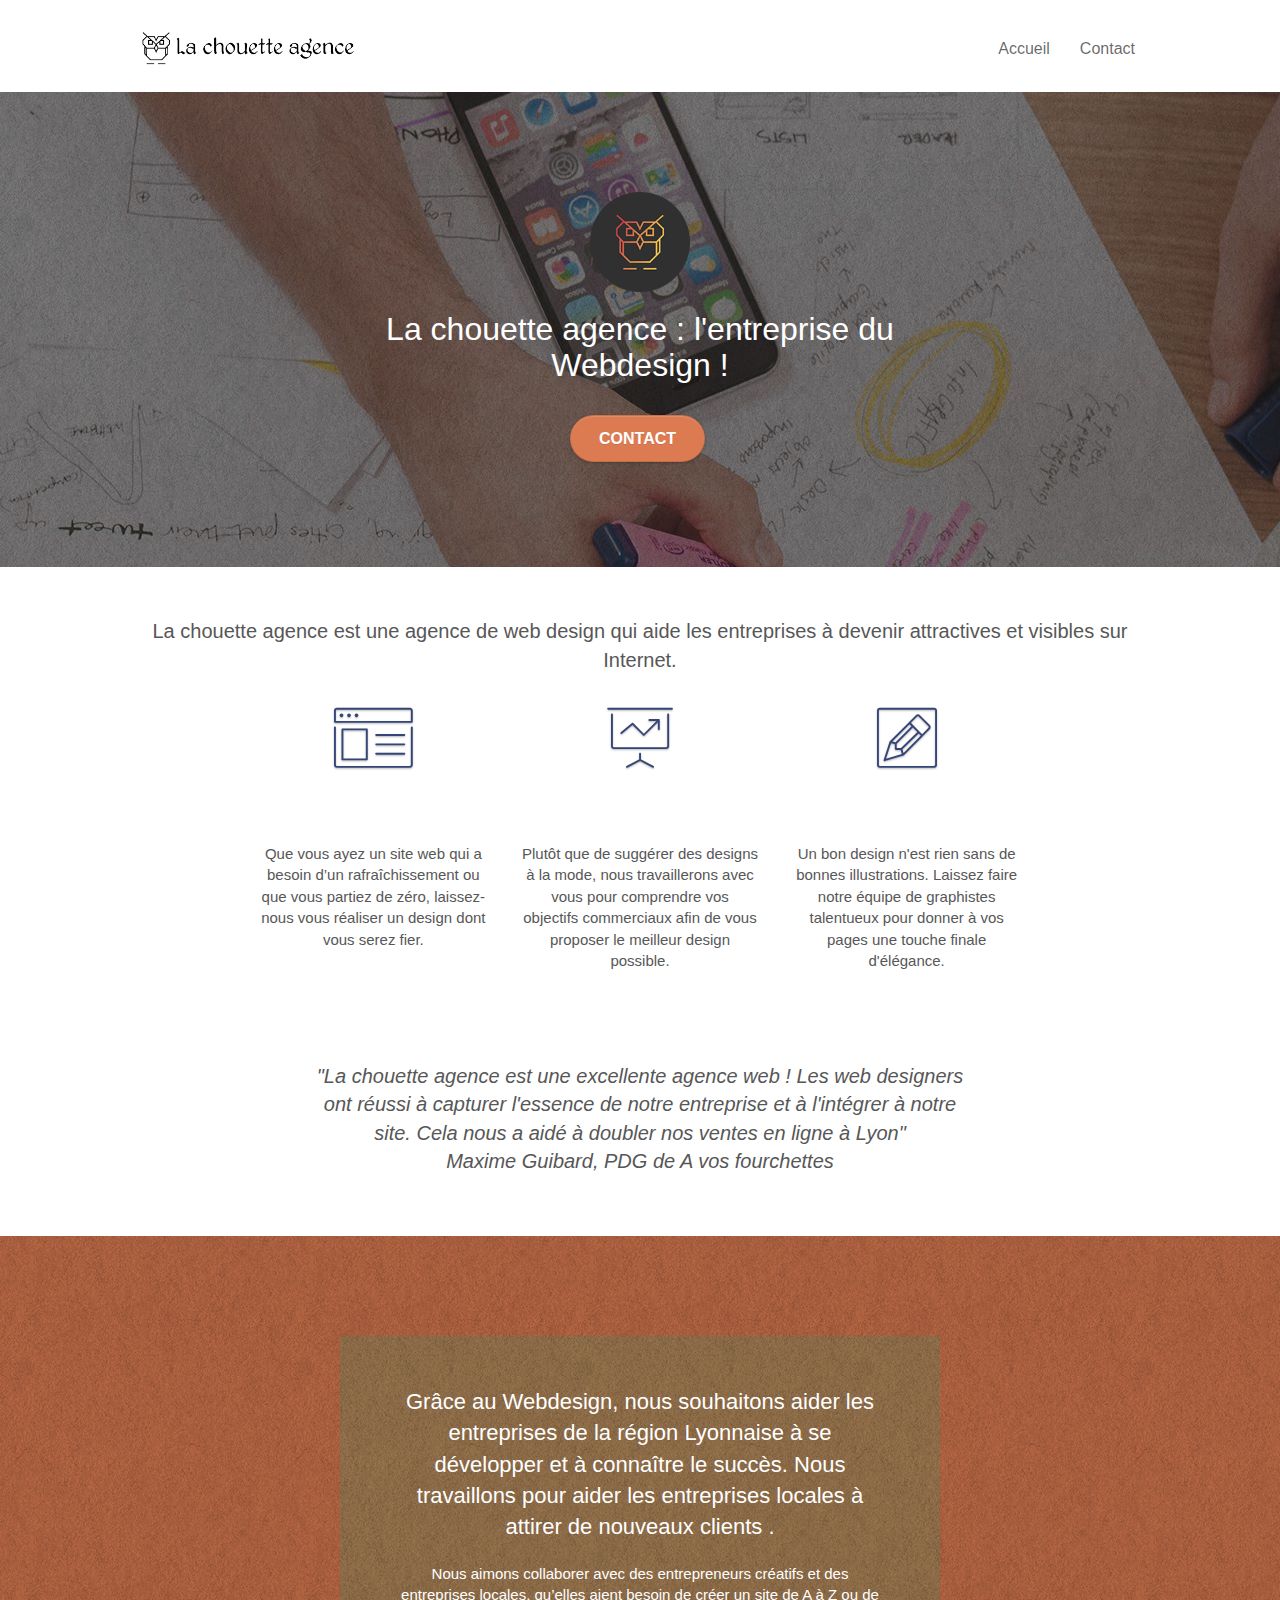
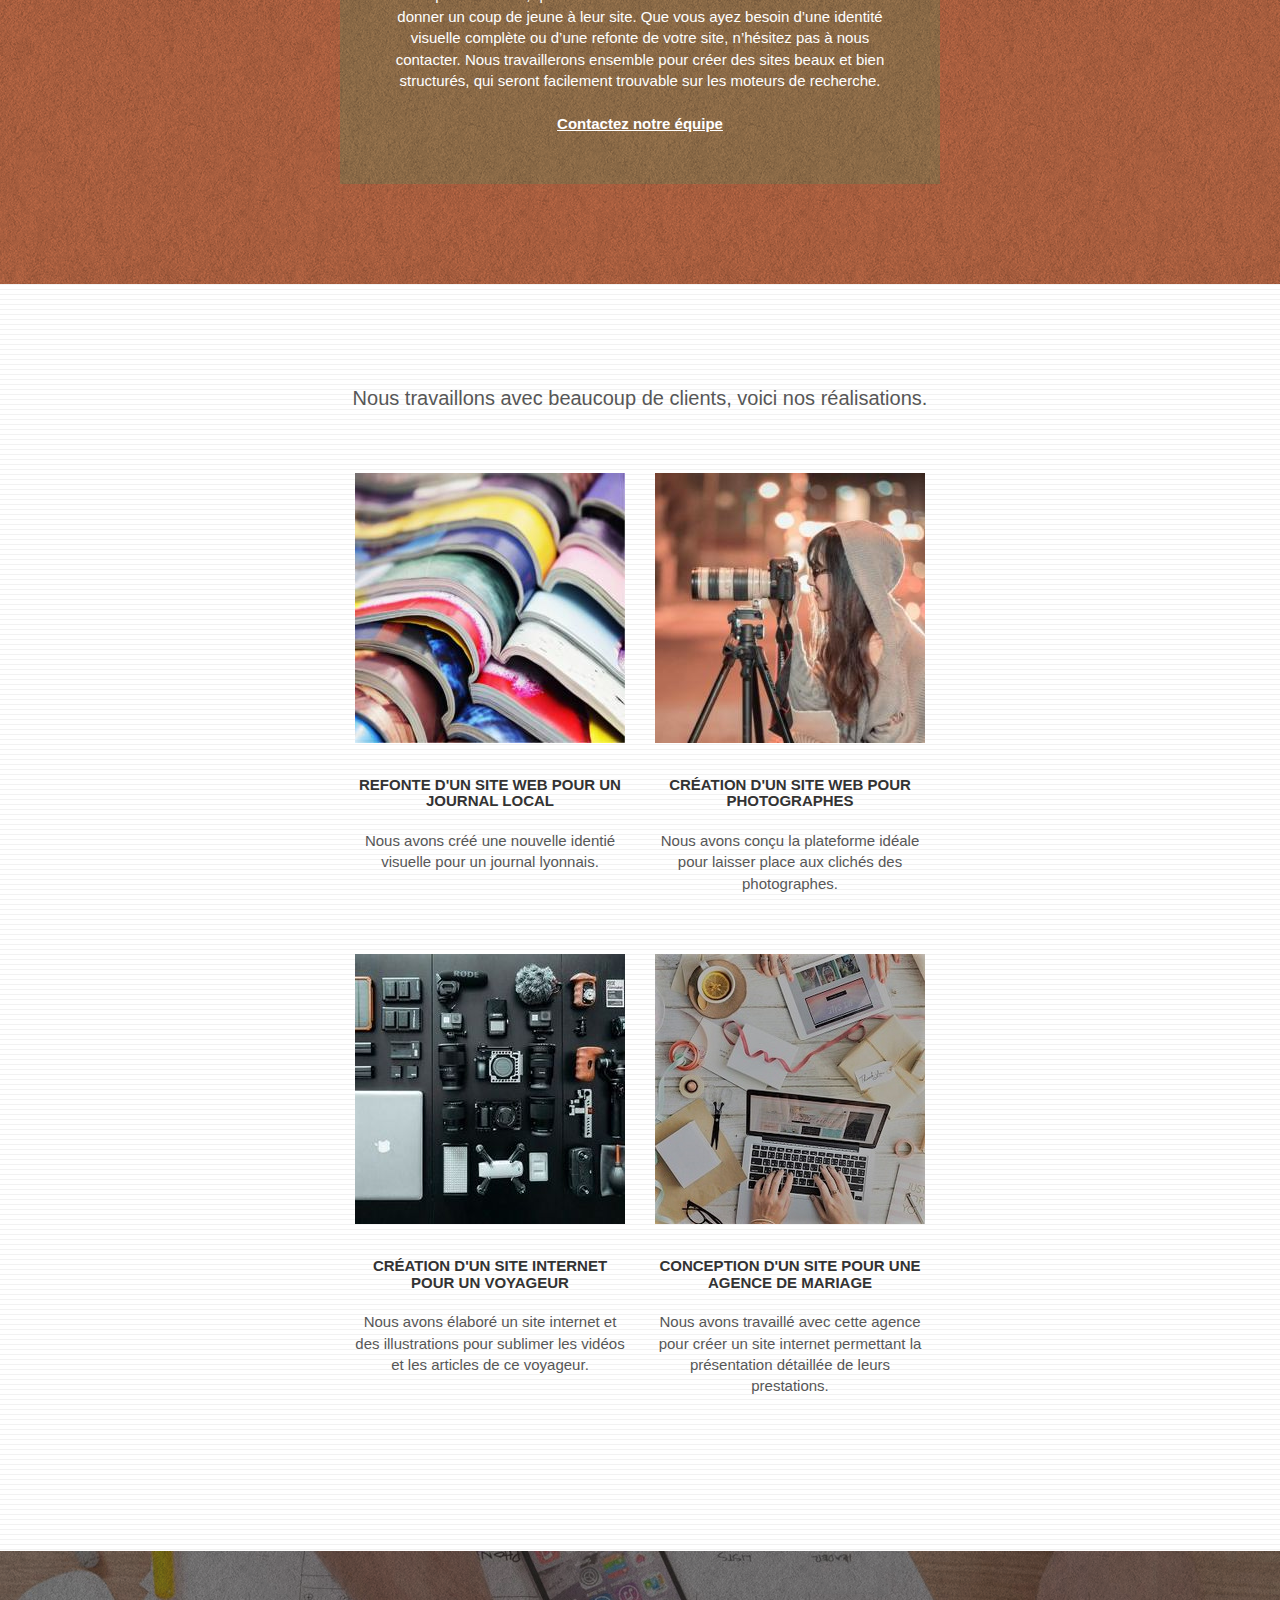
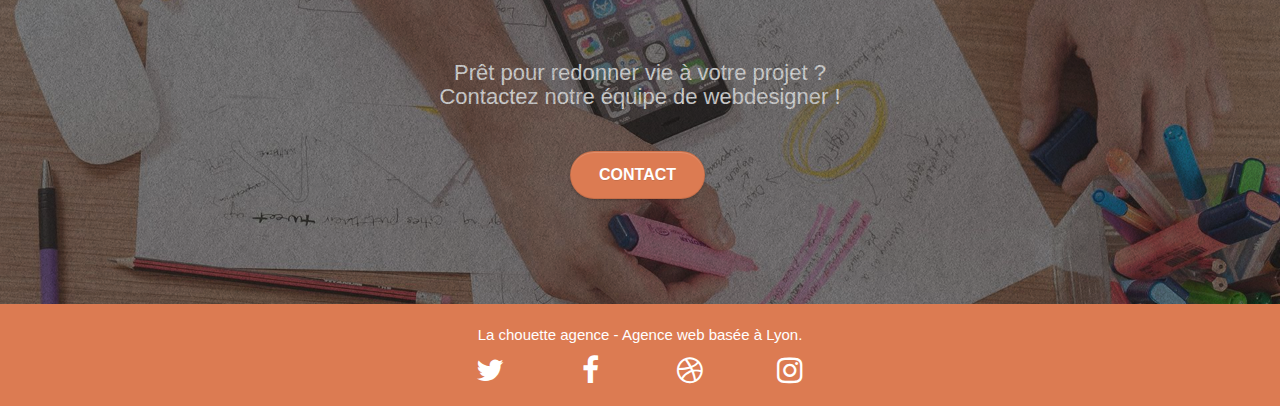
==== commit 909d302c: "noedit" ====
--- a/index.html
+++ b/index.html
@@ -307,9 +307,9 @@
       >
         <div class="container bloc-lg">
           <div class="row">
-            <h2 class="mg-md text-center tc-white">
+            <h4 class="mg-md text-center tc-white">
               Prêt pour redonner vie à votre projet ?<br />Contactez notre équipe de webdesigner !
-            </h2>
+            </h4>
             <div class="col-sm-12 text-center">
               <a href="contact.html" class="btn btn-atomic-tangerine btn-clean btn-rd btn-lg cta-hero"
                 >Contact</a
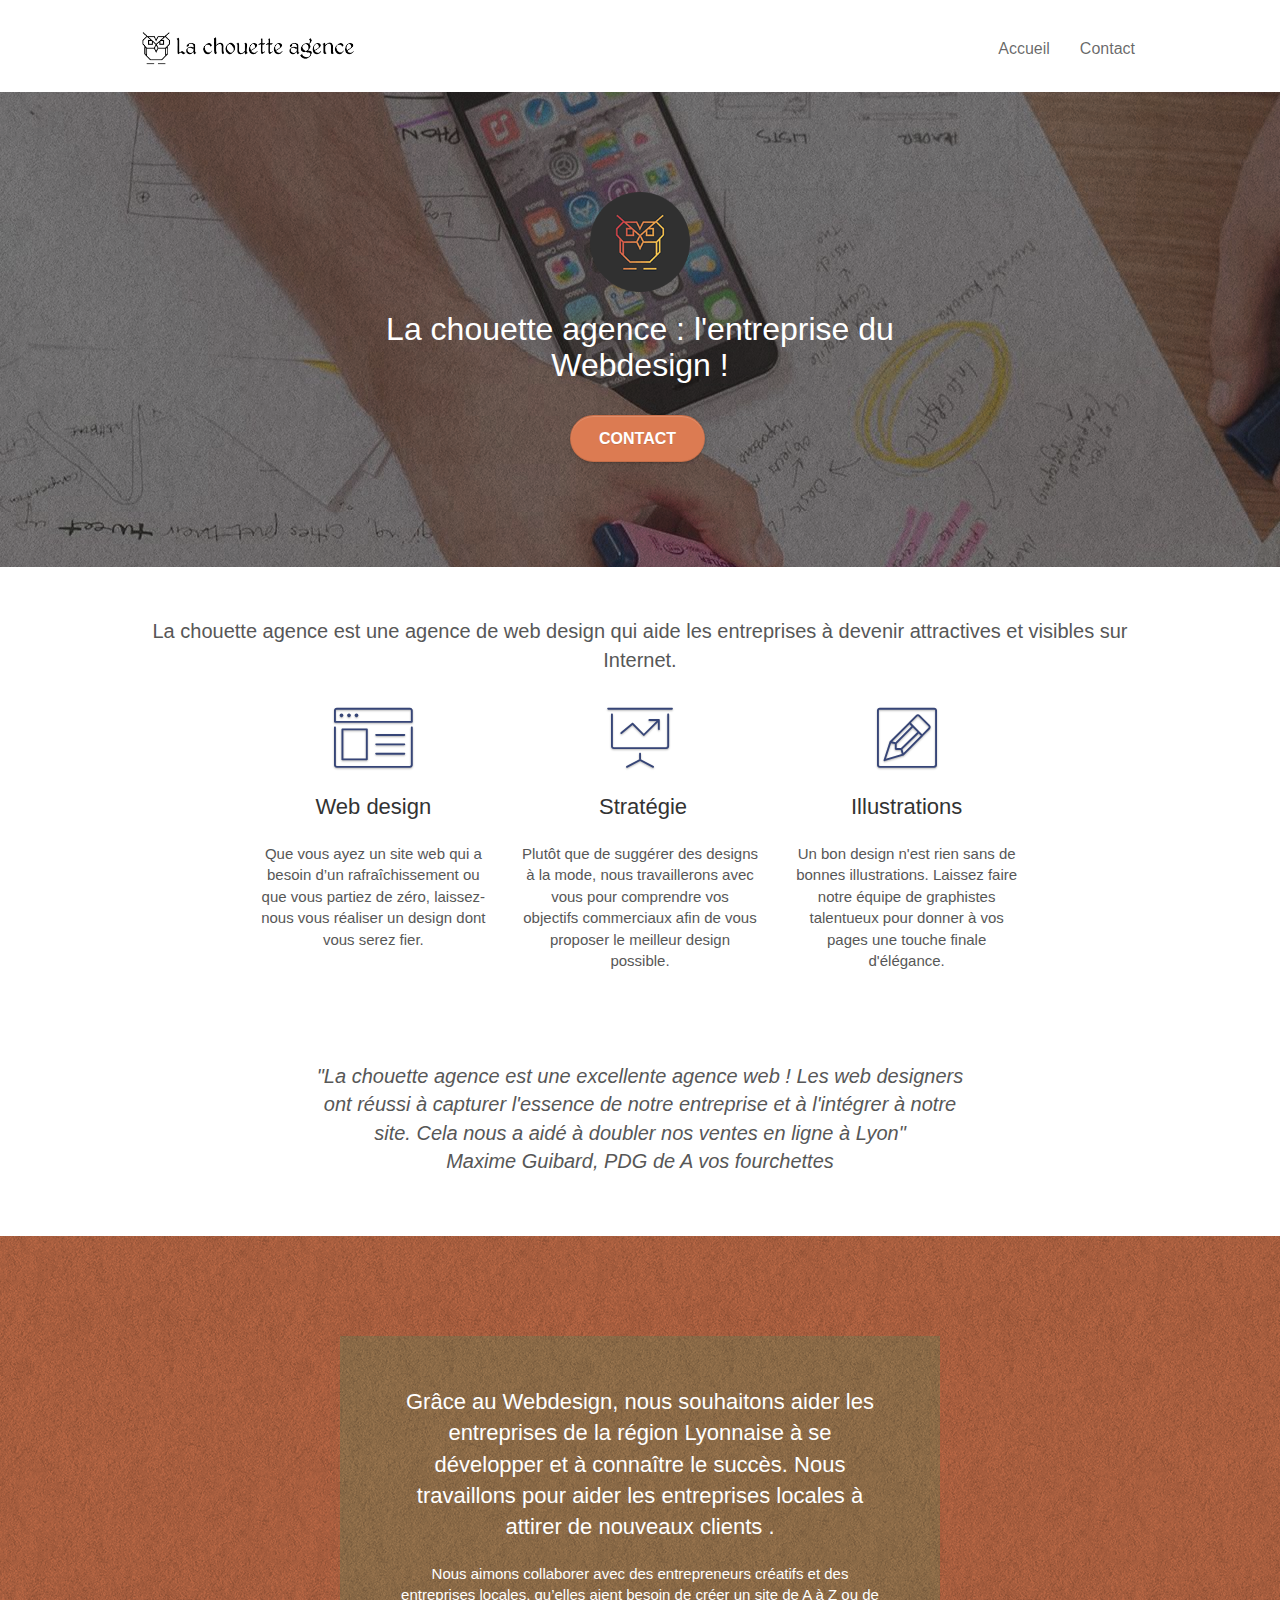
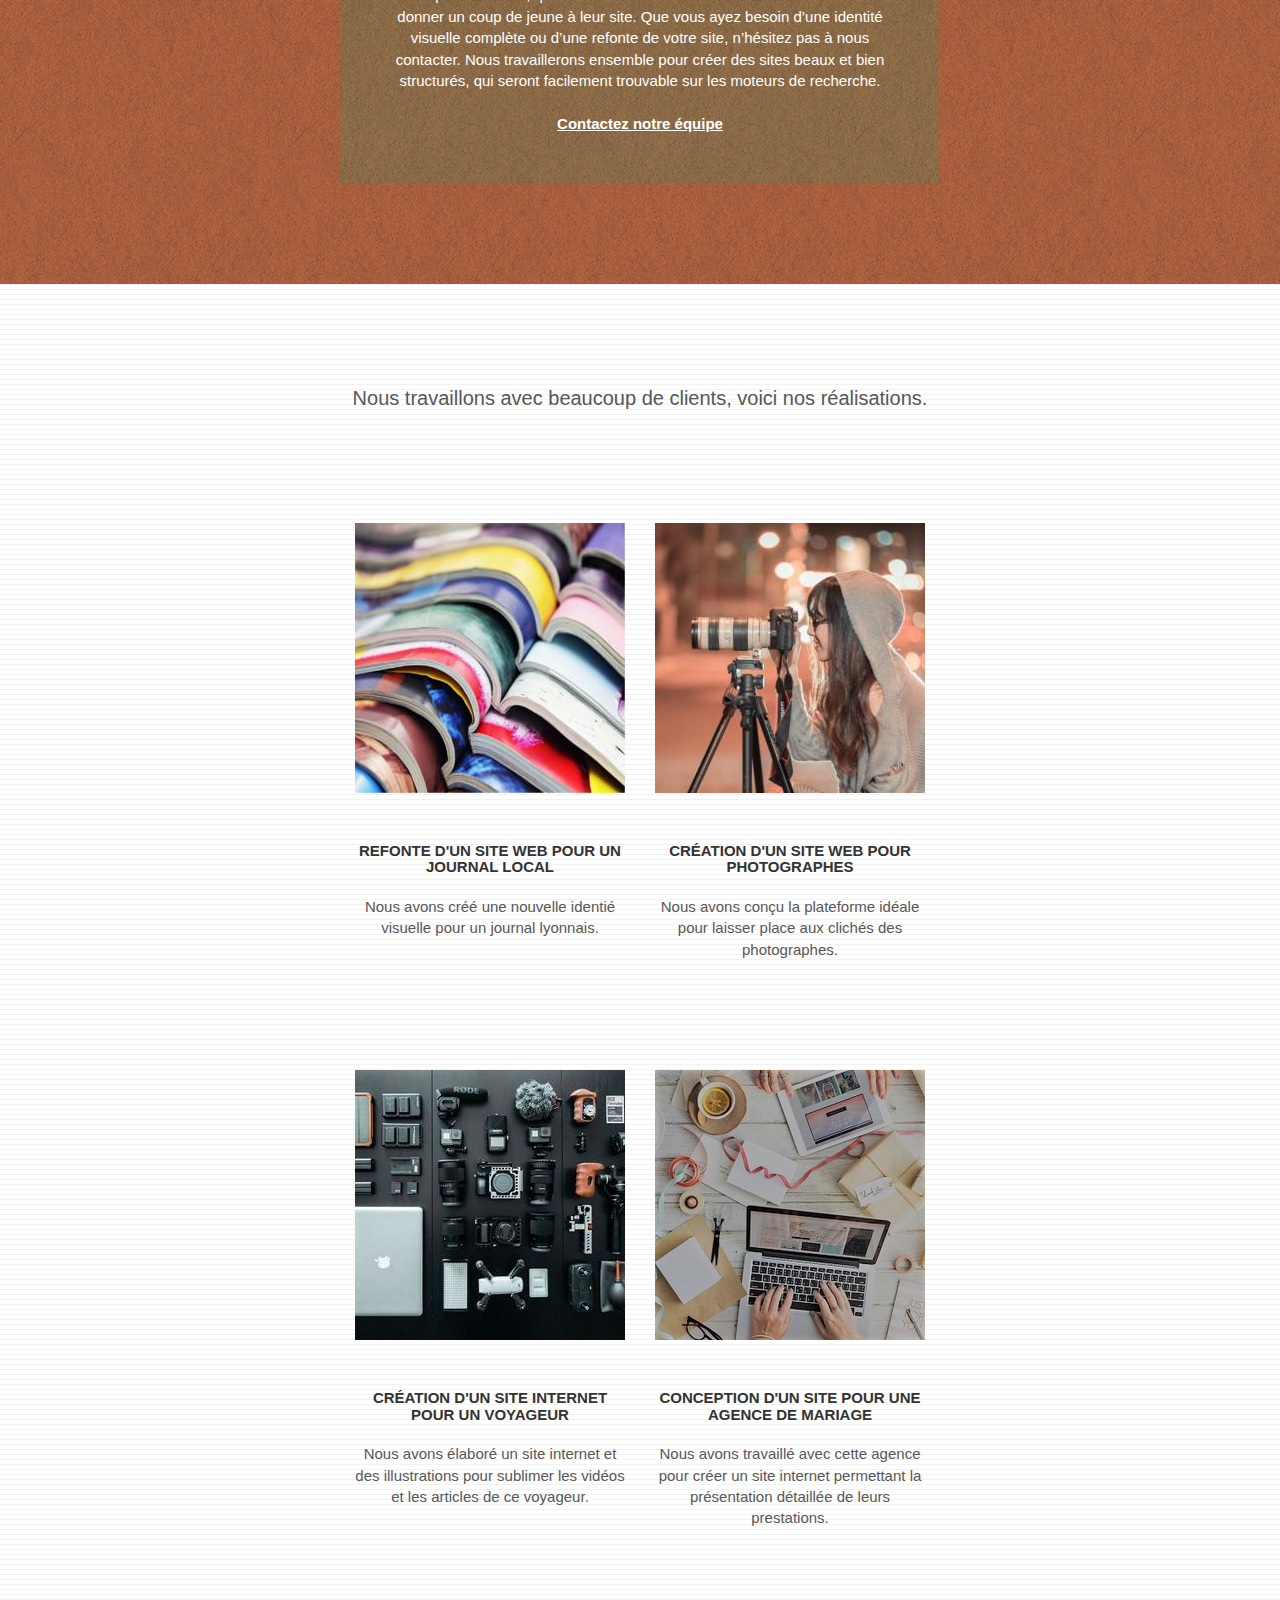
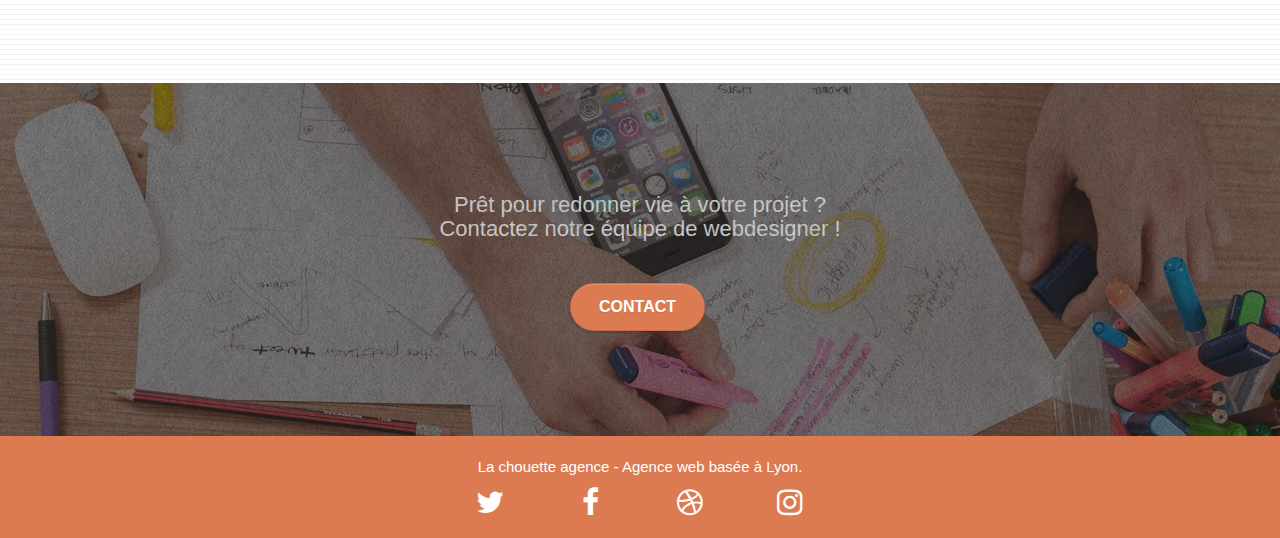
==== commit 9d957a2f: "noedit" ====
--- a/index.html
+++ b/index.html
@@ -366,10 +366,12 @@
     </div>
     <!-- Principal conteneur END -->
 
-    <script src="./js/jquery-2.1.0.js" ></script> 
-    <script src="./js/bootstrap.js" ></script>
-    <script src="./js/blocs.js" ></script>
-    <script src="./js/jquery.touchSwipe.js" defer></script>
-    <script src="./js/gmaps.js" ></script>
+    
   </body>
+
+  <script src="./js/jquery-2.1.0.js" ></script> 
+  <script src="./js/bootstrap.js" ></script>
+  <script src="./js/blocs.js" ></script>
+  <script src="./js/jquery.touchSwipe.js" defer></script>
+  <script src="./js/gmaps.js" ></script>
 </html>
--- a/style.css
+++ b/style.css
@@ -1 +1,912 @@
-body{margin:0;padding:0;background:#fff;overflow-x:hidden;-webkit-font-smoothing:antialiased;-moz-osx-font-smoothing:grayscale}a,button{transition:all .3s ease-in-out;outline:0!important}a:hover{text-decoration:none;cursor:pointer}#page-loading-blocs-notifaction{position:fixed;top:0;bottom:0;width:100%;z-index:100000;background:#fff url(img/pageload-spinner.gif) no-repeat center center}.bloc{width:100%;clear:both;background:50% 50% no-repeat;padding:0 50px;-webkit-background-size:cover;-moz-background-size:cover;-o-background-size:cover;background-size:cover;position:relative}.bloc .container{padding-left:0;padding-right:0}.bloc-lg{padding:100px 50px}.bloc-md{padding:50px}.bloc-sm{padding:20px 50px}.bg-b-edge,.bg-bl-edge,.bg-br-edge,.bg-center,.bg-l-edge,.bg-r-edge,.bg-repeat,.bg-t-edge,.bg-tl-edge,.bg-tr-edge{-webkit-background-size:auto!important;-moz-background-size:auto!important;-o-background-size:auto!important;background-size:auto!important}.bg-repeat{background:repeat}.bg-t-edge{background:top no-repeat}.bloc-bg-texture::before{content:"";background-size:2px 2px;position:absolute;top:0;bottom:0;left:0;right:0}.texture-paper::before{background:url(img/texture-paper.png);background-size:280px 280px}.b-parallax{background-attachment:fixed}.d-bloc{color:rgba(255,255,255)}.d-bloc button:hover{color:rgba(255,255,255)}.d-bloc .icon-round,.d-bloc .icon-rounded,.d-bloc .icon-semi-rounded-a,.d-bloc .icon-semi-rounded-b,.d-bloc .icon-square{border-color:rgba(255,255,255,.9)}.d-bloc .divider-h span{border-color:rgba(255,255,255,.2)}.d-bloc .a-btn,.d-bloc .navbar a,.d-bloc .navbar-brand,.d-bloc a .icon-lg,.d-bloc a .icon-md,.d-bloc a .icon-sm,.d-bloc a .icon-xl,.d-bloc h1 a,.d-bloc h2 a,.d-bloc h3 a,.d-bloc h4 a,.d-bloc h5 a,.d-bloc h6 a,.d-bloc p a{color:rgba(255,255,255)}.d-bloc .a-btn:hover,.d-bloc .navbar a:hover,.d-bloc .navbar-brand:hover,.d-bloc a:hover .icon-lg,.d-bloc a:hover .icon-md,.d-bloc a:hover .icon-sm,.d-bloc a:hover .icon-xl,.d-bloc h1 a:hover,.d-bloc h2 a:hover,.d-bloc h3 a:hover,.d-bloc h4 a:hover,.d-bloc h5 a:hover,.d-bloc h6 a:hover,.d-bloc p a:hover{color:#fff}.d-bloc .navbar-toggle .icon-bar{background:#fff}.d-bloc .btn-wire,.d-bloc .btn-wire:hover{color:#fff;border-color:#fff}.d-bloc .panel{color:rgba(0,0,0,.5)}.d-bloc .panel button:hover{color:rgba(0,0,0,.7)}.d-bloc .panel icon{border-color:rgba(0,0,0,.7)}.d-bloc .panel .divider-h span{border-color:rgba(0,0,0,.1)}.d-bloc .panel .a-btn{color:rgba(0,0,0,.6)}.d-bloc .panel .a-btn:hover{color:#000}.d-bloc .panel .btn-wire,.d-bloc .panel .btn-wire:hover{color:rgba(0,0,0,.7);border-color:rgba(0,0,0,.3)}.d-bloc .panel,.l-bloc{color:rgba(0,0,0,.5)}.d-bloc .panel button:hover,.l-bloc button:hover{color:rgba(0,0,0,.7)}.l-bloc .icon-round,.l-bloc .icon-rounded,.l-bloc .icon-semi-rounded-a,.l-bloc .icon-semi-rounded-b,.l-bloc .icon-square{border-color:rgba(0,0,0,.7)}.d-bloc .panel .divider-h span,.l-bloc .divider-h span{border-color:rgba(0,0,0,.1)}.d-bloc .panel .a-btn,.l-bloc .a-btn,.l-bloc .navbar a,.l-bloc .navbar-brand,.l-bloc a .icon-lg,.l-bloc a .icon-md,.l-bloc a .icon-sm,.l-bloc a .icon-xl,.l-bloc h1 a,.l-bloc h2 a,.l-bloc h3 a,.l-bloc h4 a,.l-bloc h5 a,.l-bloc h6 a,.l-bloc p a{color:rgba(0,0,0,.6)}.d-bloc .panel .a-btn:hover,.l-bloc .a-btn:hover,.l-bloc .navbar a:hover,.l-bloc .navbar-brand:hover,.l-bloc a:hover .icon-lg,.l-bloc a:hover .icon-md,.l-bloc a:hover .icon-sm,.l-bloc a:hover .icon-xl,.l-bloc h1 a:hover,.l-bloc h2 a:hover,.l-bloc h3 a:hover,.l-bloc h4 a:hover,.l-bloc h5 a:hover,.l-bloc h6 a:hover,.l-bloc p a:hover{color:#000}.l-bloc .navbar-toggle .icon-bar{color:rgba(0,0,0,.6)}.d-bloc .panel .btn-wire,.d-bloc .panel .btn-wire:hover,.l-bloc .btn-wire,.l-bloc .btn-wire:hover{color:rgba(0,0,0,.7);border-color:rgba(0,0,0,.3)}.voffset{margin-top:30px}.voffset-lg{margin-top:80px}.row-no-gutters{margin-right:0;margin-left:0}.row.row-no-gutters>[class*=" col-"],.row.row-no-gutters>[class^=col-]{padding-right:0;padding-left:0}#bloc-1-hero h1{font-size:32px}.navbar{margin-bottom:0;z-index:1}.navbar-brand{height:auto;padding:3px 15px;font-size:25px;font-weight:400;font-weight:600;line-height:44px}.navbar-brand img{max-height:200px;margin:0 5px 0 0;display:inline}.navbar-brand img[src$=svg]{min-width:100px}.nav-center .navbar-brand img{margin:0}.navbar .nav{padding-top:2px;margin-right:-16px;float:right;z-index:1}.nav>li{float:left;margin-top:4px;font-size:16px}.navbar-nav .open .dropdown-menu>li>a{text-align:inherit}.nav>li a:focus,.nav>li a:hover{background:0 0}.navbar-toggle{margin:10px 10px 0 0;border:0}.navbar-toggle:hover{background:0 0!important}.navbar-toggle .icon-bar{background-color:rgba(0,0,0,.5);width:26px}.nav-invert .navbar .nav{float:left}.nav-invert .navbar-brand,.nav-invert .navbar-header{float:right;position:relative;z-index:2}@media (min-width:768px){.site-navigation{position:absolute;top:50%;right:20px;transform:translate(0,-50%);-webkit-transform:translateY(-50%)}.nav>li .dropdown-menu a,.nav>li .dropdown-menu a:hover{color:#484848}.nav-invert .site-navigation{left:0;right:0}.nav-center{text-align:center}.nav-center .navbar-header{width:100%}.nav-center .nav>li,.nav-center .navbar-brand,.nav-center .navbar-header{float:none;display:inline-block}.nav-center .site-navigation{position:relative;width:100%;right:0;margin-right:0;margin-top:20px}.nav-center.mini-nav .navbar-toggle{float:none;margin:10px auto 0}}.nav>li>.dropdown a{background:0 0!important;display:block;padding:14px 15px}nav .caret{margin:0 5px}.dropdown-menu .dropdown-menu{top:-8px;left:100%}.dropdown-menu .dropmenu-flow-right{top:100%;left:0;margin-left:-1px;border-top-left-radius:0;border-top-right-radius:0}.dropdown-menu .dropdown span{border:4px solid #000;border-top-color:transparent;border-right-color:transparent;border-bottom-color:transparent;margin:6px -5px 0 0!important;float:right}.mg-md{margin-top:10px;margin-bottom:20px}.mg-lg{margin-top:10px;margin-bottom:40px}.btn{margin:0 5px 5px 0}.btn.pull-right{margin:0 0 5px 5px}.btn-d,.btn-d:focus,.btn-d:hover{color:#fff;background:rgba(0,0,0,.3)}button{outline:0!important}.btn-rd{border-radius:40px}.btn-clean{border:1px solid rgba(0,0,0,.08);border-bottom-color:rgba(0,0,0,.1);text-shadow:0 1px 0 rgba(0,0,1,.1);box-shadow:0 1px 3px rgba(0,0,1,.25),inset 0 1px 0 0 rgba(255,255,255,.15)}.icon-md{font-size:30px!important}.icon-lg{font-size:60px!important}.sm-shadow{text-shadow:0 1px 2px rgba(0,0,0,.3)}.panel-sq,.panel-sq .panel-footer,.panel-sq .panel-heading{border-radius:0}.panel-rd{border-radius:30px}.panel-rd .panel-heading{border-radius:29px 29px 0 0}.panel-rd .panel-footer{border-radius:0 0 29px 29px}.form-control{border-color:rgba(0,0,0,.1);box-shadow:none}.scrollToTop{width:40px;height:40px;position:fixed;bottom:20px;right:20px;display:none;z-index:500;transition:all .3s ease-in-out}.scrollToTop span{margin-top:6px}.showScrollTop{font-size:14px;opacity:1}a[data-lightbox]{position:relative;display:block;text-align:center}a[data-lightbox]:hover::before{content:"+";font-family:HelveticaNeue-Light,"Helvetica Neue Light","Helvetica Neue",Helvetica,Arial;font-size:32px;width:50px;height:50px;margin-left:-25px;border-radius:50%;background:rgba(0,0,0,.6);color:#fff;font-weight:100;z-index:1;position:absolute;top:50%;transform:translateY(-50%);-webkit-transform:translateY(-50%)}a[data-lightbox]:hover img{opacity:.6;-webkit-animation-fill-mode:none;animation-fill-mode:none}#lightbox-modal{display:flex;align-items:center}#lightbox-modal .modal-dialog{width:90%;max-width:900px;margin:0 auto 0}#lightbox-modal .modal-dialog img{max-height:90vh;margin:0 auto}.lightbox-caption{padding:20px;color:#fff;background:rgba(0,0,0,.5);position:absolute;left:15px;right:15px;bottom:5px}.close-lightbox{color:#fff;font-size:30px;position:absolute;top:20px;right:20px;z-index:20;background:rgba(0,0,0,.5);border:none;line-height:30px;padding:0 9px 5px;opacity:.3}.close-lightbox:hover,.next-lightbox:hover,.prev-lightbox:hover{opacity:1;color:#fff}.next-lightbox,.prev-lightbox{font-size:20px;color:rgba(255,255,255,.9);background:rgba(0,0,0,.5);transition:all .2s ease-in-out;position:absolute;top:45%;z-index:1;opacity:.4}.next-lightbox{padding:6px 8px 1px 13px;right:25px}.prev-lightbox{padding:6px 13px 1px 10px;left:25px}.snapshot-lb .modal-body{padding-bottom:45px}.snapshot-lb .lightbox-caption{padding:0;color:rgba(0,0,0,.5);background:0 0}.btn,a,h1,h2,h3,h4,h5,h6,label,p{font-family:helvetica;font-weight:400;color:#575757}.container{max-width:1000px}.hero-bloc-text{font-size:38px}.hero-bloc-text-sub{font-size:36px}.statement-bloc-text{line-height:26px;font-style:italic;font-size:20px;text-align:center;font-weight:lighter;max-width:520px;margin:auto auto auto auto}p{font-size:15px}.text-quote{font-style:italic;font-size:20px}.text-title{font-size:20px}.tight-width-whitespace{max-width:600px;margin:auto auto auto auto}.h1{font-size:20px;font-family:"Open Sans"}.cta-hero{margin-top:22px;color:#fff!important;text-transform:uppercase;padding:12px 28px 12px 28px;font-size:16px;font-weight:700}.social{max-width:400px;margin:auto auto auto auto}h2{font-size:22px;line-height:1.4em;color:#fff}h3{font-size:15px;text-transform:uppercase;font-weight:700;color:#333!important}.med-width-whitespace{max-width:800px;margin:auto auto auto auto;box-shadow:0 0 0 #000}h1{color:#fff!important}h4{color:#333!important}.icons{margin-bottom:14px;margin-top:24px}.white{color:#fff!important;}.portfolio-thumb{margin-bottom:24px}.portfolio-row{margin-bottom:44px;margin-top:50px}.avatar{box-shadow:0 4px 9px rgba(0,0,0,.3)}.black-background{background-color:rgba(165,147,99,.7);padding:40px 40px 40px 40px}.bold-link{font-weight:900;text-decoration:underline!important}.bgc-white{background-color:#fff}.bgc-dark-slate-blue{background-color:#364577}.bgc-atomic-tangerine{background-color:#dc7b52}.tc-white{color:#fff!important; font-size: 22px;}.btn-atomic-tangerine{background:#dc7b52;color:#fff!important}.btn-atomic-tangerine:hover{background:#c27956!important;color:#fff!important}.ltc-white{color:#fff!important}.ltc-white:hover{color:#ccc!important}.ltc-atomic-tangerine{color:#f3976c!important}.ltc-atomic-tangerine:hover{color:#c27956!important}.icon-dark-slate-blue{color:#364577!important;border-color:#364577!important}.bg-dots-bg{background-image:url(img/dots-bg.png)}.bg-lines-h2-bg{background-image:url(img/lines-h2-bg.png)}.bg-banniere{background-image:url(img/la-chouette-agence-banniere.jpg)}.bg-presentation{background-image:url(img/image-de-presentation.jpeg)}@media (max-width:1024px){.bloc{padding-left:20px;padding-right:20px}.bloc-tile-2.full-width-bloc .container,.bloc-tile-3.full-width-bloc .container,.bloc-tile-4.full-width-bloc .container,.bloc.full-width-bloc{padding-left:0;padding-right:0}}@media (max-width:992px) and (min-width:768px){.navbar .nav{max-width:80%}.nav-center.navbar .nav{max-width:100%}}@media only screen and (min-width:768px) and (max-width:1024px) and (orientation:landscape){.b-parallax{background-attachment:scroll}}@media only screen and (min-width:1024px) and (max-width:1366px) and (-webkit-min-device-pixel-ratio:1.5){.b-parallax{background-attachment:scroll}}@media (max-width:991px){.container{width:100%}.b-parallax{background-attachment:scroll}#hero-bloc,.page-container{overflow-x:hidden;position:relative}.bloc{padding-left:constant(safe-area-inset-left);padding-right:constant(safe-area-inset-right)}.bloc-group,.bloc-group .bloc{display:block;width:100%}.bloc-fill-screen .fill-bloc-bottom-edge,.bloc-fill-screen .fill-bloc-top-edge{padding:0 20px;padding-left:constant(safe-area-inset-left);padding-right:constant(safe-area-inset-right)}}@media (max-width:767px){.page-container{overflow-x:hidden;position:relative}#disqus_thread,h1,h2,h3,h4,h5,h6,p{padding-left:10px!important;padding-right:10px!important}.b-parallax{background-attachment:scroll}.navbar .nav{padding-top:0;border-top:1px solid rgba(0,0,0,.2);float:none!important}.navbar.row{margin-left:0;margin-right:0}.site-navigation{position:inherit;transform:none;-webkit-transform:none;-ms-transform:none}.nav>li{margin-top:0;border-bottom:1px solid rgba(0,0,0,.1);background:rgba(0,0,0,.05);text-align:left;padding-left:15px;width:100%}.nav>li:hover{background:rgba(0,0,0,.08)}.dropdown .dropdown a .caret{float:none;margin:5px 0 0 10px!important;border:4px solid #000;border-bottom-color:transparent;border-right-color:transparent;border-left-color:transparent}#hero-bloc .navbar .nav{background:rgba(0,0,0,.8)}#hero-bloc .navbar .nav a{color:rgba(255,255,255,.6)}.hero{padding:50px 0}.hero-nav{left:-1px;right:-1px}.navbar-collapse{padding:0;overflow-x:hidden;-webkit-box-shadow:none;box-shadow:none}.navbar-brand img{max-height:40px;width:auto}.nav-invert .navbar-header{float:none;width:100%}.nav-invert .navbar-toggle{float:left;margin-left:10px}.bloc{padding-left:0;padding-right:0}.bloc-lg,.bloc-xl,.bloc-xxl{padding:40px 0}.bloc-md,.bloc-sm{padding-left:0;padding-right:0}.bloc-fill-screen .fill-bloc-bottom-edge,.bloc-fill-screen .fill-bloc-top-edge,.bloc-tile-2 .container,.bloc-tile-3 .container,.bloc-tile-4 .container{padding-left:0;padding-right:0}.a-block{padding:0 10px}.btn-dwn{display:none}.voffset{margin-top:5px}.voffset-md{margin-top:20px}.voffset-lg{margin-top:30px}form{padding:5px}.close-lightbox{display:inline-block}.blocsapp-device-iphone5{background-size:216px 425px;padding-top:60px;width:216px;height:425px}.blocsapp-device-iphone5 img{width:180px;height:320px}}@media (max-width:400px){.bloc{padding-left:0;padding-right:0}}@media (max-width:767px){.bloc-mob-center-text{text-align:center}}+body {
+    margin: 0;
+    padding: 0;
+    background: #fff;
+    overflow-x: hidden;
+    -webkit-font-smoothing: antialiased;
+    -moz-osx-font-smoothing: grayscale;
+}
+a,
+button {
+    transition: all 0.3s ease-in-out;
+    outline: 0 !important;
+}
+a:hover {
+    text-decoration: none;
+    cursor: pointer;
+}
+#page-loading-blocs-notifaction {
+    position: fixed;
+    top: 0;
+    bottom: 0;
+    width: 100%;
+    z-index: 100000;
+    background: #fff url(img/pageload-spinner.gif) no-repeat center center;
+}
+.bloc {
+    width: 100%;
+    clear: both;
+    background: 50% 50% no-repeat;
+    padding: 0 50px;
+    -webkit-background-size: cover;
+    -moz-background-size: cover;
+    -o-background-size: cover;
+    background-size: cover;
+    position: relative;
+}
+.bloc .container {
+    padding-left: 0;
+    padding-right: 0;
+}
+.bloc-lg {
+    padding: 100px 50px;
+}
+.bloc-md {
+    padding: 50px;
+}
+.bloc-sm {
+    padding: 20px 50px;
+}
+.bg-b-edge,
+.bg-bl-edge,
+.bg-br-edge,
+.bg-center,
+.bg-l-edge,
+.bg-r-edge,
+.bg-repeat,
+.bg-t-edge,
+.bg-tl-edge,
+.bg-tr-edge {
+    -webkit-background-size: auto !important;
+    -moz-background-size: auto !important;
+    -o-background-size: auto !important;
+    background-size: auto !important;
+}
+.bg-repeat {
+    background: repeat;
+}
+.bg-t-edge {
+    background: top no-repeat;
+}
+.bloc-bg-texture::before {
+    content: "";
+    background-size: 2px 2px;
+    position: absolute;
+    top: 0;
+    bottom: 0;
+    left: 0;
+    right: 0;
+}
+.texture-paper::before {
+    background: url(img/texture-paper.png);
+    background-size: 280px 280px;
+}
+.b-parallax {
+    background-attachment: fixed;
+}
+.d-bloc {
+    color: rgba(255, 255, 255);
+}
+.d-bloc button:hover {
+    color: rgba(255, 255, 255);
+}
+.d-bloc .icon-round,
+.d-bloc .icon-rounded,
+.d-bloc .icon-semi-rounded-a,
+.d-bloc .icon-semi-rounded-b,
+.d-bloc .icon-square {
+    border-color: rgba(255, 255, 255, 0.9);
+}
+.d-bloc .divider-h span {
+    border-color: rgba(255, 255, 255, 0.2);
+}
+.d-bloc .a-btn,
+.d-bloc .navbar a,
+.d-bloc .navbar-brand,
+.d-bloc a .icon-lg,
+.d-bloc a .icon-md,
+.d-bloc a .icon-sm,
+.d-bloc a .icon-xl,
+.d-bloc h1 a,
+.d-bloc h2 a,
+.d-bloc h3 a,
+.d-bloc h4 a,
+.d-bloc h5 a,
+.d-bloc h6 a,
+.d-bloc p a {
+    color: rgba(255, 255, 255);
+}
+.d-bloc .a-btn:hover,
+.d-bloc .navbar a:hover,
+.d-bloc .navbar-brand:hover,
+.d-bloc a:hover .icon-lg,
+.d-bloc a:hover .icon-md,
+.d-bloc a:hover .icon-sm,
+.d-bloc a:hover .icon-xl,
+.d-bloc h1 a:hover,
+.d-bloc h2 a:hover,
+.d-bloc h3 a:hover,
+.d-bloc h4 a:hover,
+.d-bloc h5 a:hover,
+.d-bloc h6 a:hover,
+.d-bloc p a:hover {
+    color: #fff;
+}
+.d-bloc .navbar-toggle .icon-bar {
+    background: #fff;
+}
+.d-bloc .btn-wire,
+.d-bloc .btn-wire:hover {
+    color: #fff;
+    border-color: #fff;
+}
+.d-bloc .panel {
+    color: rgba(0, 0, 0, 0.5);
+}
+.d-bloc .panel button:hover {
+    color: rgba(0, 0, 0, 0.7);
+}
+.d-bloc .panel icon {
+    border-color: rgba(0, 0, 0, 0.7);
+}
+.d-bloc .panel .divider-h span {
+    border-color: rgba(0, 0, 0, 0.1);
+}
+.d-bloc .panel .a-btn {
+    color: rgba(0, 0, 0, 0.6);
+}
+.d-bloc .panel .a-btn:hover {
+    color: #000;
+}
+.d-bloc .panel .btn-wire,
+.d-bloc .panel .btn-wire:hover {
+    color: rgba(0, 0, 0, 0.7);
+    border-color: rgba(0, 0, 0, 0.3);
+}
+.d-bloc .panel,
+.l-bloc {
+    color: rgba(0, 0, 0, 0.5);
+}
+.d-bloc .panel button:hover,
+.l-bloc button:hover {
+    color: rgba(0, 0, 0, 0.7);
+}
+.l-bloc .icon-round,
+.l-bloc .icon-rounded,
+.l-bloc .icon-semi-rounded-a,
+.l-bloc .icon-semi-rounded-b,
+.l-bloc .icon-square {
+    border-color: rgba(0, 0, 0, 0.7);
+}
+.d-bloc .panel .divider-h span,
+.l-bloc .divider-h span {
+    border-color: rgba(0, 0, 0, 0.1);
+}
+.d-bloc .panel .a-btn,
+.l-bloc .a-btn,
+.l-bloc .navbar a,
+.l-bloc .navbar-brand,
+.l-bloc a .icon-lg,
+.l-bloc a .icon-md,
+.l-bloc a .icon-sm,
+.l-bloc a .icon-xl,
+.l-bloc h1 a,
+.l-bloc h2 a,
+.l-bloc h3 a,
+.l-bloc h4 a,
+.l-bloc h5 a,
+.l-bloc h6 a,
+.l-bloc p a {
+    color: rgba(0, 0, 0, 0.6);
+}
+.d-bloc .panel .a-btn:hover,
+.l-bloc .a-btn:hover,
+.l-bloc .navbar a:hover,
+.l-bloc .navbar-brand:hover,
+.l-bloc a:hover .icon-lg,
+.l-bloc a:hover .icon-md,
+.l-bloc a:hover .icon-sm,
+.l-bloc a:hover .icon-xl,
+.l-bloc h1 a:hover,
+.l-bloc h2 a:hover,
+.l-bloc h3 a:hover,
+.l-bloc h4 a:hover,
+.l-bloc h5 a:hover,
+.l-bloc h6 a:hover,
+.l-bloc p a:hover {
+    color: #000;
+}
+.l-bloc .navbar-toggle .icon-bar {
+    color: rgba(0, 0, 0, 0.6);
+}
+.d-bloc .panel .btn-wire,
+.d-bloc .panel .btn-wire:hover,
+.l-bloc .btn-wire,
+.l-bloc .btn-wire:hover {
+    color: rgba(0, 0, 0, 0.7);
+    border-color: rgba(0, 0, 0, 0.3);
+}
+.voffset {
+    margin-top: 30px;
+}
+.voffset-lg {
+    margin-top: 80px;
+}
+.row-no-gutters {
+    margin-right: 0;
+    margin-left: 0;
+}
+.row.row-no-gutters > [class*=" col-"],
+.row.row-no-gutters > [class^="col-"] {
+    padding-right: 0;
+    padding-left: 0;
+}
+#bloc-1-hero h1 {
+    font-size: 32px;
+}
+.navbar {
+    margin-bottom: 0;
+    z-index: 1;
+}
+.navbar-brand {
+    height: auto;
+    padding: 3px 15px;
+    font-size: 25px;
+    font-weight: 400;
+    font-weight: 600;
+    line-height: 44px;
+}
+.navbar-brand img {
+    max-height: 200px;
+    margin: 0 5px 0 0;
+    display: inline;
+}
+.navbar-brand img[src$="svg"] {
+    min-width: 100px;
+}
+.nav-center .navbar-brand img {
+    margin: 0;
+}
+.navbar .nav {
+    padding-top: 2px;
+    margin-right: -16px;
+    float: right;
+    z-index: 1;
+}
+.nav > li {
+    float: left;
+    margin-top: 4px;
+    font-size: 16px;
+}
+.navbar-nav .open .dropdown-menu > li > a {
+    text-align: inherit;
+}
+.nav > li a:focus,
+.nav > li a:hover {
+    background: 0 0;
+}
+.navbar-toggle {
+    margin: 10px 10px 0 0;
+    border: 0;
+}
+.navbar-toggle:hover {
+    background: 0 0 !important;
+}
+.navbar-toggle .icon-bar {
+    background-color: rgba(0, 0, 0, 0.5);
+    width: 26px;
+}
+.nav-invert .navbar .nav {
+    float: left;
+}
+.nav-invert .navbar-brand,
+.nav-invert .navbar-header {
+    float: right;
+    position: relative;
+    z-index: 2;
+}
+@media (min-width: 768px) {
+    .site-navigation {
+        position: absolute;
+        top: 50%;
+        right: 20px;
+        transform: translate(0, -50%);
+        -webkit-transform: translateY(-50%);
+    }
+    .nav > li .dropdown-menu a,
+    .nav > li .dropdown-menu a:hover {
+        color: #484848;
+    }
+    .nav-invert .site-navigation {
+        left: 0;
+        right: 0;
+    }
+    .nav-center {
+        text-align: center;
+    }
+    .nav-center .navbar-header {
+        width: 100%;
+    }
+    .nav-center .nav > li,
+    .nav-center .navbar-brand,
+    .nav-center .navbar-header {
+        float: none;
+        display: inline-block;
+    }
+    .nav-center .site-navigation {
+        position: relative;
+        width: 100%;
+        right: 0;
+        margin-right: 0;
+        margin-top: 20px;
+    }
+    .nav-center.mini-nav .navbar-toggle {
+        float: none;
+        margin: 10px auto 0;
+    }
+}
+.nav > li > .dropdown a {
+    background: 0 0 !important;
+    display: block;
+    padding: 14px 15px;
+}
+nav .caret {
+    margin: 0 5px;
+}
+.dropdown-menu .dropdown-menu {
+    top: -8px;
+    left: 100%;
+}
+.dropdown-menu .dropmenu-flow-right {
+    top: 100%;
+    left: 0;
+    margin-left: -1px;
+    border-top-left-radius: 0;
+    border-top-right-radius: 0;
+}
+.dropdown-menu .dropdown span {
+    border: 4px solid #000;
+    border-top-color: transparent;
+    border-right-color: transparent;
+    border-bottom-color: transparent;
+    margin: 6px -5px 0 0 !important;
+    float: right;
+}
+.mg-md {
+    margin-top: 10px;
+    margin-bottom: 20px;
+}
+.mg-lg {
+    margin-top: 10px;
+    margin-bottom: 40px;
+}
+.btn {
+    margin: 0 5px 5px 0;
+}
+.btn.pull-right {
+    margin: 0 0 5px 5px;
+}
+.btn-d,
+.btn-d:focus,
+.btn-d:hover {
+    color: #fff;
+    background: rgba(0, 0, 0, 0.3);
+}
+button {
+    outline: 0 !important;
+}
+.btn-rd {
+    border-radius: 40px;
+}
+.btn-clean {
+    border: 1px solid rgba(0, 0, 0, 0.08);
+    border-bottom-color: rgba(0, 0, 0, 0.1);
+    text-shadow: 0 1px 0 rgba(0, 0, 1, 0.1);
+    box-shadow: 0 1px 3px rgba(0, 0, 1, 0.25), inset 0 1px 0 0 rgba(255, 255, 255, 0.15);
+}
+.icon-md {
+    font-size: 30px !important;
+}
+.icon-lg {
+    font-size: 60px !important;
+}
+.sm-shadow {
+    text-shadow: 0 1px 2px rgba(0, 0, 0, 0.3);
+}
+.panel-sq,
+.panel-sq .panel-footer,
+.panel-sq .panel-heading {
+    border-radius: 0;
+}
+.panel-rd {
+    border-radius: 30px;
+}
+.panel-rd .panel-heading {
+    border-radius: 29px 29px 0 0;
+}
+.panel-rd .panel-footer {
+    border-radius: 0 0 29px 29px;
+}
+.form-control {
+    border-color: rgba(0, 0, 0, 0.1);
+    box-shadow: none;
+}
+.scrollToTop {
+    width: 40px;
+    height: 40px;
+    position: fixed;
+    bottom: 20px;
+    right: 20px;
+    display: none;
+    z-index: 500;
+    transition: all 0.3s ease-in-out;
+}
+.scrollToTop span {
+    margin-top: 6px;
+}
+.showScrollTop {
+    font-size: 14px;
+    opacity: 1;
+}
+a[data-lightbox] {
+    position: relative;
+    display: block;
+    text-align: center;
+}
+a[data-lightbox]:hover::before {
+    content: "+";
+    font-family: HelveticaNeue-Light, "Helvetica Neue Light", "Helvetica Neue", Helvetica, Arial;
+    font-size: 32px;
+    width: 50px;
+    height: 50px;
+    margin-left: -25px;
+    border-radius: 50%;
+    background: rgba(0, 0, 0, 0.6);
+    color: #fff;
+    font-weight: 100;
+    z-index: 1;
+    position: absolute;
+    top: 50%;
+    transform: translateY(-50%);
+    -webkit-transform: translateY(-50%);
+}
+a[data-lightbox]:hover img {
+    opacity: 0.6;
+    -webkit-animation-fill-mode: none;
+    animation-fill-mode: none;
+}
+#lightbox-modal {
+    display: flex;
+    align-items: center;
+}
+#lightbox-modal .modal-dialog {
+    width: 90%;
+    max-width: 900px;
+    margin: 0 auto 0;
+}
+#lightbox-modal .modal-dialog img {
+    max-height: 90vh;
+    margin: 0 auto;
+}
+.lightbox-caption {
+    padding: 20px;
+    color: #fff;
+    background: rgba(0, 0, 0, 0.5);
+    position: absolute;
+    left: 15px;
+    right: 15px;
+    bottom: 5px;
+}
+.close-lightbox {
+    color: #fff;
+    font-size: 30px;
+    position: absolute;
+    top: 20px;
+    right: 20px;
+    z-index: 20;
+    background: rgba(0, 0, 0, 0.5);
+    border: none;
+    line-height: 30px;
+    padding: 0 9px 5px;
+    opacity: 0.3;
+}
+.close-lightbox:hover,
+.next-lightbox:hover,
+.prev-lightbox:hover {
+    opacity: 1;
+    color: #fff;
+}
+.next-lightbox,
+.prev-lightbox {
+    font-size: 20px;
+    color: rgba(255, 255, 255, 0.9);
+    background: rgba(0, 0, 0, 0.5);
+    transition: all 0.2s ease-in-out;
+    position: absolute;
+    top: 45%;
+    z-index: 1;
+    opacity: 0.4;
+}
+.next-lightbox {
+    padding: 6px 8px 1px 13px;
+    right: 25px;
+}
+.prev-lightbox {
+    padding: 6px 13px 1px 10px;
+    left: 25px;
+}
+.snapshot-lb .modal-body {
+    padding-bottom: 45px;
+}
+.snapshot-lb .lightbox-caption {
+    padding: 0;
+    color: rgba(0, 0, 0, 0.5);
+    background: 0 0;
+}
+.btn,
+a,
+h1,
+h2,
+h3,
+h4,
+h5,
+h6,
+label,
+p {
+    font-family: helvetica;
+    font-weight: 400;
+    color: #575757;
+}
+.container {
+    max-width: 1000px;
+}
+.hero-bloc-text {
+    font-size: 38px;
+}
+.hero-bloc-text-sub {
+    font-size: 36px;
+}
+.statement-bloc-text {
+    line-height: 26px;
+    font-style: italic;
+    font-size: 20px;
+    text-align: center;
+    font-weight: lighter;
+    max-width: 520px;
+    margin: auto auto auto auto;
+}
+p {
+    font-size: 15px;
+}
+.text-quote {
+    font-style: italic;
+    font-size: 20px;
+}
+.text-title {
+    font-size: 20px;
+}
+.tight-width-whitespace {
+    max-width: 600px;
+    margin: auto auto auto auto;
+    color: white;
+}
+.h1 {
+    font-size: 20px;
+    font-family: "Open Sans";
+}
+.cta-hero {
+    margin-top: 22px;
+    color: #fff !important;
+    text-transform: uppercase;
+    padding: 12px 28px 12px 28px;
+    font-size: 16px;
+    font-weight: 700;
+}
+.social {
+    max-width: 400px;
+    margin: auto auto auto auto;
+}
+h2 {
+    font-size: 22px;
+    line-height: 1.4em;
+    color: #333;
+}
+h3 {
+    font-size: 15px;
+    text-transform: uppercase;
+    font-weight: 700;
+    color: #333 !important;
+}
+.med-width-whitespace {
+    max-width: 800px;
+    margin: auto auto auto auto;
+    box-shadow: 0 0 0 #000;
+}
+h1 {
+    color: #fff !important;
+}
+h4 {
+    color: #333 !important;
+}
+.icons {
+    margin-bottom: 14px;
+    margin-top: 24px;
+}
+.white {
+    color: #fff !important;
+}
+.portfolio-thumb {
+    margin: 50px auto;
+}
+.portfolio-row {
+    margin-bottom: 44px;
+    margin-top: 50px;
+}
+.avatar {
+    box-shadow: 0 4px 9px rgba(0, 0, 0, 0.3);
+}
+.black-background {
+    background-color: rgba(165, 147, 99, 0.7);
+    padding: 40px 40px 40px 40px;
+}
+.bold-link {
+    font-weight: 900;
+    text-decoration: underline !important;
+}
+.bgc-white {
+    background-color: #fff;
+}
+.bgc-dark-slate-blue {
+    background-color: #364577;
+}
+.bgc-atomic-tangerine {
+    background-color: #dc7b52;
+}
+.tc-white {
+    color: #fff !important;
+    font-size: 22px;
+}
+.btn-atomic-tangerine {
+    background: #dc7b52;
+    color: #fff !important;
+}
+.btn-atomic-tangerine:hover {
+    background: #c27956 !important;
+    color: #fff !important;
+}
+.ltc-white {
+    color: #fff !important;
+}
+.ltc-white:hover {
+    color: #ccc !important;
+}
+.ltc-atomic-tangerine {
+    color: #f3976c !important;
+}
+.ltc-atomic-tangerine:hover {
+    color: #c27956 !important;
+}
+.icon-dark-slate-blue {
+    color: #364577 !important;
+    border-color: #364577 !important;
+}
+.bg-dots-bg {
+    background-image: url(img/dots-bg.png);
+}
+.bg-lines-h2-bg {
+    background-image: url(img/lines-h2-bg.png);
+}
+.bg-banniere {
+    background-image: url(img/la-chouette-agence-banniere.jpg);
+}
+.bg-presentation {
+    background-image: url(img/image-de-presentation.jpeg);
+}
+@media (max-width: 1024px) {
+    .bloc {
+        padding-left: 20px;
+        padding-right: 20px;
+    }
+    .bloc-tile-2.full-width-bloc .container,
+    .bloc-tile-3.full-width-bloc .container,
+    .bloc-tile-4.full-width-bloc .container,
+    .bloc.full-width-bloc {
+        padding-left: 0;
+        padding-right: 0;
+    }
+}
+@media (max-width: 992px) and (min-width: 768px) {
+    .navbar .nav {
+        max-width: 80%;
+    }
+    .nav-center.navbar .nav {
+        max-width: 100%;
+    }
+}
+@media only screen and (min-width: 768px) and (max-width: 1024px) and (orientation: landscape) {
+    .b-parallax {
+        background-attachment: scroll;
+    }
+}
+@media only screen and (min-width: 1024px) and (max-width: 1366px) and (-webkit-min-device-pixel-ratio: 1.5) {
+    .b-parallax {
+        background-attachment: scroll;
+    }
+}
+@media (max-width: 991px) {
+    .container {
+        width: 100%;
+    }
+    .b-parallax {
+        background-attachment: scroll;
+    }
+    #hero-bloc,
+    .page-container {
+        overflow-x: hidden;
+        position: relative;
+    }
+    .bloc {
+        padding-left: constant(safe-area-inset-left);
+        padding-right: constant(safe-area-inset-right);
+    }
+    .bloc-group,
+    .bloc-group .bloc {
+        display: block;
+        width: 100%;
+    }
+    .bloc-fill-screen .fill-bloc-bottom-edge,
+    .bloc-fill-screen .fill-bloc-top-edge {
+        padding: 0 20px;
+        padding-left: constant(safe-area-inset-left);
+        padding-right: constant(safe-area-inset-right);
+    }
+}
+@media (max-width: 767px) {
+    .page-container {
+        overflow-x: hidden;
+        position: relative;
+    }
+    #disqus_thread,
+    h1,
+    h2,
+    h3,
+    h4,
+    h5,
+    h6,
+    p {
+        padding-left: 10px !important;
+        padding-right: 10px !important;
+    }
+    .b-parallax {
+        background-attachment: scroll;
+    }
+    .navbar .nav {
+        padding-top: 0;
+        border-top: 1px solid rgba(0, 0, 0, 0.2);
+        float: none !important;
+    }
+    .navbar.row {
+        margin-left: 0;
+        margin-right: 0;
+    }
+    .site-navigation {
+        position: inherit;
+        transform: none;
+        -webkit-transform: none;
+        -ms-transform: none;
+    }
+    .nav > li {
+        margin-top: 0;
+        border-bottom: 1px solid rgba(0, 0, 0, 0.1);
+        background: rgba(0, 0, 0, 0.05);
+        text-align: left;
+        padding-left: 15px;
+        width: 100%;
+    }
+    .nav > li:hover {
+        background: rgba(0, 0, 0, 0.08);
+    }
+    .dropdown .dropdown a .caret {
+        float: none;
+        margin: 5px 0 0 10px !important;
+        border: 4px solid #000;
+        border-bottom-color: transparent;
+        border-right-color: transparent;
+        border-left-color: transparent;
+    }
+    #hero-bloc .navbar .nav {
+        background: rgba(0, 0, 0, 0.8);
+    }
+    #hero-bloc .navbar .nav a {
+        color: rgba(255, 255, 255, 0.6);
+    }
+    .hero {
+        padding: 50px 0;
+    }
+    .hero-nav {
+        left: -1px;
+        right: -1px;
+    }
+    .navbar-collapse {
+        padding: 0;
+        overflow-x: hidden;
+        -webkit-box-shadow: none;
+        box-shadow: none;
+    }
+    .navbar-brand img {
+        max-height: 40px;
+        width: auto;
+    }
+    .nav-invert .navbar-header {
+        float: none;
+        width: 100%;
+    }
+    .nav-invert .navbar-toggle {
+        float: left;
+        margin-left: 10px;
+    }
+    .bloc {
+        padding-left: 0;
+        padding-right: 0;
+    }
+    .bloc-lg,
+    .bloc-xl,
+    .bloc-xxl {
+        padding: 40px 0;
+    }
+    .bloc-md,
+    .bloc-sm {
+        padding-left: 0;
+        padding-right: 0;
+    }
+    .bloc-fill-screen .fill-bloc-bottom-edge,
+    .bloc-fill-screen .fill-bloc-top-edge,
+    .bloc-tile-2 .container,
+    .bloc-tile-3 .container,
+    .bloc-tile-4 .container {
+        padding-left: 0;
+        padding-right: 0;
+    }
+    .a-block {
+        padding: 0 10px;
+    }
+    .btn-dwn {
+        display: none;
+    }
+    .voffset {
+        margin-top: 5px;
+    }
+    .voffset-md {
+        margin-top: 20px;
+    }
+    .voffset-lg {
+        margin-top: 30px;
+    }
+    form {
+        padding: 5px;
+    }
+    .close-lightbox {
+        display: inline-block;
+    }
+    .blocsapp-device-iphone5 {
+        background-size: 216px 425px;
+        padding-top: 60px;
+        width: 216px;
+        height: 425px;
+    }
+    .blocsapp-device-iphone5 img {
+        width: 180px;
+        height: 320px;
+    }
+}
+@media (max-width: 400px) {
+    .bloc {
+        padding-left: 0;
+        padding-right: 0;
+    }
+}
+@media (max-width: 767px) {
+    .bloc-mob-center-text {
+        text-align: center;
+    }
+}
